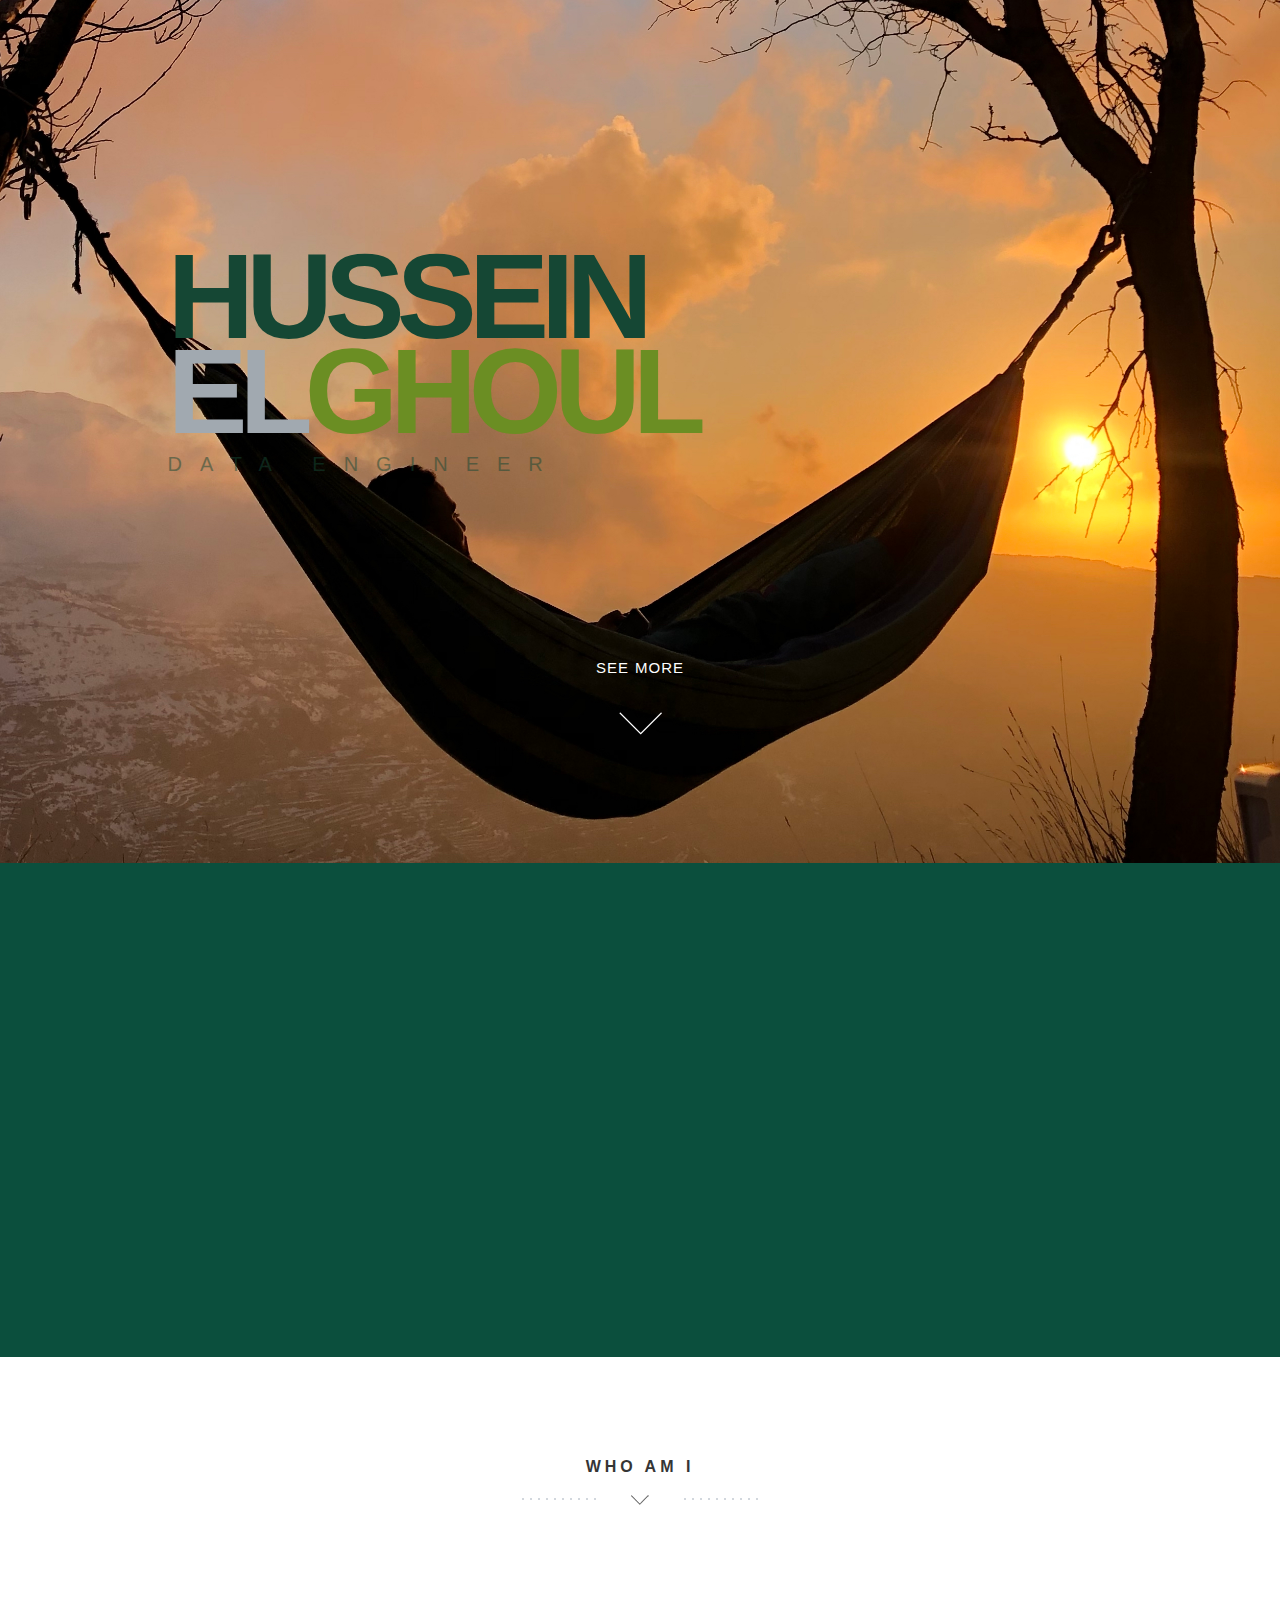
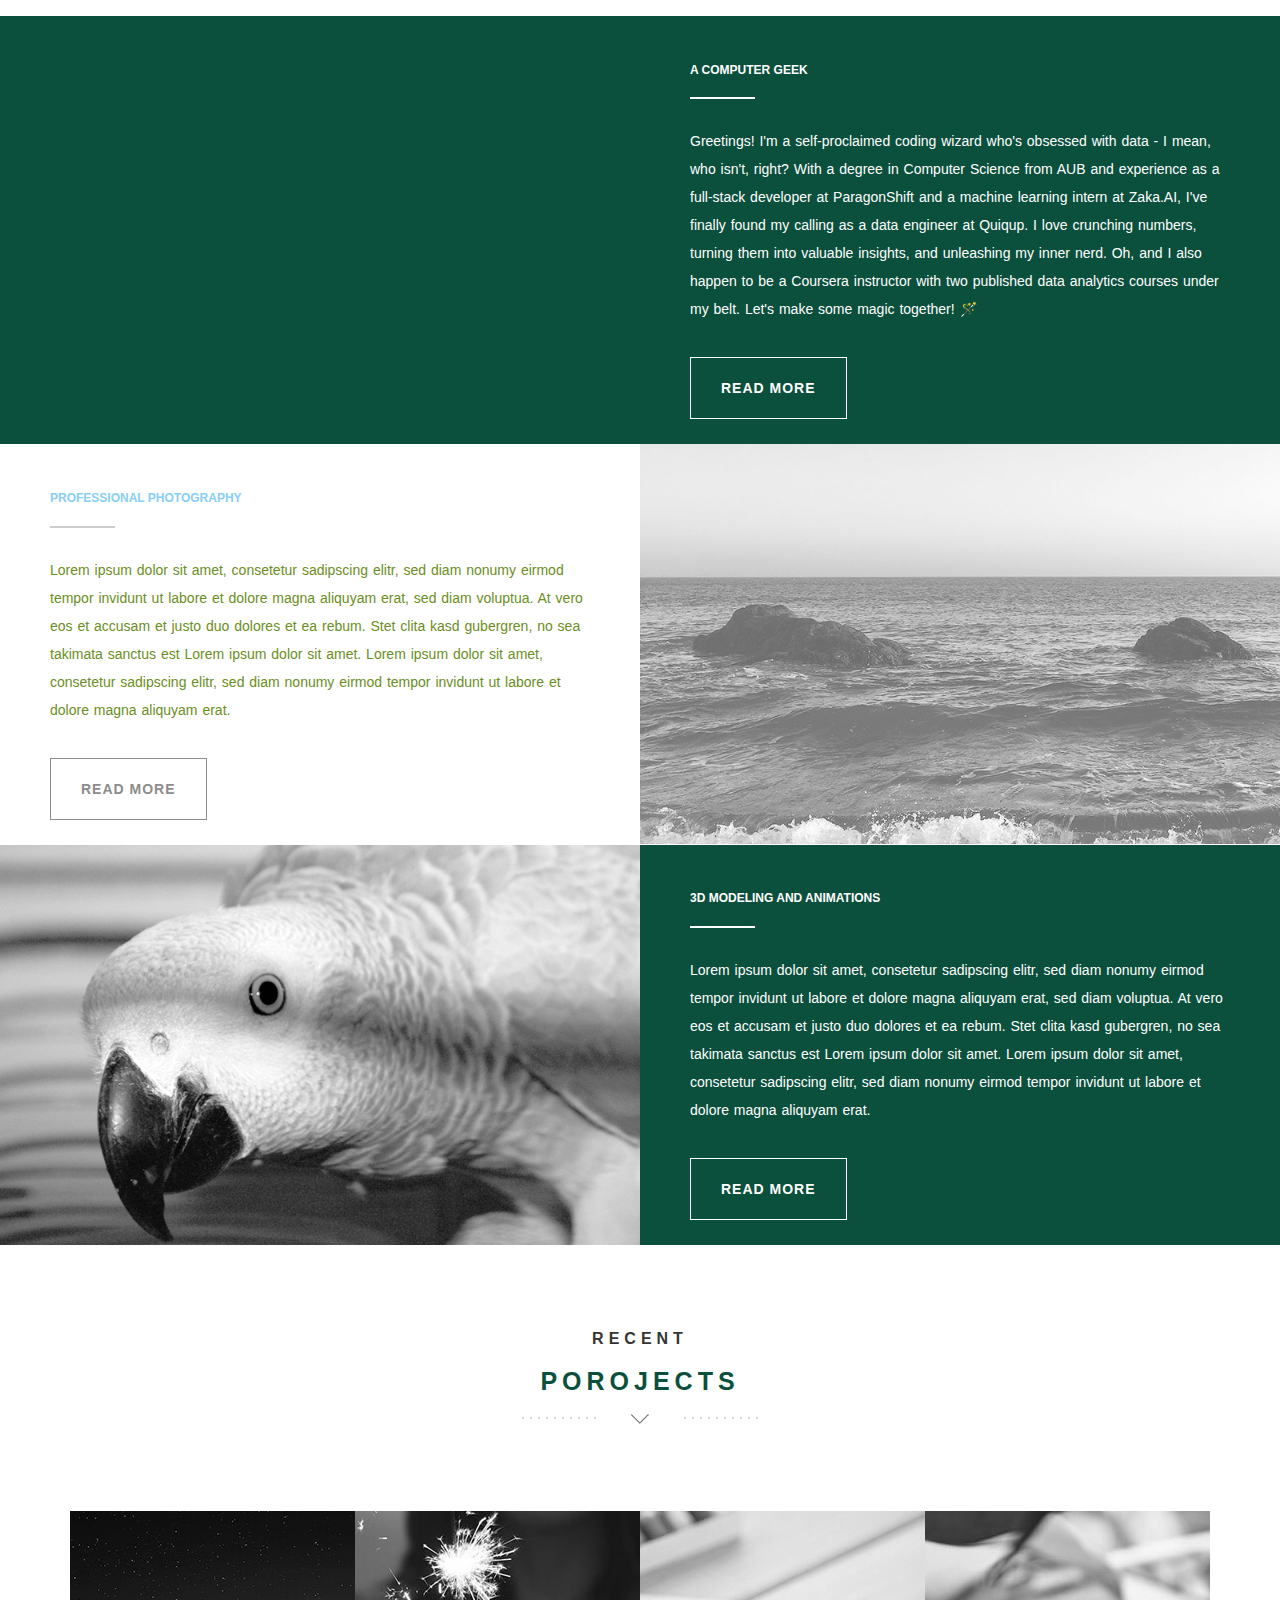
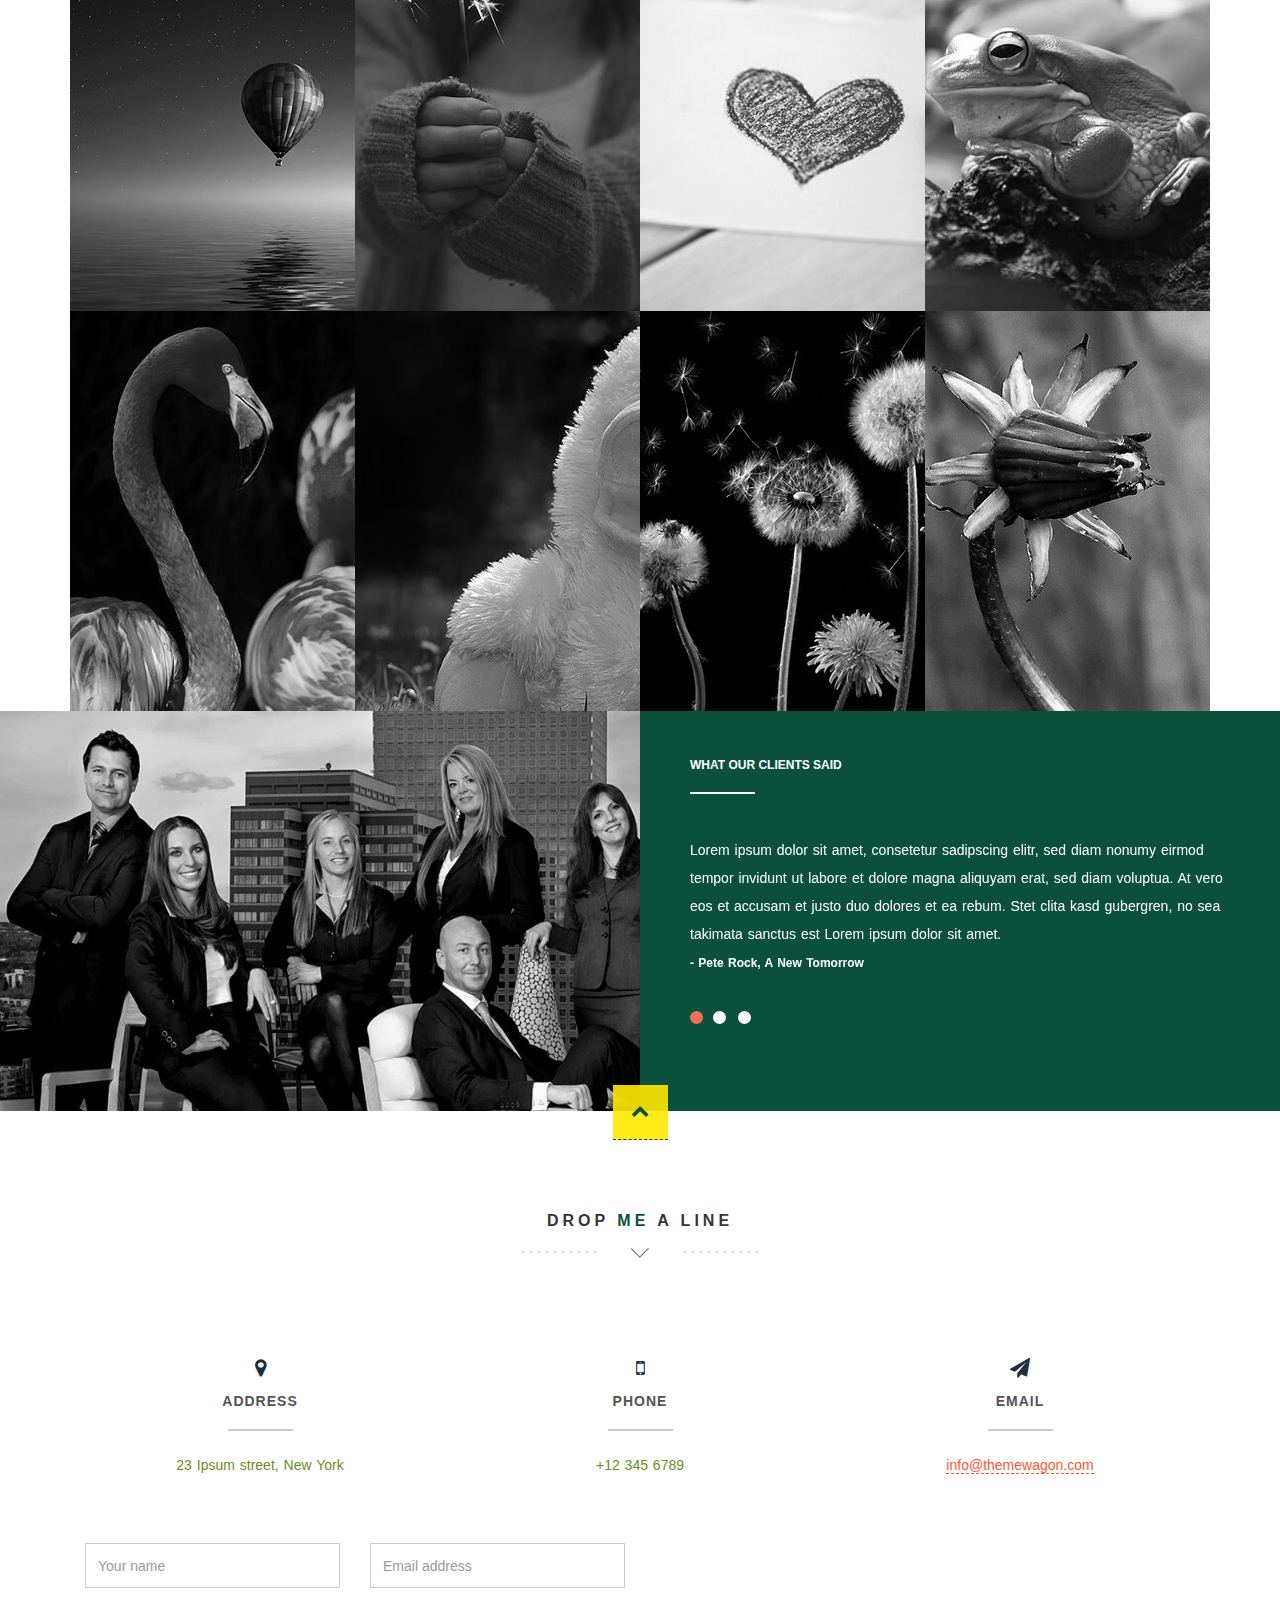
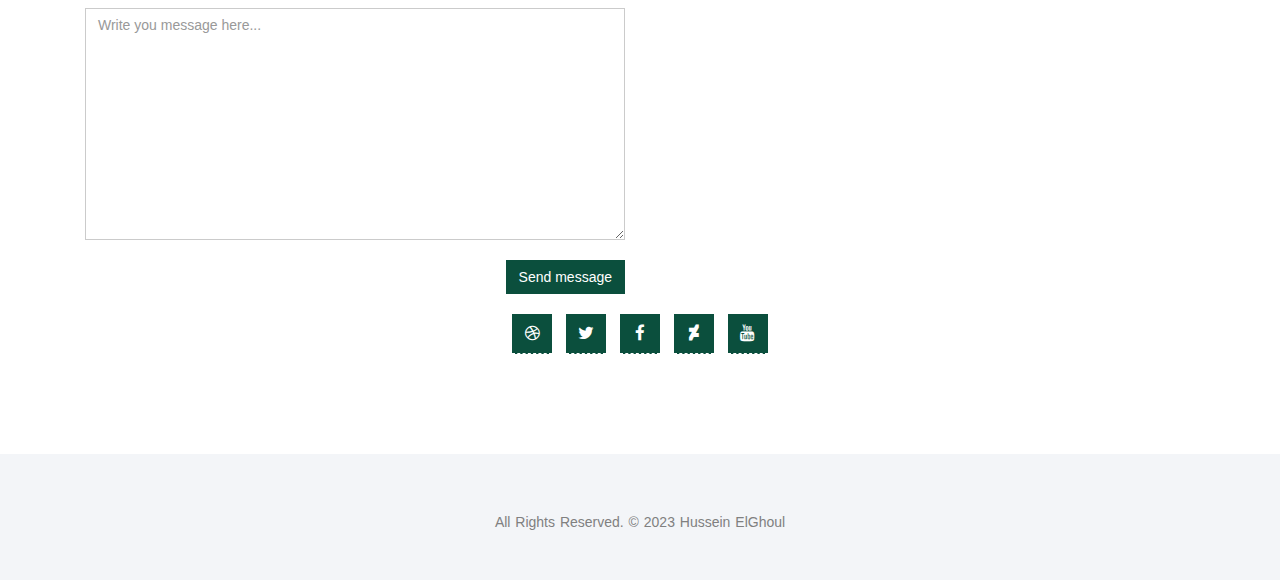
==== index.html @ 6ac0f08d "changes in maon content" ====
<!DOCTYPE html>
<html lang="en">
  <head>
    <meta charset="utf-8">
    <meta http-equiv="X-UA-Compatible" content="IE=edge">
    <meta name="viewport" content="width=device-width, initial-scale=1">
	<!-- Website Title -->
    <title>Hussein ElGhoul</title>
    <!-- Bootstrap -->
    <link href="assets/bootstrap/css/bootstrap.min.css" rel="stylesheet">
	<!-- Font-Awesome -->
    <link href="assets/font-awesome/css/font-awesome.min.css" rel="stylesheet">
	<!-- Lightbox -->
	<link href="assets/lightbox/css/lightbox.css" rel="stylesheet">
    <!-- Text Rotator-->
	<link href="assets/textrotator/simpletextrotator.css" rel="stylesheet">
	<!-- FlexSlider -->
    <link href="assets/flexslider/flexslider.css" rel="stylesheet">
	<!-- Theme Style -->
    <link href="css/style.css" rel="stylesheet">
	<!-- Animations -->
    <link href="css/animate.css" rel="stylesheet">
	<!-- Custom Favicon -->
	<link href="img/favicon.ico" rel="shortcut icon" type="image/x-icon" /> 
    <!-- HTML5 Shim and Respond.js IE8 support of HTML5 elements and media queries -->
    <!-- WARNING: Respond.js doesn't work if you view the page via file:// -->
    <!--[if lt IE 9]>
    <script src="assets/html5shiv/html5shiv.js"></script>
    <script src="assets/respond/respond.min.js"></script>
    <![endif]-->
  </head>
    <body id="top">
      <!-- ****************************** Preloader ************************** -->
      <div id="preloader"></div>
	  	<!-- ==========================
        HEADER SECTION 
        =========================== -->
        <header id="home">
		  <!-- Header Image -->
          <section class="hero" id="hero">
            <div class="container">
			  <!-- Slider Button (don't edit!)-->
              <div class="row">
                <div class="col-md-12 text-right navicon">
                  <a style="width:100%;" id="nav-toggle" class="nav_slide_button" href="index.html#"><span></span></a>
                </div>
              </div>
			  <!-- HEADER HEADLINE -->
              <div class="row">
                <div class="col-md-8 col-md-offset-1 inner">
                  <h1 class="animated fadeInDown">
                    <span style="color:#154734;">HUSSEIN<br/>
                    <span>EL<span style="color:#6B8E23">GHOUL
                  </h1><!-- Title -->
                  <h3 style="color:#154734" class="animated fadeInUp delay-05s"><span class="rotate">Data Engineer,Educator, Adventurer</span></h3><!-- Text Rotator -->
                </div>
              </div>
			  <!-- Learn More Button -->
              <div class="row">
                <div class="col-md-6 col-md-offset-3 text-center">
                  <a href="index.html#about" class="scrollto wow fadeInUp delay-5s ">
			            <p>SEE MORE</p>
			            <p class="scrollto--arrow"><img src="img/scroll-down.png" alt="scroll down arrow"></p>
			        </a>
                </div>
              </div>
            </div>
          </section>
		  <!-- Header Image End -->
        </header>
		<!-- ==========================
        HEADER SECTION END  
        =========================== -->
		
		
		
		
		<!-- ==========================
        ABOUT SECTION  
        =========================== -->
        <section class="intro text-center section-padding color-bg" id="about">
          <div class="container">
		    <!-- WELCOME TEXT -->
            <div class="row">
              <div class="col-md-8 col-md-offset-2 wp1">
                <h1 class="arrow">A little <span>about</span> me</h1><!-- Headline -->
				<!-- about / welcome text -->
                <p style="font-size: 20px;">Hey there! 👋 <br> My name is Hussein and I'm a data engineer who gets a real kick out of working with numbers. 📈 <br> When I'm not busy nerding out over data, you can find me being a social butterfly and flitting around town making new friends (or at least trying to). 😄 <br> I also have a wild side and love nothing more than getting out and discovering all the amazing nature our planet has to offer. 🌲</p>
              </div>
            </div>
          </div>
        </section>




<!-- ==========================
        SERVICE SECTION 
        =========================== -->
        <section class="features text-center section-padding" id="service">
          <div class="container">
        <!-- Headline -->
            <div class="row">
              <div class="col-md-12">
                <h1 class="arrow">Who am I</h1>
              </div>
            </div>
          </div>
        </section>





		<div class="container-fluid">
		    <!-- About 1 -->
			<div class="row color-bg">
				<div class="col-md-6 nopadding features-intro-img">
					<div class="about-image" style="background-image:url(img/about1.jpg)"></div><!-- about image 1 -->
				</div>
				<div class="col-md-6 about-text">
					<h6>A Computer Geek</h6><!-- headline-->
					<p>Greetings! I'm a self-proclaimed coding wizard who's obsessed with data - I mean, who isn't, right? With a degree in Computer Science from AUB and experience as a full-stack developer at ParagonShift and a machine learning intern at Zaka.AI, I've finally found my calling as a data engineer at Quiqup. I love crunching numbers, turning them into valuable insights, and unleashing my inner nerd. Oh, and I also happen to be a Coursera instructor with two published data analytics courses under my belt. Let's make some magic together! 🪄 </p><br><!-- About Text 1 -->
					<a href="index.html#team" class="weight-outline-btn">Read more</a><!-- read more button  -->			
				</div>
			</div>
			<!-- About 2 -->
			<div class="row">
				<div class="col-md-6 about-text">
					<h6>Professional Photography</h6><!-- Headline -->
					<p>Lorem ipsum dolor sit amet, consetetur sadipscing elitr, sed diam nonumy eirmod tempor invidunt ut labore et dolore magna aliquyam erat, sed diam voluptua. At vero eos et accusam et justo duo dolores et ea rebum. Stet clita kasd gubergren, no sea takimata sanctus est Lorem ipsum dolor sit amet. Lorem ipsum dolor sit amet, consetetur sadipscing elitr, sed diam nonumy eirmod tempor invidunt ut labore et dolore magna aliquyam erat.</p><br><!-- About Text 2 -->
					<a href="index.html#team" class="weight-outline-btn">Read more</a>	<!-- read more button  -->				
				</div>
				<div class="col-md-6 nopadding features-intro-img">
					<div class="about-image" style="background-image:url(img/about2.png)"></div><!-- about image 2 -->
				</div>
			</div>
			<!-- About 3 -->
			<div class="row color-bg">
				<div class="col-md-6 nopadding features-intro-img">
					<div class="about-image" style="background-image:url(img/about3.png)"></div><!-- about image 3 -->
				</div>
				<div class="col-md-6 about-text">
					<h6>3d modeling and animations</h6><!-- Headline-->
					<p>Lorem ipsum dolor sit amet, consetetur sadipscing elitr, sed diam nonumy eirmod tempor invidunt ut labore et dolore magna aliquyam erat, sed diam voluptua. At vero eos et accusam et justo duo dolores et ea rebum. Stet clita kasd gubergren, no sea takimata sanctus est Lorem ipsum dolor sit amet. Lorem ipsum dolor sit amet, consetetur sadipscing elitr, sed diam nonumy eirmod tempor invidunt ut labore et dolore magna aliquyam erat.</p><br><!-- About Text 3 -->
					<a href="index.html#team" class="weight-outline-btn">Read more</a><!-- read more button  -->					
				</div>
			</div>
		</div>
		<!-- ==========================
        ABOUT SECTION END
        =========================== -->	

		
		
		
		<!-- ==========================
        PORTFOLIO SECTION
    =========================== -->
        <section class="swag text-center" id="portfolio">
          <div class="container">
		    <!-- Headline -->
            <div class="row">
              <h1 class="arrow">
                Recent <span>Porojects</span>
              </h1>
            </div>
          </div>
        </section>

        <div class="container">
          <div class="row row-offset-0">
  				 
          <!-- PORTFOLIO ITEM 1 -->
          <div class="col-md-3 col-sm-6">
              <div class="overlay-effect effects clearfix">
                  <div class="img">
                      <a href="img/portfolio/portfolio-01-large.jpg" data-lightbox="roadtrip" title="Project One - Lorem Ipsum"><img class="grayscale" src="img/portfolio/portfolio-01-thumbnail.jpg" alt="Portfolio Item"></a>
                  </div>
              </div>
          </div>
  	    <!-- PORTFOLIO ITEM END -->
  	
  	    <!-- PORTFOLIO ITEM 2 -->
          <div class="col-md-3 col-sm-6">
              <div class="overlay-effect effects clearfix">
                  <div class="img">
                      <a href="img/portfolio/portfolio-02-large.jpg" data-lightbox="roadtrip" title="Project Two - Lorem Ipsum"><img class="grayscale" src="img/portfolio/portfolio-02-thumbnail.jpg" alt="Portfolio Item"></a>
                  </div>
              </div>
          </div>
  	    <!-- PORTFOLIO ITEM END -->
  					
  		<!-- PORTFOLIO ITEM 3 -->
          <div class="col-md-3 col-sm-6">
              <div class="overlay-effect effects clearfix">
                  <div class="img">
                      <a href="img/portfolio/portfolio-03-large.jpg" data-lightbox="roadtrip" title="Project Three - Lorem Ipsum"><img class="grayscale" src="img/portfolio/portfolio-03-thumbnail.jpg" alt="Portfolio Item"></a>
                  </div>
              </div>
          </div>
  	    <!-- PORTFOLIO ITEM END -->
  					
  		<!-- PORTFOLIO ITEM 4 -->
          <div class="col-md-3 col-sm-6 ">
              <div class="overlay-effect effects clearfix">
                  <div class="img">
                      <a href="img/portfolio/portfolio-04-large.jpg" data-lightbox="roadtrip" title="Project Four - Lorem Ipsum"><img class="grayscale" src="img/portfolio/portfolio-04-thumbnail.jpg" alt="Portfolio Item"></a>
                  </div>
              </div>
          </div>
  	    <!-- PORTFOLIO ITEM END -->
  	             
          <!-- PORTFOLIO ITEM 5 -->
          <div class="col-md-3 col-sm-6 ">
              <div class="overlay-effect effects clearfix">
                  <div class="img">
                      <a href="img/portfolio/portfolio-05-large.jpg" data-lightbox="roadtrip" title="Project Five - Lorem Ipsum"><img class="grayscale" src="img/portfolio/portfolio-05-thumbnail.jpg" alt="Portfolio Item"></a>
                  </div>
              </div>
          </div>
  	    <!-- PORTFOLIO ITEM END -->
  	
  	    <!-- PORTFOLIO ITEM 6 -->
          <div class="col-md-3 col-sm-6">
              <div class="overlay-effect effects clearfix">
                  <div class="img">
                      <a href="img/portfolio/portfolio-06-large.jpg" data-lightbox="roadtrip" title="Project Six - Lorem Ipsum"><img class="grayscale" src="img/portfolio/portfolio-06-thumbnail.jpg" alt="Portfolio Item"></a>
                  </div>
              </div>
          </div>
  	    <!-- PORTFOLIO ITEM END -->
  					
  		<!-- PORTFOLIO ITEM 7 -->
          <div class="col-md-3 col-sm-6">
              <div class="overlay-effect effects clearfix">
                  <div class="img">
                      <a href="img/portfolio/portfolio-07-large.jpg" data-lightbox="roadtrip" title="Project Seven - Lorem Ipsum"><img class="grayscale" src="img/portfolio/portfolio-07-thumbnail.jpg" alt="Portfolio Item"></a>
                  </div>
              </div>
          </div>
  	    <!-- PORTFOLIO ITEM END -->
  					
  		<!-- PORTFOLIO ITEM 8 -->
          <div class="col-md-3 col-sm-6">
              <div class="overlay-effect effects clearfix">
                  <div class="img">
                      <a href="img/portfolio/portfolio-08-large.jpg" data-lightbox="roadtrip" title="Project Eight - Lorem Ipsum"><img class="grayscale" src="img/portfolio/portfolio-08-thumbnail.jpg" alt="Portfolio Item"></a>
                  </div>
              </div>
          </div>
  	    <!-- PORTFOLIO ITEM END -->
        </div><!--/row-->
      </div><!--/.container-->
		<!-- ==========================
        PORTFOLIO SECTION END
        =========================== -->        
		
		<!-- ==========================
        CLIENT SECTION 
        =========================== -->
		<div class="container-fluid">
			<div class="row color-bg">
				<!-- Left Image -->
				<div class="col-md-6 nopadding features-intro-img wow fadeInLeft">
					<div class="about-image" style="background-image:url(img/clients.png)"></div>
				</div>
				<!-- Clients / Testimonials -->
				<div class="col-md-6 nopadding about-text">
				<h6>What our clients said</h6>
					<div id="clientSlider">
					   <ul class="slides">
					       <li><p>Lorem ipsum dolor sit amet, consetetur sadipscing elitr, sed diam nonumy eirmod tempor invidunt ut labore et dolore magna aliquyam erat, sed diam voluptua. At vero eos et accusam et justo duo dolores et ea rebum. Stet clita kasd gubergren, no sea takimata sanctus est Lorem ipsum dolor sit amet. <br>	<small>- Pete Rock, A New Tomorrow</small></p></li>
						   <li><p>Lorem ipsum dolor sit amet, consetetur sadipscing elitr, sed diam nonumy eirmod tempor invidunt ut labore et dolore magna aliquyam erat, sed diam voluptua. At vero eos et accusam et justo duo dolores et ea rebum. Stet clita kasd gubergren, no sea takimata sanctus est Lorem ipsum dolor sit amet. <br>	<small>- Michael Snowden, Creativeland CEO</small></p></li>
						  <li><p>Lorem ipsum dolor sit amet, consetetur sadipscing elitr, sed diam nonumy eirmod tempor invidunt ut labore et dolore magna aliquyam erat, sed diam voluptua. At vero eos et accusam et justo duo dolores et ea rebum. Stet clita kasd gubergren, no sea takimata sanctus est Lorem ipsum dolor sit amet. <br>	<small>- Tom Davis, GreenWonder</small></p>	</li>
					   </ul>
					</div>
				</div>
			</div>
		</div>
		<!-- ==========================
        CLIENTS SECTION END
        =========================== -->
			
		
		<!-- ==========================
        CONTACT SECTION
        =========================== -->
        <section class="text-center section-padding contact-wrap" id="contact">
		  <!-- To Top Button -->
          <a href="index.html#top" class="up-btn"><i class="fa fa-chevron-up"></i></a>
          <div class="container">
		    <!-- Headline -->
            <div class="row">
              <div class="col-md-12">
                <h1 class="arrow">Drop <span>me</span> a line</h1>
              </div>
            </div>
            <div class="row contact-details">
			  <!-- Adress Box -->
              <div class="col-md-4">
                <div class="dark-box box-hover">
                  <h2><i class="fa fa-map-marker"></i><span>Address</span></h2>
                  <p>23 Ipsum street, New York</p>
                </div>
              </div>
			  <!-- Phone Number Box -->
              <div class="col-md-4">
                <div class="dark-box box-hover">
                  <h2><i class="fa fa-mobile"></i><span>Phone</span></h2>
                  <p>+12 345 6789</p>
                </div>
              </div>
			  <!-- E-Mail Box -->
              <div class="col-md-4">
                <div class="dark-box box-hover">
                  <h2><i class="fa fa-paper-plane"></i><span>Email</span></h2>
                  <p><a href="index.html#">info@themewagon.com</a></p>
                </div>
              </div>
            </div>
			  <!-- Contact Form -->
			  <div class="col-md-6 contact">
			     <form role="form">
				            <!-- Name -->
                            <div class="row">
                                <div class="col-md-6">
								    <!-- E-Mail -->
                                    <div class="form-group">
                                        <input type="text" class="form-control" placeholder="Your name">
                                    </div>
                                </div>
                                <div class="col-md-6">
								    <!-- Phone Number -->
                                    <div class="form-group">
                                        <input type="email" class="form-control" placeholder="Email address">
                                    </div>
                                </div>
                            </div>
							<!-- Message Area -->
                            <div class="form-group">
                                <textarea class="form-control" placeholder="Write you message here..." style="height:232px;"></textarea>
                            </div>
							<!-- Subtmit Button -->
                            <button type="submit" class="btn btn-send">
                                Send message
                            </button>
                        </form>
			  </div>
			</div>
			<br>
			<!-- Social Buttons - use font-awesome, past in what you want -->
            <div class="row">
              <div class="col-md-12">
                <ul class="social-buttons">
                  <li><a href="index.html#" class="social-btn"><i class="fa fa-dribbble"></i></a></li><!-- dribble -->
                  <li><a href="index.html#" class="social-btn"><i class="fa fa-twitter"></i></a></li><!-- twitter -->
                  <li><a href="index.html#" class="social-btn"><i class="fa fa-facebook"></i></a></li><!-- facebook -->
				  <li><a href="index.html#" class="social-btn"><i class="fa fa-deviantart"></i></a></li><!-- deviantart -->
				  <li><a href="index.html#" class="social-btn"><i class="fa fa-youtube"></i></a></li><!-- youtube -->
                </ul>
              </div>
            </div>
          </div>
        </section>
		<!-- ==========================
        CONTACT SECTION END
        =========================== -->
		
		
		
		<!-- ==========================
        FOOTER SECTION
        =========================== -->
        <footer>
          <div class="container">
            <div class="row">
              <div class="col-md-12 text-center">
                <p>All Rights Reserved. &copy; 2023 Hussein ElGhoul</a>
              </div>
            </div>
          </div>
        </footer>
		<!-- ==========================
        FOOTER SECTION END
        =========================== -->		
		
		
    <!-- jQuery -->
    <script src="https://ajax.googleapis.com/ajax/libs/jquery/1.11.0/jquery.min.js"></script>
    <!-- SmoothScroll -->           
    <script type="text/javascript" src="assets/smoothscroll/smoothscroll.js"></script>
    <!-- Bootstrap -->
    <script src="assets/bootstrap/js/bootstrap.min.js"></script>
	<!-- Waypoints -->
	<script src="js/waypoints.min.js"></script>
    <!-- classie.js -->
	<script src="js/classie.js"></script>
    <!-- FlexSlider -->
    <script src="assets/flexslider/jquery.flexslider.js"></script>
	<!-- Modernizr -->
    <script src="js/modernizr.js"></script>
	<!-- Text Rotator -->
	<script src="assets/textrotator/jquery.simple-text-rotator.js"></script>
	<!-- Lightbox.js -->
    <script src="assets/lightbox/js/lightbox.min.js"></script>
    <!-- Google Maps --> 
    <script type="text/javascript" src="https://maps.googleapis.com/maps/api/js?key=AIzaSyDeKBBPJTG3v5w3cNPAgM6ZsJiPyL1mP_o&amp;sensor=false"></script>
	<!-- Theme JavaScript Core -->
	<script src="js/main.js"></script>
	<script src="js/script.js"></script>

	
	<!-- TEXT ROTATOR SETTINGS -->
    <script type="text/javascript">
    $(".rotate").textrotator({
      animation: "fade", // You can pick the way it animates when rotating through words. Options are dissolve (default), fade, flip, flipUp, flipCube, flipCubeUp and spin.
      separator: ",", // If you don't want commas to be the separator, you can define a new separator (|, &, * etc.) by yourself using this field.
      speed: 2000 // How many milliseconds until the next word show.
    });
    </script>
	
    </body>
</html>
---- assets/textrotator/simpletextrotator.css ----
.rotating {
  display: inline-block;
  -webkit-transform-style: preserve-3d;
  -moz-transform-style: preserve-3d;
  -ms-transform-style: preserve-3d;
  -o-transform-style: preserve-3d;
  transform-style: preserve-3d;
  -webkit-transform: rotateX(0) rotateY(0) rotateZ(0);
  -moz-transform: rotateX(0) rotateY(0) rotateZ(0);
  -ms-transform: rotateX(0) rotateY(0) rotateZ(0);
  -o-transform: rotateX(0) rotateY(0) rotateZ(0);
  transform: rotateX(0) rotateY(0) rotateZ(0);
  -webkit-transition: 0.5s;
  -moz-transition: 0.5s;
  -ms-transition: 0.5s;
  -o-transition: 0.5s;
  transition: 0.5s;
  -webkit-transform-origin-x: 50%;
}

.rotating.flip {
  position: relative;
}

.rotating .front, .rotating .back {
  left: 0;
  top: 0;
  -webkit-backface-visibility: hidden;
  -moz-backface-visibility: hidden;
  -ms-backface-visibility: hidden;
  -o-backface-visibility: hidden;
  backface-visibility: hidden;
}

.rotating .front {
  position: absolute;
  display: inline-block;
  -webkit-transform: translate3d(0,0,1px);
  -moz-transform: translate3d(0,0,1px);
  -ms-transform: translate3d(0,0,1px);
  -o-transform: translate3d(0,0,1px);
  transform: translate3d(0,0,1px);
}

.rotating.flip .front {
  z-index: 1;
}

.rotating .back {
  display: block;
  opacity: 0;
}

.rotating.spin {
  -webkit-transform: rotate(360deg) scale(0);
  -moz-transform: rotate(360deg) scale(0);
  -ms-transform: rotate(360deg) scale(0);
  -o-transform: rotate(360deg) scale(0);
  transform: rotate(360deg) scale(0);
}



.rotating.flip .back {
  z-index: 2;
  display: block;
  opacity: 1;
  
  -webkit-transform: rotateY(180deg) translate3d(0,0,0);
  -moz-transform: rotateY(180deg) translate3d(0,0,0);
  -ms-transform: rotateY(180deg) translate3d(0,0,0);
  -o-transform: rotateY(180deg) translate3d(0,0,0);
  transform: rotateY(180deg) translate3d(0,0,0);
}

.rotating.flip.up .back {
  -webkit-transform: rotateX(180deg) translate3d(0,0,0);
  -moz-transform: rotateX(180deg) translate3d(0,0,0);
  -ms-transform: rotateX(180deg) translate3d(0,0,0);
  -o-transform: rotateX(180deg) translate3d(0,0,0);
  transform: rotateX(180deg) translate3d(0,0,0);
}

.rotating.flip.cube .front {
  -webkit-transform: translate3d(0,0,100px) scale(0.9,0.9);
  -moz-transform: translate3d(0,0,100px) scale(0.85,0.85);
  -ms-transform: translate3d(0,0,100px) scale(0.85,0.85);
  -o-transform: translate3d(0,0,100px) scale(0.85,0.85);
  transform: translate3d(0,0,100px) scale(0.85,0.85);
}

.rotating.flip.cube .back {
  -webkit-transform: rotateY(180deg) translate3d(0,0,100px) scale(0.9,0.9);
  -moz-transform: rotateY(180deg) translate3d(0,0,100px) scale(0.85,0.85);
  -ms-transform: rotateY(180deg) translate3d(0,0,100px) scale(0.85,0.85);
  -o-transform: rotateY(180deg) translate3d(0,0,100px) scale(0.85,0.85);
  transform: rotateY(180deg) translate3d(0,0,100px) scale(0.85,0.85);
}

.rotating.flip.cube.up .back {
  -webkit-transform: rotateX(180deg) translate3d(0,0,100px) scale(0.9,0.9);
  -moz-transform: rotateX(180deg) translate3d(0,0,100px) scale(0.85,0.85);
  -ms-transform: rotateX(180deg) translate3d(0,0,100px) scale(0.85,0.85);
  -o-transform: rotateX(180deg) translate3d(0,0,100px) scale(0.85,0.85);
  transform: rotateX(180deg) translate3d(0,0,100px) scale(0.85,0.85);
}
---- css/style.css ----
/*========================================================================*/



/* ///////////////////////////////////////////////////////////////////// 
// 03 - Preloader
/////////////////////////////////////////////////////////////////////*/

#preloader {
    position:fixed;
    left:0;
    top:0;
    z-index:99999999999;
    width:100%;
    height:100%;
    overflow:visible;
    background: #fff url('../img/preloader.gif') no-repeat center center;
}





/* ==========================================================================
	Global Styles
========================================================================== */
a {
	color: #FF5733; /* changed from #0B4F3D */
	transition: all 0.5s;
	border-bottom: 1px dashed;
	outline: none!important;
	}
	
	a:hover, a:focus, a:active {
	color: #0D0D0D;
	text-decoration: none;
	outline: none!important;
	}
	
	p {
	color: #6B8E23; /* changed from #8c9398 */
	word-spacing: 1px;
	line-height: 25px;
	font-size: 14px;
	}
	
	h2 {
	font-size: 15px;
	color: #1E2E3B!important; /* changed from #353535 */
	text-transform: uppercase;
	font-weight: bold;
	}
	
	h2::after {
	content: " ";
	border: solid 1px #CCCCCC;
	display: block;
	width: 65px;
	margin: 20px auto;
	}
	
	h6 {
	font-size: 15px;
	color: #87CEFA; /* changed from #8c8c8c */
	text-transform: uppercase;
	font-weight: bold;
	}
	
	h6::after {
	content: " ";
	border: solid 1px #CCCCCC;
	display: block;
	width: 65px;
	margin-top: 20px;
	}
/* ==========================================================================HTML5 display definitions========================================================================== */
article,aside,details,figcaption,figure,footer,header,hgroup,nav,section,summary {
	display:block;
}
audio,canvas,video {
	display:inline-block;
	*display:inline;
	*zoom: 1;
}
* Remove excess height in iOS 5 devices. */
audio:not([controls]) {
	display:none;
	height:0;
}
[hidden] {
	display: none;
}
/* ==========================================================================Base========================================================================== */
html {
	font-size:100%;
	-webkit-text-size-adjust:100%;
	-ms-text-size-adjust:100%;
}
html,html a {
	-webkit-font-smoothing:antialiased;
	text-shadow:1px 1px 1px rgba(0,0,0,0.004);
}
html,button,input,select,textarea {
	font-family:'Varela Round',sans-serif;
}
body {
	margin:0;
	font-family: 'Open Sans',sans-serif;
}
/* ==========================================================================Links========================================================================== */
a:focus {
	outline:thin dotted;
}
a:active,a:hover {
	outline: 0;
}
/* ==========================================================================Typography========================================================================== */
@import url(http://fonts.googleapis.com/css?family=Open+Sans:300,400);
h1 {
	font-size:2em;
	margin:0.67em 0;
	color:#353535;
}
h2 {
	font-size:1.5em;
	margin:0.83em 0;
}
h3 {
	font-size:1.17em;
	margin:1em 0;
}
h4 {
	font-size:1em;
	margin:1.33em 0;
}
h5 {
	font-size:0.83em;
	margin:1.67em 0;
}
h6 {
	font-size: 12px;
	margin:2.33em 0;
}
abbr[title] {
	border-bottom:1px dotted;
}
b,strong {
	font-weight:bold;
}
blockquote {
	margin:0em 55px;
	border-left:4px solid #CCCCCC;
}
dfn {
	font-style:italic;
}
mark {
	background:#ff0;
	color:#000;
}
p,pre {
	margin:1em 0;
}
code,kbd,pre,samp {
	font-family:monospace,serif;
	_font-family:'courier new',monospace;
	font-size:1em;
}
pre {
	white-space:pre;
	white-space:pre-wrap;
	word-wrap:break-word;
}
q {
	quotes:none;
}
q:before,q:after {
	content:'';
	content:none;
}
small {
	font-size:75%;
}
sub,sup {
	font-size:75%;
	line-height:0;
	position:relative;
	vertical-align:baseline;
}
sup {
	top:-0.5em;
}
sub {
	bottom:-0.25em;
}
p {
	font-size: 14px;
	font-weight:100;
	line-height: 28px!important;
}
/* ==========================================================================Lists========================================================================== */
dl,menu,ol,ul {
	margin:1em 0;
}
dd {
	margin:0 0 0 40px;
}
menu,ol,ul {
	padding:0 0 0 40px;
}
nav ul,nav ol {
	list-style:none;
	list-style-image: none;
}
/* ==========================================================================Embedded content========================================================================== */
img {
	border:0;
	-ms-interpolation-mode:bicubic;
}
svg:not(:root) {
	overflow: hidden;
}
/* ==========================================================================Figures========================================================================== */
figure {
	margin: 0;
}
/* ==========================================================================Forms========================================================================== */
form {
	margin:0;
}
fieldset {
	border:1px solid #c0c0c0;
	margin:0 2px;
	padding:0.35em 0.625em 0.75em;
}
legend {
	border:0;
	padding:0;
	white-space:normal;
	*margin-left:-7px;
}
button,input,select,textarea {
	font-size:100%;
	/margin:0;
	vertical-align:baseline;
	*vertical-align:middle;
}
button,input {
	line-height:normal;
}
button,html input[type="button"],input[type="reset"],input[type="submit"] {
	-webkit-appearance:button;
	cursor:pointer;
	*overflow:visible;
}
button[disabled],input[disabled] {
	cursor:default;
}
input[type="checkbox"],input[type="radio"] {
	box-sizing:border-box;
	padding:0;
	*height:13px;
	*width:13px;
}
input[type="search"] {
	-webkit-appearance:textfield;
	-moz-box-sizing:content-box;
	-webkit-box-sizing:content-box;
	box-sizing:content-box;
}
input[type="search"]::-webkit-search-cancel-button,input[type="search"]::-webkit-search-decoration {
	-webkit-appearance:none;
}
button::-moz-focus-inner,input::-moz-focus-inner {
	border:0;
	padding:0;
}
textarea {
	overflow:auto;
	vertical-align: top;
}
/* ==========================================================================Tables========================================================================== */
table {
	border-collapse:collapse;
	border-spacing: 0;
}
/* ==========================================================================Section Styles========================================================================== */
.section-padding {
	padding:90px 0 100px
}
.dark-bg {
	background:#f3f5f8;
}
.light-bg {
	background-color:#fff;
}
dark-box {
	background: #87CEFA; /* changed from #F3F5F8 and avoided yellow /
	box-shadow: 0px 3px 0px 0px #154734; / changed from #0B4F3D to a dark green */
	padding: 20px 0;
	}
.dark-box:hover,.dark-box:focus {
	-webkit-box-shadow: 0px 3px 0px 0px #FFE801;
	-moz-box-shadow: 0px 3px 0px 0px #FFE801;
	box-shadow: 0px 3px 0px 0px #FFE801;
}
.box-hover {
	transition:all 500ms ease-in-out;
	-webkit-transition:all 500ms ease-in-out;
	-moz-transition:all 500ms ease-in-out;
	-o-transition:all 500ms ease-in-out;
}
.box-hover:hover,.box-hover:focus {
	transform:translate(0,-15px);
	-webkit-transform:translate(0,-15px);
	-ms-transform:translate(0,-15px);
}
.wrapper {
	height:650px;
}
.nopadding {
	padding:0;
}
.inner {
	padding-top: 138px;
}
/* ==========================================================================Navigation========================================================================== */
.menu-wrap a {
	color:#555d7c;
	outline:none!important;
}
.menu-wrap a:hover,.menu-wrap a:focus {
	color: #0B4F3D;
}
.content-wrap {
	overflow-y:scroll;
	-webkit-overflow-scrolling:touch;
	-webkit-transition:-webkit-transform 0.4s;
	transition:transform 0.4s;
	-webkit-transition-timing-function:cubic-bezier(0.7,0,0.3,1);
	transition-timing-function:cubic-bezier(0.7,0,0.3,1);
}
.content {
	position:relative;
	background:#b4bad2;
	padding-bottom: 12em;
}
/* Common styles for menu button and menu-wrap */
.menu-button,.menu-wrap {
	position:fixed;
	width:2.5em;
	height:2.25em;
	font-size:1.5em;
	-webkit-transform:translate3d(1.5em,1.5em,0);
	transform: translate3d(1.5em,1.5em,0);
}
/* Menu Button */
.menu-button {
	z-index:1000;
	margin:0;
	padding:0;
	border:none;
	text-indent:2.5em;
	color:transparent;
	background:transparent;
}
.menu-button::before {
	position:absolute;
	top:0.5em;
	right:0.5em;
	bottom:0.5em;
	left:0.5em;
	background: linear-gradient(#0B4F3D 20%,rgba(0, 0, 0, 0) 20%,rgba(0, 0, 0, 0) 40%,#0B4F3D 40%,#0B4F3D 60%,rgba(0, 0, 0, 0) 60%,rgba(0, 0, 0, 0) 80%,#0B4F3D 80%);
	content:'';
}
.menu-button:hover {
	opacity: 0.6;
}
/* Menu */
.menu-wrap {
	z-index:999;
	background: rgba(255, 255, 255, 1);
	-webkit-transition:width 0.4s,height 0.4s,-webkit-transform 0.4s;
	transition:width 0.4s,height 0.4s,transform 0.4s;
	-webkit-transition-timing-function:cubic-bezier(0.7,0,0.3,1);
	transition-timing-function:cubic-bezier(0.7,0,0.3,1);
}
.menu {
	height:100%;
	overflow:hidden;
	font-size:0.75em;
}
.icon-list {
	float:right;
	padding:2.5em 2em 0 6em;
}
.icon-list a {
	opacity:0;
	display:inline-block;
	padding:0 0.2em;
	margin:0 15px;
	text-align:center;
	font-size:1.2em;
	color: #353535;
}
.icon-list a span {
	display:block;
	text-transform:uppercase;
	letter-spacing:1px;
	font-size:0.5em;
	font-weight:700;
	padding-top: 0.5em;
}
/* Shown menu */
.show-menu .content-wrap {
	-webkit-transition-delay:0s;
	transition-delay:0s;
	-webkit-transform:translate3d(0,125px,0);
	transform:translate3d(0,125px,0);
}
.show-menu .menu-wrap {
	width:100%;
	height:125px;
	-webkit-transform:translate3d(0,0,0);
	transform:translate3d(0,0,0);
	-webkit-transition-delay:0s;
	transition-delay:0s;
	border-bottom: 1px solid #0B4F3D;
}
.show-menu .icon-list a {
	opacity:1;
	-webkit-transition:opacity 0.4s 0.4s;
	transition:opacity 0.4s 0.4s;
}
.show-menu .icon-list a:nth-child(2) {
	-webkit-transition-delay:0.42s;
	transition-delay:0.42s;
}
.show-menu .icon-list a:nth-child(3) {
	-webkit-transition-delay:0.44s;
	transition-delay:0.44s;
}
.show-menu .icon-list a:nth-child(4) {
	-webkit-transition-delay:0.46s;
	transition-delay:0.46s;
}
.show-menu .icon-list a:nth-child(5) {
	-webkit-transition-delay:0.48s;
	transition-delay:0.48s;
}
.show-menu .icon-list a:nth-child(6) {
	-webkit-transition-delay:0.5s;
	transition-delay: 0.5s;
}
/* ==========================================================================Hero========================================================================== */
.hero {
	background: url('../img/header-bg.jpg') right bottom no-repeat;
	background-size: cover;
	padding:110px 0 100px 0;
	height:auto;
	background-color: #FBFBFB;
}
.hero h1 {
	font-size: 120px;
	letter-spacing: -8px;
	margin: 0;
	font-weight: 600;
	line-height: 95px;
	text-transform: uppercase;
}
.hero h1 span {
	color:#a1a9b0;
	/* display:inline-block; */
}
.hero h3 {
	font-size: 20px;
	margin:0;
	padding:0;
	opacity:0.5;
	color: #0B4F3D;
	letter-spacing: 18px;
	line-height: 50px;
	text-transform: uppercase;
}
.hero p {
	letter-spacing:1px;
	color:#fff;
	font-size: 15px;
}
/* Boucing Arrow Animation */
@keyframes arrowbounce {
	from {
		-webkit-transform:translateY(0);
		-moz-transform:translateY(0);
		transform:translateY(0);
	}
	to {
		-webkit-transform:translateY(-20px);
		-moz-transform:translateY(-20px);
		transform:translateY(-20px);
	}
}
@-moz-keyframes arrowbounce {
	/* Firefox */ from {
		-webkit-transform:translateY(0);
		-moz-transform:translateY(0);
		transform:translateY(0);
	}
	to {
		-webkit-transform:translateY(-20px);
		-moz-transform:translateY(-20px);
		transform:translateY(-20px);
	}
}
@-webkit-keyframes arrowbounce {
	/* Safari and Chrome */ from {
		-webkit-transform:translateY(0);
		-moz-transform:translateY(0);
		transform:translateY(0);
	}
	to {
		-webkit-transform:translateY(-20px);
		-moz-transform:translateY(-20px);
		transform:translateY(-20px);
	}
}
@-o-keyframes arrowbounce {
	/* Opera */ from {
		-webkit-transform:translateY(0);
		-moz-transform:translateY(0);
		transform:translateY(0);
	}
	to {
		-webkit-transform:translateY(-20px);
		-moz-transform:translateY(-20px);
		transform:translateY(-20px);
	}
}
.scrollto {
	padding: 150px 0px 0px 0px;
	display:block;
	color:#FFF;
	text-decoration:none;
	width:200px;
	margin:0 auto;
	border-bottom: none;
}
.scrollto--arrow {
	padding:10px;
}
.scrollto--arrow img {
	animation:arrowbounce 1s alternate infinite;
	-moz-animation:arrowbounce 1s alternate infinite;
	/* Firefox */-webkit-animation:arrowbounce 1s alternate infinite;
	/* Safari and Chrome */-o-animation: arrowbounce 1s alternate infinite;
	/* Opera */
}
/* ==========================================================================Intro========================================================================== */
.intro p {
	margin:50px 0 0;
}
h1.arrow {
	font-size: 16px;
	text-transform:uppercase;
	color:#353535;
	letter-spacing: 4px;
	background:url('../img/h1-bg.png') no-repeat center bottom;
	padding-bottom:30px;
	font-weight: bold;
}
h1.arrow span {
    color: #0B4F3D;
}
/* ==========================================================================About========================================================================== */
.about-image {
	height:400px;
	-webkit-background-size:cover;
	-moz-background-size:cover;
	-o-background-size:cover;
	background-size:cover;
}
.color-bg {
	background: #0B4F3D;
}

.color-bg a {
    color: #F07057;
}
.color-bg h6, .color-bg p {
    color: white;
}
.color-bg h6::after{
	border-color: #fff;
}
.color-bg .weight-outline-btn {
    color: white;
    border-color: white;
}
.color-bg .weight-outline-btn:hover {
  background: #FFF;
  color: #0B4F3D;
  border-color: rgba(0, 0, 0, 0);
}
.about-text {
	padding:20px 50px 25px 50px;
}
.about-text h1 {
	text-transform:uppercase;
	font-size:24px;
	color: #8C8C8C;
}
.color-bg h1.arrow span {
    color: #F07057;
}
.color-bg h1.arrow {
    color: #FFF;
}
/* ==========================================================================Services========================================================================== */
.services {
	margin-top:80px;
	margin-bottom:40px;
}
.services .icon {
	position:relative;
	width:175px;
	height:175px;
	margin:0 auto;
	text-align:center;
	line-height:180px;
	font-size:56px;
	color:#fff;
	border-radius:50%;
	box-shadow:0 0 0 0 rgba(0,0,0,0.0);
	margin-bottom:40px;
	-webkit-transition:all .3s ease-out;
	transition:all .3s ease-out;
	border: 1px solid #0B4F3D;
	color: #0B4F3D;
}
.services .item:hover .icon {
	background: #0B4F3D;
	border: 1px solid #0B4F3D;
}
.services .item [class*=fa] {
	-webkit-transition:all .3s ease-out;
	transition:all .3s ease-out;
}
.services .item:hover [class*=fa] {
	-webkit-transform:scale(1.2);
	transform:scale(1.2);
	-webkit-transition:all .3s ease-out;
	transition:all .3s ease-out;
	color:#fff;
}
.features-wrapper {
	margin:70px 0 0;
}
i.respons {
	position:relative;
	width:35px;
	height:35px;
	margin:0 auto;
	line-height:35px;
	text-align:center;
	font-size:15px;
	color:#fff;
	border-radius:50%;
	-webkit-transition:all .3s ease-out;
	transition:all .3s ease-out;
	border:1px solid #CCCCCC;
	color: #CCCCCC;
}
/* ==========================================================================iPhone Section========================================================================== */
.iphone {
	width:50%;
	background:#f3f5f8;
	float:left;
	height:100%;
	box-shadow:inset -15px -11px 40px -6px rgba(0,0,0,0.1);
	-moz-box-shadow:inset -15px -11px 40px -6px rgba(0,0,0,0.1);
	-webkit-box-shadow:inset -15px -11px 40px -6px rgba(0,0,0,0.1);
	z-index:1;
}
.fluid-white {
	width:50%;
	background:#fff;
	float:right;
	height:100%;
	z-index:2;
}
.responsive-services {
	position: relative;
}
/* ==========================================================================Portfolio========================================================================== */
.swag {
	padding:75px 0;
}
.swag h1 {
	text-transform:uppercase;
	letter-spacing:5px;
}
.swag h1 span {
	display:block;
	font-size:25px;
	margin-top:20px;
}
.down-arrow-btn {
	width:auto;
	height:40px;
	background:rgba(0,0,0,0.6);
	display:inline-block;
	margin:15px 5px 15px 5px;
	color:#fff;
	font-size:16px;
	line-height:40px;
	padding:0px 10px;
	text-align:center;
}
.down-arrow-btn:hover,.down-arrow-btn:focus {
	color:#fff;
	background:rgba(0,0,0,1);
}
.portfolio img {
	height:300px;
	width:100%;
}
img.grayscale {
	filter:url("data:image/svg+xml;utf8,<svg xmlns=\'http://www.w3.org/2000/svg\'><filter id=\'grayscale\'><feColorMatrix type=\'matrix\' values=\'0.3333 0.3333 0.3333 0 0 0.3333 0.3333 0.3333 0 0 0.3333 0.3333 0.3333 0 0 0 0 0 1 0\'/></filter></svg>#grayscale");
	/* Firefox 3.5+,IE10 */ filter:gray;
	/* IE6-9 */ -webkit-filter:grayscale(100%);
	/* Chrome 19+& Safari 6+*/ -webkit-transition:all .6s ease;
	/* Fade to color for Chrome and Safari */ -webkit-backface-visibility:hidden;
	/* Fix for transition flickering */
}
img.grayscale:hover {
	filter:none;
	-webkit-filter:grayscale(0%);
}
.row-offset-0 {
	margin-left:0;
	margin-right:0;
}
.row-offset-0>* {
	padding-left:0;
	padding-right:0;
}
.effects {
	padding-left:15px;
}
.effects .img {
	position:relative;
	position:relative;
	z-index:1;
	overflow:hidden;
}
.effects .img:nth-child(n) {
	margin-right:5px;
}
.effects .img:first-child {
	margin-left:-15px;
}
.effects .img:last-child {
	margin-right:0;
}
.effects .img img {
	display:block;
	margin:0;
	padding:0;
	height:auto;
}
.overlay {
	display:block;
	position:absolute;
	z-index:20;
	filter:none!important;
	-webkit-filter:grayscale(0%);
	overflow:hidden;
	transition:all 0.5s;
	-webkit-transition:all 0.5s;
	-moz-transition:all 0.5s;
	-o-transition:all 0.5s;
}
.overlay-effect .img i {
	font-size:30px;
}
.overlay-effect .overlay {
	bottom:0;
	left:0;
	right:0;
	width:100%;
	height:100%;
	opacity:0;
}
.overlay-effect .overlay a.expand {
	left:0;
	right:0;
	bottom:47%;
	margin:0 auto -30px auto;
}
.overlay-effect .img.hover .overlay {
	height:100%;
	opacity:1;
}
.img img {
	width:-webkit-calc(100%+40px) !important;
	width:calc(100%+40px) !important;
	-webkit-transition:opacity 0.35s,-webkit-transform 0.35s;
	transition:opacity 0.35s,transform 0.35s;
	-moz-transition:opacity 0.35s,-moz-transform 0.35s;
	-o-transition:opacity 0.35s,-o-transform 0.35s;
	-webkit-transform:translate3d(-40px,0,0);
	transform:translate3d(-40px,0,0);
	-ms-transform:translate3d(-40px,0,0);
}
.img:hover img {
	-webkit-transform:translate3d(0,0,0);
	transform:translate3d(0,0,0);
	-ms-transform:translate3d(-40px,0,0);
}
.hype {
	position:absolute;
	left:0;
	right:0;
	margin-left:auto;
	margin-right:auto;
	top: 50px;
}
/* ==========================================================================Subscribe========================================================================== */
.subscribe {
	padding-top:75px;
}
.subscribe h1 {
	color: #FFFFFF;
	margin-bottom:40px;
}
.subscribe h1 span {
	display:block;
	font-size:15px;
	text-transform:uppercase;
	font-weight:bold;
	margin-top:20px;
	letter-spacing:1px;
}
.subscribe input[type=text] {
	background-color:rgba(255,255,255,0.1);
	border: solid 1px #F07057;
	padding:20px;
	width:30%;
	color:#808080;
}

.subscribe input[type=text]:focus {
    outline: none;
}
.subscribe input[type=submit] {
	background: #F07057;
	border: solid 1px #F07057;
	padding:20px;
	color: #0B4F3D;
	text-transform:uppercase;
	letter-spacing:1px;
	transition:all 0.5s ease;
	-moz-transition:all 0.5s ease;
	-webkit-transition:all 0.5s ease;
	-o-transition:all 0.5s ease;
}
.subscribe input[type=submit]:hover {
	background: rgba(255, 232, 0, 0.9);
	border: solid 1px #F07057;
	color: #0B4F3D;
}
/* ==========================================================================CTA========================================================================== */
.spacer-cta {
	background-color: #0B4F3D;
	padding:70px 0;
}
.outline-btn {
	display:inline-block;
	padding:25px 40px;
	color: #FFE801;
	border: solid 1px #FFE801;
	text-transform:uppercase;
	font-weight:bold;
	letter-spacing:1px;
}
.outline-btn:hover,.outline-btn:focus {
	color: #0B4F3D;
	border: solid 1px #0B4F3D;
	background: #FFE801;
}
.weight-outline-btn {
	display:inline-block;
	padding:20px 30px;
	color:#8C8C8C;
	border:solid 1px #8C8C8C;
	text-transform:uppercase;
	font-weight:bold;
	letter-spacing:1px;
}
.weight-outline-btn:hover,.outline-btn:focus {
	color:#424242;
	border: solid 1px #424242;
}
/* ==========================================================================Team========================================================================== */
.team img {
	margin-bottom:20px;
}
ul.social-buttons {
	list-style:none;
	margin:0;
	padding:0;
}
ul.social-buttons li {
	display:inline-block;
	margin-right:10px;
}
ul.social-buttons li:last-child {
	margin-right:0;
}
.social-btn {
	width:40px;
	height:40px;
	background: #0B4F3D;
	display:inline-block;
	color:#fff;
	font-size:17px;
	line-height:40px;
	text-align:center;
}
.social-btn:hover,.social-btn:focus {
	background: rgba(255, 232, 0, 1);
	color: #0B4F3D;
}
.social {
	margin-top: 25px
}
/* ==========================================================================Contact========================================================================== */
.up-btn {
	width:55px;
	height:55px;
	background: rgba(255, 232, 1, 0.9);
	display:block;
	margin:0 auto;
	color: #0B4F3D;
	font-size:18px;
	line-height:52px;
	text-align:center;
	position:absolute;
	top:-26px;
	left:0;
	right:0;
	margin-left:auto;
	margin-right:auto;
}
.up-btn:hover,up-btn:focus {
	color: black;
	background: #F07057;
}
.contact-details {
	margin:70px 0;
}
.contact-details h2 {
	font-size:20px;
}
.contact-details h2 span {
	display:block;
	color:#545454;
	text-transform:uppercase;
	letter-spacing:1px;
	font-size:14px;
	margin-top:15px;
}
.contact-wrap {
	position:relative;
}
#googlemaps {
	width:100%;
	height:300px;
	left:15px;
	bottom:25px;
}
.contact {
	margin-top:-20px!important;
}
.contact label {
	float:left;
}
.contact .form-control {
	margin-bottom:20px;
	border:1px solid #cbcbcb;
	height:45px;
}
.contact textarea.form-control {
	height: 310px;
}

/* Inputs styles */
.contact .form-control {
	border-radius:0!important;
	;
	-webkit-box-shadow:none;
	box-shadow:none;
}
.contact .form-control:focus {
	-webkit-box-shadow:none;
	box-shadow:none;
	border:1px solid #B0B0B0;
}

.btn-send{
	background:#0B4F3D;
	color: white;
	transition: all 0.4s;
	border-radius: 0;
	float: right;
}

.btn-send:hover{
	background: #F07057;
	color: #0B4F3D
}

button,button:focus,button:hover,button:active {
	outline: none!important;
}
/* ==========================================================================Footer========================================================================== */
footer a {
	color:#a1a9b0;
}
footer {
	background-color:#f3f5f8;
	padding:40px 0 30px;
}
footer p {
	color: #808080;
}
/* ==========================================================================FlexSlider Custom CSS========================================================================== */
#servicesSlider {
	margin-top:70px;
}
ul.slides li {
	margin-bottom:20px;
}
.features-slider {
	position:relative;
	padding:11% 100px 10% 100px;
	height:400px;
	background-color:#3F6184;
}
.features-slider ul {
	margin:0;
	padding:0;
	list-style:none;
}
.features-slider ul li {
	width:100%;
}
.features-slider li h1 {
	margin-bottom:15px;
	color:#fff;
	font-weight:400;
	font-size:22px;
}
.features-slider li p {
	color:#fff;
	font-size:14px;
}
#clientSlider .flex-control-nav {
	text-align:left;
}
#clientSlider .flex-control-nav li:first-child {
	margin:0px 4px 0px 0px;
}
#clientSlider small {
	font-size: 12px;
	font-weight: bold;
}
.flex-control-paging li a.flex-active {
    background: #0B4F3D;
    border-color: #0B4F3D;
}

.color-bg .flex-control-paging li a{
    background: white;
    border-color: white;
}

.color-bg .flex-control-paging li a.flex-active {
    background: #F07057;
    border-color: #F07057;
}
/* ==========================================================================Waypoints========================================================================== */
.wp1,.wp2,.wp3,.wp4,.wp5,.wp6 {
	visibility:hidden;
}
.bounceInLeft,.bounceInRight,.fadeInUp,.fadeInUpDelay,.fadeInDown,.fadeInUpD,.fadeInLeft,.fadeInRight {
	visibility:visible;
}
.delay-05s {
	animation-delay:0.5s;
	-webkit-animation-delay:0.5s;
}
.delay-1s {
	animation-delay:1s;
	-webkit-animation-delay:1s;
}
.wp3 {
	background:url('../img/iphone-bg.png') no-repeat center center;
	background-position:200px 10px;
	height: 100%;
}
/* ==========================================================================Responsive========================================================================== */
/* 320px (iPhone) */
@media screen and (max-width:414px) {
	.scrollto {
		padding: 95px 0px 0px 0px;
	}

	.hero h1 {
		font-size: 100px;
		line-height: 80px;
		margin-top: 65px;
}
}
/* 480px (WVGA - Low End Windows Phone) */
@media screen and (max-width:480px) {
	.wrapper {
		background:#f3f5f8;
		height:640px;
	}
	.iphone {
		display:none;
	}
	.fluid-white {
		display:none;
	}
	.wp2,.wp4,.wp5,.light-box {
		margin-bottom: 30px;
	}
}
/* xGA iPad */
@media screen and (max-width:1024px) {
	.wp3 {
		background-position:50px 0;
	}
	.swag {
		background-attachment:scroll;
	}
	.subscribe {
		background-attachment: scroll;
	}
}
/* 1200px (Small Desktop,Netbook) */
@media screen and (max-width:1280px) {
	.wp3 {
		background-position: 50px 0;
	}
}
/* Bootstrap 990px Breakpoint to 480px */
@media screen and (min-width:480px) and (max-width:991px) {
	.iphone {
		display:none;
	}
	.fluid-white {
		display:none;
	}
	.wrapper {
		background:#f3f5f8;
		height:540px;
	}
	.wp2,.wp4,.wp5,.light-box {
		margin-bottom:30px;
	}
}
@media screen and (max-width:50em) {
	.icon-list a {
		padding:0.5em 0em;
		margin:0 5px;
		font-size:1em;
	}
}







/** Responsive fixes **/
@media screen and (max-width:767px) {
	.inner {
    padding-top: 10px;
    text-align: center;
	}

	.hero h3 {
	    letter-spacing: 10px;
	}


	.hero {
	    padding-bottom: 0;
	}

	.subscribe input[type=text] {
	    width: 50%;
	    margin-bottom: 30px;
	}

	.btn-send {
	    float: none;
	
	    margin-bottom: 80px;
	}
	.effects .img {
    	margin-bottom: 15px;
	}
	.show-menu .icon-list a {
		display: block;
		width: 100%;
		float: left;
		margin-bottom: 10px;
	}

	.show-menu .menu-wrap {
		height: 100%;
	}
}


@media screen and (max-width:991px) {
	.hero {
    	padding: 0px;
	}

	.subscribe {
	    padding-bottom: 40px;
	}
}
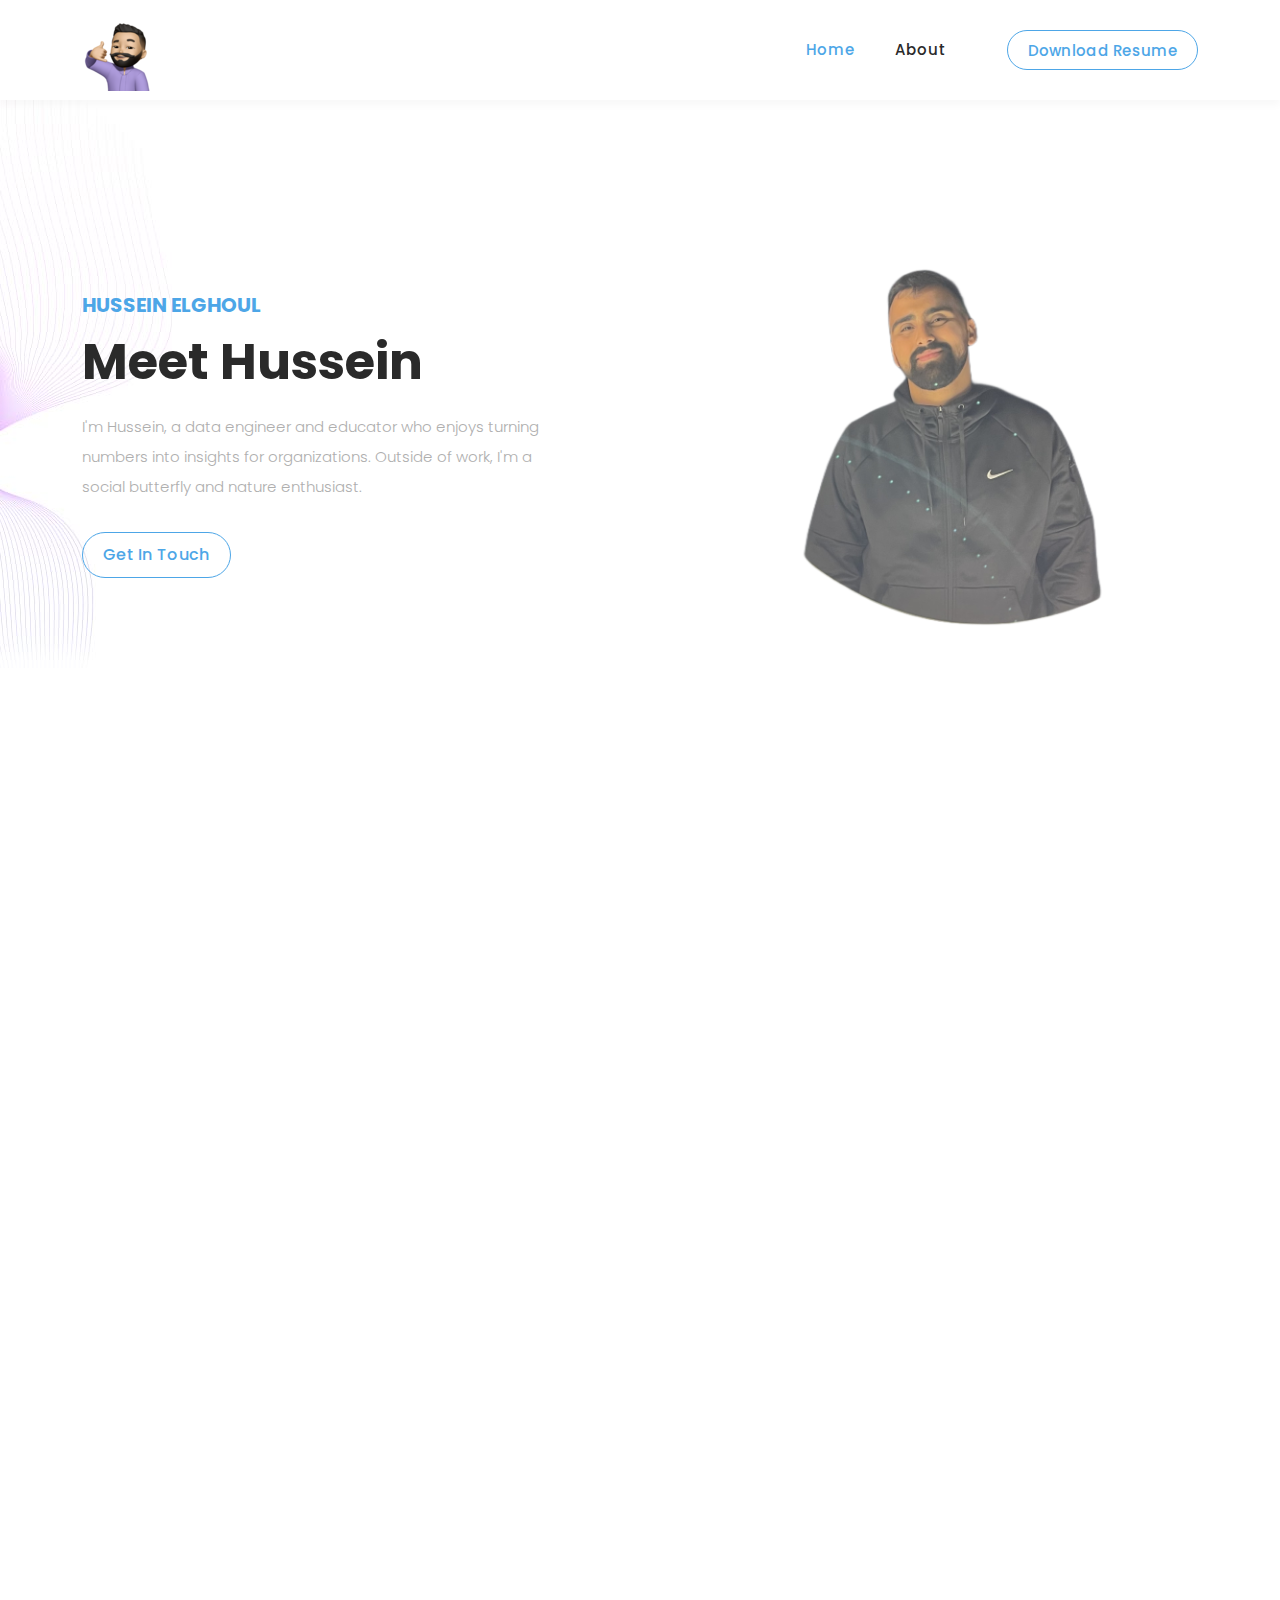
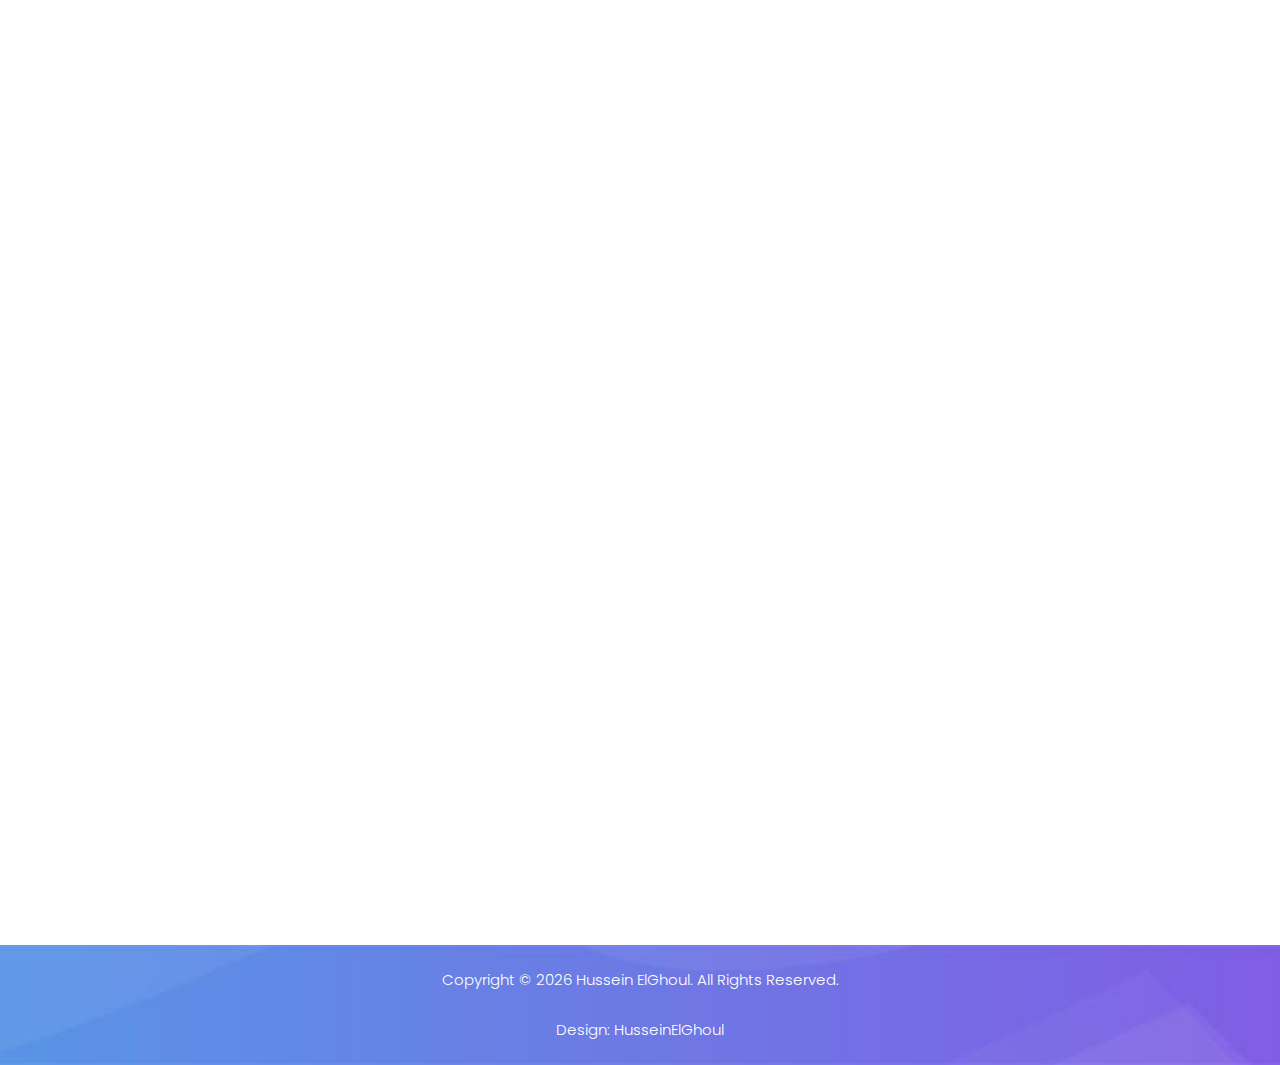
==== commit 4201b444: "added icon, resume and fixed some bugs" ====
--- a/index.html
+++ b/index.html
@@ -1,424 +1,737 @@
-<!DOCTYPE html>
-<html lang="en">
-  <head>
-    <meta charset="utf-8">
-    <meta http-equiv="X-UA-Compatible" content="IE=edge">
-    <meta name="viewport" content="width=device-width, initial-scale=1">
-	<!-- Website Title -->
-    <title>Hussein ElGhoul</title>
-    <!-- Bootstrap -->
-    <link href="assets/bootstrap/css/bootstrap.min.css" rel="stylesheet">
-	<!-- Font-Awesome -->
-    <link href="assets/font-awesome/css/font-awesome.min.css" rel="stylesheet">
-	<!-- Lightbox -->
-	<link href="assets/lightbox/css/lightbox.css" rel="stylesheet">
-    <!-- Text Rotator-->
-	<link href="assets/textrotator/simpletextrotator.css" rel="stylesheet">
-	<!-- FlexSlider -->
-    <link href="assets/flexslider/flexslider.css" rel="stylesheet">
-	<!-- Theme Style -->
-    <link href="css/style.css" rel="stylesheet">
-	<!-- Animations -->
-    <link href="css/animate.css" rel="stylesheet">
-	<!-- Custom Favicon -->
-	<link href="img/favicon.ico" rel="shortcut icon" type="image/x-icon" /> 
-    <!-- HTML5 Shim and Respond.js IE8 support of HTML5 elements and media queries -->
-    <!-- WARNING: Respond.js doesn't work if you view the page via file:// -->
-    <!--[if lt IE 9]>
-    <script src="assets/html5shiv/html5shiv.js"></script>
-    <script src="assets/respond/respond.min.js"></script>
-    <![endif]-->
-  </head>
-    <body id="top">
-      <!-- ****************************** Preloader ************************** -->
-      <div id="preloader"></div>
-	  	<!-- ==========================
-        HEADER SECTION 
-        =========================== -->
-        <header id="home">
-		  <!-- Header Image -->
-          <section class="hero" id="hero">
-            <div class="container">
-			  <!-- Slider Button (don't edit!)-->
-              <div class="row">
-                <div class="col-md-12 text-right navicon">
-                  <a style="width:100%;" id="nav-toggle" class="nav_slide_button" href="index.html#"><span></span></a>
-                </div>
-              </div>
-			  <!-- HEADER HEADLINE -->
-              <div class="row">
-                <div class="col-md-8 col-md-offset-1 inner">
-                  <h1 class="animated fadeInDown">
-                    <span style="color:#154734;">HUSSEIN<br/>
-                    <span>EL<span style="color:#6B8E23">GHOUL
-                  </h1><!-- Title -->
-                  <h3 style="color:#154734" class="animated fadeInUp delay-05s"><span class="rotate">Data Engineer,Educator, Adventurer</span></h3><!-- Text Rotator -->
-                </div>
-              </div>
-			  <!-- Learn More Button -->
-              <div class="row">
-                <div class="col-md-6 col-md-offset-3 text-center">
-                  <a href="index.html#about" class="scrollto wow fadeInUp delay-5s ">
-			            <p>SEE MORE</p>
-			            <p class="scrollto--arrow"><img src="img/scroll-down.png" alt="scroll down arrow"></p>
-			        </a>
-                </div>
-              </div>
-            </div>
-          </section>
-		  <!-- Header Image End -->
-        </header>
-		<!-- ==========================
-        HEADER SECTION END  
-        =========================== -->
-		
-		
-		
-		
-		<!-- ==========================
-        ABOUT SECTION  
-        =========================== -->
-        <section class="intro text-center section-padding color-bg" id="about">
-          <div class="container">
-		    <!-- WELCOME TEXT -->
-            <div class="row">
-              <div class="col-md-8 col-md-offset-2 wp1">
-                <h1 class="arrow">A little <span>about</span> me</h1><!-- Headline -->
-				<!-- about / welcome text -->
-                <p style="font-size: 20px;">Hey there! 👋 <br> My name is Hussein and I'm a data engineer who gets a real kick out of working with numbers. 📈 <br> When I'm not busy nerding out over data, you can find me being a social butterfly and flitting around town making new friends (or at least trying to). 😄 <br> I also have a wild side and love nothing more than getting out and discovering all the amazing nature our planet has to offer. 🌲</p>
-              </div>
-            </div>
-          </div>
-        </section>
-
-
-
-
-<!-- ==========================
-        SERVICE SECTION 
-        =========================== -->
-        <section class="features text-center section-padding" id="service">
-          <div class="container">
-        <!-- Headline -->
-            <div class="row">
-              <div class="col-md-12">
-                <h1 class="arrow">Who am I</h1>
-              </div>
-            </div>
-          </div>
-        </section>
-
-
-
-
-
-		<div class="container-fluid">
-		    <!-- About 1 -->
-			<div class="row color-bg">
-				<div class="col-md-6 nopadding features-intro-img">
-					<div class="about-image" style="background-image:url(img/about1.jpg)"></div><!-- about image 1 -->
-				</div>
-				<div class="col-md-6 about-text">
-					<h6>A Computer Geek</h6><!-- headline-->
-					<p>Greetings! I'm a self-proclaimed coding wizard who's obsessed with data - I mean, who isn't, right? With a degree in Computer Science from AUB and experience as a full-stack developer at ParagonShift and a machine learning intern at Zaka.AI, I've finally found my calling as a data engineer at Quiqup. I love crunching numbers, turning them into valuable insights, and unleashing my inner nerd. Oh, and I also happen to be a Coursera instructor with two published data analytics courses under my belt. Let's make some magic together! 🪄 </p><br><!-- About Text 1 -->
-					<a href="index.html#team" class="weight-outline-btn">Read more</a><!-- read more button  -->			
-				</div>
-			</div>
-			<!-- About 2 -->
-			<div class="row">
-				<div class="col-md-6 about-text">
-					<h6>Professional Photography</h6><!-- Headline -->
-					<p>Lorem ipsum dolor sit amet, consetetur sadipscing elitr, sed diam nonumy eirmod tempor invidunt ut labore et dolore magna aliquyam erat, sed diam voluptua. At vero eos et accusam et justo duo dolores et ea rebum. Stet clita kasd gubergren, no sea takimata sanctus est Lorem ipsum dolor sit amet. Lorem ipsum dolor sit amet, consetetur sadipscing elitr, sed diam nonumy eirmod tempor invidunt ut labore et dolore magna aliquyam erat.</p><br><!-- About Text 2 -->
-					<a href="index.html#team" class="weight-outline-btn">Read more</a>	<!-- read more button  -->				
-				</div>
-				<div class="col-md-6 nopadding features-intro-img">
-					<div class="about-image" style="background-image:url(img/about2.png)"></div><!-- about image 2 -->
-				</div>
-			</div>
-			<!-- About 3 -->
-			<div class="row color-bg">
-				<div class="col-md-6 nopadding features-intro-img">
-					<div class="about-image" style="background-image:url(img/about3.png)"></div><!-- about image 3 -->
-				</div>
-				<div class="col-md-6 about-text">
-					<h6>3d modeling and animations</h6><!-- Headline-->
-					<p>Lorem ipsum dolor sit amet, consetetur sadipscing elitr, sed diam nonumy eirmod tempor invidunt ut labore et dolore magna aliquyam erat, sed diam voluptua. At vero eos et accusam et justo duo dolores et ea rebum. Stet clita kasd gubergren, no sea takimata sanctus est Lorem ipsum dolor sit amet. Lorem ipsum dolor sit amet, consetetur sadipscing elitr, sed diam nonumy eirmod tempor invidunt ut labore et dolore magna aliquyam erat.</p><br><!-- About Text 3 -->
-					<a href="index.html#team" class="weight-outline-btn">Read more</a><!-- read more button  -->					
-				</div>
-			</div>
-		</div>
-		<!-- ==========================
-        ABOUT SECTION END
-        =========================== -->	
-
-		
-		
-		
-		<!-- ==========================
-        PORTFOLIO SECTION
-    =========================== -->
-        <section class="swag text-center" id="portfolio">
-          <div class="container">
-		    <!-- Headline -->
-            <div class="row">
-              <h1 class="arrow">
-                Recent <span>Porojects</span>
-              </h1>
-            </div>
-          </div>
-        </section>
-
-        <div class="container">
-          <div class="row row-offset-0">
-  				 
-          <!-- PORTFOLIO ITEM 1 -->
-          <div class="col-md-3 col-sm-6">
-              <div class="overlay-effect effects clearfix">
-                  <div class="img">
-                      <a href="img/portfolio/portfolio-01-large.jpg" data-lightbox="roadtrip" title="Project One - Lorem Ipsum"><img class="grayscale" src="img/portfolio/portfolio-01-thumbnail.jpg" alt="Portfolio Item"></a>
-                  </div>
-              </div>
-          </div>
-  	    <!-- PORTFOLIO ITEM END -->
-  	
-  	    <!-- PORTFOLIO ITEM 2 -->
-          <div class="col-md-3 col-sm-6">
-              <div class="overlay-effect effects clearfix">
-                  <div class="img">
-                      <a href="img/portfolio/portfolio-02-large.jpg" data-lightbox="roadtrip" title="Project Two - Lorem Ipsum"><img class="grayscale" src="img/portfolio/portfolio-02-thumbnail.jpg" alt="Portfolio Item"></a>
-                  </div>
-              </div>
-          </div>
-  	    <!-- PORTFOLIO ITEM END -->
-  					
-  		<!-- PORTFOLIO ITEM 3 -->
-          <div class="col-md-3 col-sm-6">
-              <div class="overlay-effect effects clearfix">
-                  <div class="img">
-                      <a href="img/portfolio/portfolio-03-large.jpg" data-lightbox="roadtrip" title="Project Three - Lorem Ipsum"><img class="grayscale" src="img/portfolio/portfolio-03-thumbnail.jpg" alt="Portfolio Item"></a>
-                  </div>
-              </div>
-          </div>
-  	    <!-- PORTFOLIO ITEM END -->
-  					
-  		<!-- PORTFOLIO ITEM 4 -->
-          <div class="col-md-3 col-sm-6 ">
-              <div class="overlay-effect effects clearfix">
-                  <div class="img">
-                      <a href="img/portfolio/portfolio-04-large.jpg" data-lightbox="roadtrip" title="Project Four - Lorem Ipsum"><img class="grayscale" src="img/portfolio/portfolio-04-thumbnail.jpg" alt="Portfolio Item"></a>
-                  </div>
-              </div>
-          </div>
-  	    <!-- PORTFOLIO ITEM END -->
-  	             
-          <!-- PORTFOLIO ITEM 5 -->
-          <div class="col-md-3 col-sm-6 ">
-              <div class="overlay-effect effects clearfix">
-                  <div class="img">
-                      <a href="img/portfolio/portfolio-05-large.jpg" data-lightbox="roadtrip" title="Project Five - Lorem Ipsum"><img class="grayscale" src="img/portfolio/portfolio-05-thumbnail.jpg" alt="Portfolio Item"></a>
-                  </div>
-              </div>
-          </div>
-  	    <!-- PORTFOLIO ITEM END -->
-  	
-  	    <!-- PORTFOLIO ITEM 6 -->
-          <div class="col-md-3 col-sm-6">
-              <div class="overlay-effect effects clearfix">
-                  <div class="img">
-                      <a href="img/portfolio/portfolio-06-large.jpg" data-lightbox="roadtrip" title="Project Six - Lorem Ipsum"><img class="grayscale" src="img/portfolio/portfolio-06-thumbnail.jpg" alt="Portfolio Item"></a>
-                  </div>
-              </div>
-          </div>
-  	    <!-- PORTFOLIO ITEM END -->
-  					
-  		<!-- PORTFOLIO ITEM 7 -->
-          <div class="col-md-3 col-sm-6">
-              <div class="overlay-effect effects clearfix">
-                  <div class="img">
-                      <a href="img/portfolio/portfolio-07-large.jpg" data-lightbox="roadtrip" title="Project Seven - Lorem Ipsum"><img class="grayscale" src="img/portfolio/portfolio-07-thumbnail.jpg" alt="Portfolio Item"></a>
-                  </div>
-              </div>
-          </div>
-  	    <!-- PORTFOLIO ITEM END -->
-  					
-  		<!-- PORTFOLIO ITEM 8 -->
-          <div class="col-md-3 col-sm-6">
-              <div class="overlay-effect effects clearfix">
-                  <div class="img">
-                      <a href="img/portfolio/portfolio-08-large.jpg" data-lightbox="roadtrip" title="Project Eight - Lorem Ipsum"><img class="grayscale" src="img/portfolio/portfolio-08-thumbnail.jpg" alt="Portfolio Item"></a>
-                  </div>
-              </div>
-          </div>
-  	    <!-- PORTFOLIO ITEM END -->
-        </div><!--/row-->
-      </div><!--/.container-->
-		<!-- ==========================
-        PORTFOLIO SECTION END
-        =========================== -->        
-		
-		<!-- ==========================
-        CLIENT SECTION 
-        =========================== -->
-		<div class="container-fluid">
-			<div class="row color-bg">
-				<!-- Left Image -->
-				<div class="col-md-6 nopadding features-intro-img wow fadeInLeft">
-					<div class="about-image" style="background-image:url(img/clients.png)"></div>
-				</div>
-				<!-- Clients / Testimonials -->
-				<div class="col-md-6 nopadding about-text">
-				<h6>What our clients said</h6>
-					<div id="clientSlider">
-					   <ul class="slides">
-					       <li><p>Lorem ipsum dolor sit amet, consetetur sadipscing elitr, sed diam nonumy eirmod tempor invidunt ut labore et dolore magna aliquyam erat, sed diam voluptua. At vero eos et accusam et justo duo dolores et ea rebum. Stet clita kasd gubergren, no sea takimata sanctus est Lorem ipsum dolor sit amet. <br>	<small>- Pete Rock, A New Tomorrow</small></p></li>
-						   <li><p>Lorem ipsum dolor sit amet, consetetur sadipscing elitr, sed diam nonumy eirmod tempor invidunt ut labore et dolore magna aliquyam erat, sed diam voluptua. At vero eos et accusam et justo duo dolores et ea rebum. Stet clita kasd gubergren, no sea takimata sanctus est Lorem ipsum dolor sit amet. <br>	<small>- Michael Snowden, Creativeland CEO</small></p></li>
-						  <li><p>Lorem ipsum dolor sit amet, consetetur sadipscing elitr, sed diam nonumy eirmod tempor invidunt ut labore et dolore magna aliquyam erat, sed diam voluptua. At vero eos et accusam et justo duo dolores et ea rebum. Stet clita kasd gubergren, no sea takimata sanctus est Lorem ipsum dolor sit amet. <br>	<small>- Tom Davis, GreenWonder</small></p>	</li>
-					   </ul>
-					</div>
-				</div>
-			</div>
-		</div>
-		<!-- ==========================
-        CLIENTS SECTION END
-        =========================== -->
-			
-		
-		<!-- ==========================
-        CONTACT SECTION
-        =========================== -->
-        <section class="text-center section-padding contact-wrap" id="contact">
-		  <!-- To Top Button -->
-          <a href="index.html#top" class="up-btn"><i class="fa fa-chevron-up"></i></a>
-          <div class="container">
-		    <!-- Headline -->
-            <div class="row">
-              <div class="col-md-12">
-                <h1 class="arrow">Drop <span>me</span> a line</h1>
-              </div>
-            </div>
-            <div class="row contact-details">
-			  <!-- Adress Box -->
-              <div class="col-md-4">
-                <div class="dark-box box-hover">
-                  <h2><i class="fa fa-map-marker"></i><span>Address</span></h2>
-                  <p>23 Ipsum street, New York</p>
-                </div>
-              </div>
-			  <!-- Phone Number Box -->
-              <div class="col-md-4">
-                <div class="dark-box box-hover">
-                  <h2><i class="fa fa-mobile"></i><span>Phone</span></h2>
-                  <p>+12 345 6789</p>
-                </div>
-              </div>
-			  <!-- E-Mail Box -->
-              <div class="col-md-4">
-                <div class="dark-box box-hover">
-                  <h2><i class="fa fa-paper-plane"></i><span>Email</span></h2>
-                  <p><a href="index.html#">info@themewagon.com</a></p>
-                </div>
-              </div>
-            </div>
-			  <!-- Contact Form -->
-			  <div class="col-md-6 contact">
-			     <form role="form">
-				            <!-- Name -->
-                            <div class="row">
-                                <div class="col-md-6">
-								    <!-- E-Mail -->
-                                    <div class="form-group">
-                                        <input type="text" class="form-control" placeholder="Your name">
-                                    </div>
-                                </div>
-                                <div class="col-md-6">
-								    <!-- Phone Number -->
-                                    <div class="form-group">
-                                        <input type="email" class="form-control" placeholder="Email address">
-                                    </div>
-                                </div>
-                            </div>
-							<!-- Message Area -->
-                            <div class="form-group">
-                                <textarea class="form-control" placeholder="Write you message here..." style="height:232px;"></textarea>
-                            </div>
-							<!-- Subtmit Button -->
-                            <button type="submit" class="btn btn-send">
-                                Send message
-                            </button>
-                        </form>
-			  </div>
-			</div>
-			<br>
-			<!-- Social Buttons - use font-awesome, past in what you want -->
-            <div class="row">
-              <div class="col-md-12">
-                <ul class="social-buttons">
-                  <li><a href="index.html#" class="social-btn"><i class="fa fa-dribbble"></i></a></li><!-- dribble -->
-                  <li><a href="index.html#" class="social-btn"><i class="fa fa-twitter"></i></a></li><!-- twitter -->
-                  <li><a href="index.html#" class="social-btn"><i class="fa fa-facebook"></i></a></li><!-- facebook -->
-				  <li><a href="index.html#" class="social-btn"><i class="fa fa-deviantart"></i></a></li><!-- deviantart -->
-				  <li><a href="index.html#" class="social-btn"><i class="fa fa-youtube"></i></a></li><!-- youtube -->
-                </ul>
-              </div>
-            </div>
-          </div>
-        </section>
-		<!-- ==========================
-        CONTACT SECTION END
-        =========================== -->
-		
-		
-		
-		<!-- ==========================
-        FOOTER SECTION
-        =========================== -->
-        <footer>
-          <div class="container">
-            <div class="row">
-              <div class="col-md-12 text-center">
-                <p>All Rights Reserved. &copy; 2023 Hussein ElGhoul</a>
-              </div>
-            </div>
-          </div>
-        </footer>
-		<!-- ==========================
-        FOOTER SECTION END
-        =========================== -->		
-		
-		
-    <!-- jQuery -->
-    <script src="https://ajax.googleapis.com/ajax/libs/jquery/1.11.0/jquery.min.js"></script>
-    <!-- SmoothScroll -->           
-    <script type="text/javascript" src="assets/smoothscroll/smoothscroll.js"></script>
-    <!-- Bootstrap -->
-    <script src="assets/bootstrap/js/bootstrap.min.js"></script>
-	<!-- Waypoints -->
-	<script src="js/waypoints.min.js"></script>
-    <!-- classie.js -->
-	<script src="js/classie.js"></script>
-    <!-- FlexSlider -->
-    <script src="assets/flexslider/jquery.flexslider.js"></script>
-	<!-- Modernizr -->
-    <script src="js/modernizr.js"></script>
-	<!-- Text Rotator -->
-	<script src="assets/textrotator/jquery.simple-text-rotator.js"></script>
-	<!-- Lightbox.js -->
-    <script src="assets/lightbox/js/lightbox.min.js"></script>
-    <!-- Google Maps --> 
-    <script type="text/javascript" src="https://maps.googleapis.com/maps/api/js?key=AIzaSyDeKBBPJTG3v5w3cNPAgM6ZsJiPyL1mP_o&amp;sensor=false"></script>
-	<!-- Theme JavaScript Core -->
-	<script src="js/main.js"></script>
-	<script src="js/script.js"></script>
-
-	
-	<!-- TEXT ROTATOR SETTINGS -->
-    <script type="text/javascript">
-    $(".rotate").textrotator({
-      animation: "fade", // You can pick the way it animates when rotating through words. Options are dissolve (default), fade, flip, flipUp, flipCube, flipCubeUp and spin.
-      separator: ",", // If you don't want commas to be the separator, you can define a new separator (|, &, * etc.) by yourself using this field.
-      speed: 2000 // How many milliseconds until the next word show.
-    });
-    </script>
-	
-    </body>
+<!DOCTYPE html>
+<html lang="en">
+
+<head>
+
+  <meta charset="UTF-8">
+  <meta name="viewport" content="width=device-width, initial-scale=1, shrink-to-fit=no">
+  <meta name="description" content="">
+  <meta name="author" content="">
+  <link rel="preconnect" href="https://fonts.googleapis.com">
+  <link rel="preconnect" href="https://fonts.gstatic.com" crossorigin>
+  <link href="https://fonts.googleapis.com/css2?family=Poppins:wght@100;200;300;400;500;600;700;800;900&display=swap"
+    rel="stylesheet">
+    <link rel="icon" href="assets/images/memoji.png">
+
+
+  <title>Hussein ElGhoul</title>
+
+  <!-- Bootstrap core CSS -->
+  <link href="vendor/bootstrap/css/bootstrap.min.css" rel="stylesheet">
+
+
+  <!-- Additional CSS Files -->
+  <link rel="stylesheet" href="assets/css/fontawesome.css">
+  <link rel="stylesheet" href="assets/css/templatemo-digimedia-v3.css">
+  <link rel="stylesheet" href="assets/css/animated.css">
+  <link rel="stylesheet" href="assets/css/owl.css">
+  <!--
+
+TemplateMo 568 DigiMedia
+
+https://templatemo.com/tm-568-digimedia
+
+-->
+</head>
+
+<body>
+
+  <!-- ***** Preloader Start ***** -->
+  <div id="js-preloader" class="js-preloader">
+    <div class="preloader-inner">
+      <span class="dot"></span>
+      <div class="dots">
+        <span></span>
+        <span></span>
+        <span></span>
+      </div>
+    </div>
+  </div>
+  <!-- ***** Preloader End ***** -->
+
+
+  <!-- ***** Header Area Start ***** -->
+  <header class="header-area header-sticky wow slideInDown" data-wow-duration="0.75s" data-wow-delay="0s">
+    <div class="container">
+      <div class="row">
+        <div class="col-12">
+          <nav class="main-nav">
+            <!-- ***** Logo Start ***** -->
+            <a href="index.html" class="logo">
+              <img src="assets/images/memoji.png" alt="memoji">
+            </a>
+            <!-- ***** Logo End ***** -->
+            <!-- ***** Menu Start ***** -->
+            <ul class="nav">
+              <li class="scroll-to-section"><a href="#top" class="active">Home</a></li>
+              <li class="scroll-to-section"><a href="#about">About</a></li>
+              <!-- <li class="scroll-to-section"><a href="#services">Services</a></li>
+              <li class="scroll-to-section"><a href="#portfolio">Projects</a></li>
+              <li class="scroll-to-section"><a href="#blog">Blog</a></li> -->
+              <li class="scroll-to-section">
+                <div class="border-first-button"><a href="assets/hussein_elghoul_resume.pdf" download>Download Resume</a></div>
+              </li>
+            </ul>
+            <a class='menu-trigger'>
+              <span>Menu</span>
+            </a>
+            <!-- ***** Menu End ***** -->
+          </nav>
+        </div>
+      </div>
+    </div>
+  </header>
+  <!-- ***** Header Area End ***** -->
+  <!-- ***** Main banner Area Start ***** -->
+  <div class="main-banner wow fadeIn" id="top" data-wow-duration="1s" data-wow-delay="0.5s">
+    <div class="container">
+      <div class="row">
+        <div class="col-lg-12">
+          <div class="row">
+            <div class="col-lg-6 align-self-center">
+              <div class="left-content show-up header-text wow fadeInLeft" data-wow-duration="1s" data-wow-delay="1s">
+                <div class="row">
+                  <div class="col-lg-12">
+                    <h6>Hussein ElGhoul</h6>
+                    <h2>Meet Hussein</h2>
+                    <p>I'm Hussein, a data engineer and educator who enjoys turning numbers into insights for
+                      organizations. Outside of work, I'm a social butterfly and nature enthusiast.</p>
+                  </div>
+                  <div class="col-lg-12">
+                    <div class="border-first-button scroll-to-section">
+                      <a href="#contact">Get In Touch</a>
+                    </div>
+                  </div>
+                </div>
+              </div>
+            </div>
+            <div class="col-lg-6">
+              <div class="right-image wow fadeInRight" data-wow-duration="1s" data-wow-delay="0.5s">
+                <img src="assets/images/myface.png" alt="">
+              </div>
+            </div>
+          </div>
+        </div>
+      </div>
+    </div>
+  </div>
+  <!-- ***** Main banner Area End ***** -->
+  <!-- ***** About Area Start ***** -->
+  <div id="about" class="about section">
+    <div class="container">
+      <div class="row">
+        <div class="col-lg-12">
+          <div class="row">
+            <div class="col-lg-6">
+              <div class="about-left-image  wow fadeInLeft" data-wow-duration="1s" data-wow-delay="0.5s">
+                <img src="assets/images/about-dec-v3.png" alt="">
+              </div>
+            </div>
+            <div class="col-lg-6 align-self-center  wow fadeInRight" data-wow-duration="1s" data-wow-delay="0.5s">
+              <div class="about-right-content">
+                <div class="section-heading">
+                  <h6>About Us</h6>
+                  <h4>What <em>Do</em> I Do<em>?</em></h4>
+                  <div class="line-dec"></div>
+                </div>
+                <p>
+                  If you're looking to improve your online presence, I'm happy to help you with your <em>Google Ads</em> and website creation. And if you need assistance with <em>data engineering or machine learning</em>, I'm your guy! I'm also available to work on coding projects or provide <em>tutoring services</em> to help you improve your coding skills.
+                  <br>Let's connect and see how we can work together to make the world a better place!</p>
+                <div class="row">
+                  <div class="col-lg-4 col-sm-4">
+                    <div class="skill-item first-skill-item wow fadeIn" data-wow-duration="1s" data-wow-delay="0s">
+                      <div class="progress" data-percentage="40">
+                        <span class="progress-left">
+                          <span class="progress-bar"></span>
+                        </span>
+                        <span class="progress-right">
+                          <span class="progress-bar"></span>
+                        </span>
+                        <div class="progress-value">
+                          <div>
+                            50%<br>
+                            <span> Data Wizard </span>
+                          </div>
+                        </div>
+                      </div>
+                    </div>
+                  </div>
+                  <div class="col-lg-4 col-sm-4">
+                    <div class="skill-item second-skill-item wow fadeIn" data-wow-duration="1s" data-wow-delay="0s">
+                      <div class="progress" data-percentage="30">
+                        <span class="progress-left">
+                          <span class="progress-bar"></span>
+                        </span>
+                        <span class="progress-right">
+                          <span class="progress-bar"></span>
+                        </span>
+                        <div class="progress-value">
+                          <div>
+                            30%<br>
+                            <span>Educator</span>
+                          </div>
+                        </div>
+                      </div>
+                    </div>
+                  </div>
+                  <div class="col-lg-4 col-sm-4">
+                    <div class="skill-item third-skill-item wow fadeIn" data-wow-duration="1s" data-wow-delay="0s">
+                      <div class="progress" data-percentage="20">
+                        <span class="progress-left">
+                          <span class="progress-bar"></span>
+                        </span>
+                        <span class="progress-right">
+                          <span class="progress-bar"></span>
+                        </span>
+                        <div class="progress-value">
+                          <div>
+                            20%<br>
+                            <span>Social <br>and Nature Butterfly</span>
+                          </div>
+                        </div>
+                      </div>
+                    </div>
+                  </div>
+                </div>
+              </div>
+            </div>
+          </div>
+        </div>
+      </div>
+    </div>
+  </div>
+  <!-- ***** About Area End ***** -->
+  <!-- ***** Services Area Start ***** -->
+  <!-- <div id="services" class="services section">
+    <div class="container">
+      <div class="row">
+        <div class="col-lg-12">
+          <div class="section-heading  wow fadeInDown" data-wow-duration="1s" data-wow-delay="0.5s">
+            <h6>Our Services</h6>
+            <h4>What Our Agency <em>Provides</em></h4>
+            <div class="line-dec"></div>
+          </div>
+        </div>
+        <div class="col-lg-12">
+          <div class="naccs">
+            <div class="grid">
+              <div class="row">
+                <div class="col-lg-12">
+                  <div class="menu">
+                    <div class="first-thumb active">
+                      <div class="thumb">
+                        <span class="icon"><img src="assets/images/service-icon-01.png" alt=""></span>
+                        Apartments
+                      </div>
+                    </div>
+                    <div>
+                      <div class="thumb">
+                        <span class="icon"><img src="assets/images/service-icon-02.png" alt=""></span>
+                        Food &amp; Life
+                      </div>
+                    </div>
+                    <div>
+                      <div class="thumb">
+                        <span class="icon"><img src="assets/images/service-icon-03.png" alt=""></span>
+                        Cars
+                      </div>
+                    </div>
+                    <div>
+                      <div class="thumb">
+                        <span class="icon"><img src="assets/images/service-icon-04.png" alt=""></span>
+                        Shopping
+                      </div>
+                    </div>
+                    <div class="last-thumb">
+                      <div class="thumb">
+                        <span class="icon"><img src="assets/images/service-icon-01.png" alt=""></span>
+                        Traveling
+                      </div>
+                    </div>
+                  </div>
+                </div>
+                <div class="col-lg-12">
+                  <ul class="nacc">
+                    <li class="active">
+                      <div>
+                        <div class="thumb">
+                          <div class="row">
+                            <div class="col-lg-6 align-self-center">
+                              <div class="left-text">
+                                <h4>SEO Analysis &amp; Daily Reports</h4>
+                                <p>Lorem ipsum dolor sit amet, consectetur adipiscing elit, sedr do eiusmod deis tempor
+                                  incididunt ut labore et dolore kengan darwin doerski token.
+                                  dover lipsum lorem and the others.</p>
+                                <div class="ticks-list"><span><i class="fa fa-check"></i> Optimized Template</span>
+                                  <span><i class="fa fa-check"></i> Data Info</span> <span><i class="fa fa-check"></i>
+                                    SEO Analysis</span>
+                                  <span><i class="fa fa-check"></i> Data Info</span> <span><i class="fa fa-check"></i>
+                                    SEO Analysis</span> <span><i class="fa fa-check"></i> Optimized Template</span>
+                                </div>
+                                <p>Lorem ipsum dolor sit amet, consectetur adipiscing elit, sedr do eiusmod deis tempor
+                                  incididunt.</p>
+                              </div>
+                            </div>
+                            <div class="col-lg-6 align-self-center">
+                              <div class="right-image">
+                                <img src="assets/images/services-image.jpg" alt="">
+                              </div>
+                            </div>
+                          </div>
+                        </div>
+                      </div>
+                    </li>
+                    <li>
+                      <div>
+                        <div class="thumb">
+                          <div class="row">
+                            <div class="col-lg-6 align-self-center">
+                              <div class="left-text">
+                                <h4>Healthy Food &amp; Life</h4>
+                                <p>Lorem ipsum dolor sit amet, consectetur adipiscing elit, sedr do eiusmod deis tempor
+                                  incididunt ut labore et dolore kengan darwin doerski token.
+                                  dover lipsum lorem and the others.</p>
+                                <div class="ticks-list"><span><i class="fa fa-check"></i> Optimized Template</span>
+                                  <span><i class="fa fa-check"></i> Data Info</span> <span><i class="fa fa-check"></i>
+                                    SEO Analysis</span>
+                                  <span><i class="fa fa-check"></i> Data Info</span> <span><i class="fa fa-check"></i>
+                                    SEO Analysis</span> <span><i class="fa fa-check"></i> Optimized Template</span>
+                                </div>
+                                <p>Lorem ipsum dolor sit amet, consectetur adipiscing elit, sedr do eiusmod deis tempor
+                                  incididunt.</p>
+                              </div>
+                            </div>
+                            <div class="col-lg-6 align-self-center">
+                              <div class="right-image">
+                                <img src="assets/images/services-image-02.jpg" alt="">
+                              </div>
+                            </div>
+                          </div>
+                        </div>
+                      </div>
+                    </li>
+                    <li>
+                      <div>
+                        <div class="thumb">
+                          <div class="row">
+                            <div class="col-lg-6 align-self-center">
+                              <div class="left-text">
+                                <h4>Car Re-search &amp; Transport</h4>
+                                <p>Lorem ipsum dolor sit amet, consectetur adipiscing elit, sedr do eiusmod deis tempor
+                                  incididunt ut labore et dolore kengan darwin doerski token.
+                                  dover lipsum lorem and the others.</p>
+                                <div class="ticks-list"><span><i class="fa fa-check"></i> Optimized Template</span>
+                                  <span><i class="fa fa-check"></i> Data Info</span> <span><i class="fa fa-check"></i>
+                                    SEO Analysis</span>
+                                  <span><i class="fa fa-check"></i> Data Info</span> <span><i class="fa fa-check"></i>
+                                    SEO Analysis</span> <span><i class="fa fa-check"></i> Optimized Template</span>
+                                </div>
+                                <p>Lorem ipsum dolor sit amet, consectetur adipiscing elit, sedr do eiusmod deis tempor
+                                  incididunt.</p>
+                              </div>
+                            </div>
+                            <div class="col-lg-6 align-self-center">
+                              <div class="right-image">
+                                <img src="assets/images/services-image-03.jpg" alt="">
+                              </div>
+                            </div>
+                          </div>
+                        </div>
+                      </div>
+                    </li>
+                    <li>
+                      <div>
+                        <div class="thumb">
+                          <div class="row">
+                            <div class="col-lg-6 align-self-center">
+                              <div class="left-text">
+                                <h4>Online Shopping &amp; Tracking ID</h4>
+                                <p>Lorem ipsum dolor sit amet, consectetur adipiscing elit, sedr do eiusmod deis tempor
+                                  incididunt ut labore et dolore kengan darwin doerski token.
+                                  dover lipsum lorem and the others.</p>
+                                <div class="ticks-list"><span><i class="fa fa-check"></i> Optimized Template</span>
+                                  <span><i class="fa fa-check"></i> Data Info</span> <span><i class="fa fa-check"></i>
+                                    SEO Analysis</span>
+                                  <span><i class="fa fa-check"></i> Data Info</span> <span><i class="fa fa-check"></i>
+                                    SEO Analysis</span> <span><i class="fa fa-check"></i> Optimized Template</span>
+                                </div>
+                                <p>Lorem ipsum dolor sit amet, consectetur adipiscing elit, sedr do eiusmod deis tempor
+                                  incididunt.</p>
+                              </div>
+                            </div>
+                            <div class="col-lg-6 align-self-center">
+                              <div class="right-image">
+                                <img src="assets/images/services-image-04.jpg" alt="">
+                              </div>
+                            </div>
+                          </div>
+                        </div>
+                      </div>
+                    </li>
+                    <li>
+                      <div>
+                        <div class="thumb">
+                          <div class="row">
+                            <div class="col-lg-6 align-self-center">
+                              <div class="left-text">
+                                <h4>Enjoy &amp; Travel</h4>
+                                <p>Lorem ipsum dolor sit amet, consectetur adipiscing elit, sedr do eiusmod deis tempor
+                                  incididunt ut labore et dolore kengan darwin doerski token.
+                                  dover lipsum lorem and the others.</p>
+                                <div class="ticks-list"><span><i class="fa fa-check"></i> Optimized Template</span>
+                                  <span><i class="fa fa-check"></i> Data Info</span> <span><i class="fa fa-check"></i>
+                                    SEO Analysis</span>
+                                  <span><i class="fa fa-check"></i> Data Info</span> <span><i class="fa fa-check"></i>
+                                    SEO Analysis</span> <span><i class="fa fa-check"></i> Optimized Template</span>
+                                </div>
+                                <p>Lorem ipsum dolor sit amet, consectetur adipiscing elit, sedr do eiusmod deis tempor
+                                  incididunt.</p>
+                              </div>
+                            </div>
+                            <div class="col-lg-6 align-self-center">
+                              <div class="right-image">
+                                <img src="assets/images/services-image.jpg" alt="">
+                              </div>
+                            </div>
+                          </div>
+                        </div>
+                      </div>
+                    </li>
+                  </ul>
+                </div>
+              </div>
+            </div>
+          </div>
+        </div>
+      </div>
+    </div>
+  </div> -->
+<!-- ***** Services Area End ***** -->
+<!-- ***** Free quote Area Start ***** -->
+  <!-- <div id="free-quote" class="free-quote">
+    <div class="container">
+      <div class="row">
+        <div class="col-lg-4 offset-lg-4">
+          <div class="section-heading  wow fadeIn" data-wow-duration="1s" data-wow-delay="0.3s">
+            <h6>Get Your Free Quote</h6>
+            <h4>Grow With Us Now</h4>
+            <div class="line-dec"></div>
+          </div>
+        </div>
+        <div class="col-lg-8 offset-lg-2  wow fadeIn" data-wow-duration="1s" data-wow-delay="0.8s">
+          <form id="search" action="#" method="GET">
+            <div class="row">
+              <div class="col-lg-4 col-sm-4">
+                <fieldset>
+                  <input type="web" name="web" class="website" placeholder="Your website URL..." autocomplete="on"
+                    required>
+                </fieldset>
+              </div>
+              <div class="col-lg-4 col-sm-4">
+                <fieldset>
+                  <input type="address" name="address" class="email" placeholder="Email Address..." autocomplete="on"
+                    required>
+                </fieldset>
+              </div>
+              <div class="col-lg-4 col-sm-4">
+                <fieldset>
+                  <button type="submit" class="main-button">Get Quote Now</button>
+                </fieldset>
+              </div>
+            </div>
+          </form>
+        </div>
+      </div>
+    </div>
+  </div> -->
+<!-- ***** Free quote Area End ***** -->
+<!-- ***** Portfolio Area Start ***** -->
+  <!-- <div id="portfolio" class="our-portfolio section">
+    <div class="container">
+      <div class="row">
+        <div class="col-lg-5">
+          <div class="section-heading wow fadeInLeft" data-wow-duration="1s" data-wow-delay="0.3s">
+            <h6>Our Portofolio</h6>
+            <h4>See Our Recent <em>Projects</em></h4>
+            <div class="line-dec"></div>
+          </div>
+        </div>
+      </div>
+    </div>
+    <div class="container-fluid wow fadeIn" data-wow-duration="1s" data-wow-delay="0.7s">
+      <div class="row">
+        <div class="col-lg-12">
+          <div class="loop owl-carousel">
+            <div class="item">
+              <a href="#">
+                <div class="portfolio-item">
+                  <div class="thumb">
+                    <img src="assets/images/portfolio-01.jpg" alt="">
+                  </div>
+                  <div class="down-content">
+                    <h4>Website Builder</h4>
+                    <span>Marketing</span>
+                  </div>
+                </div>
+              </a>
+            </div>
+            <div class="item">
+              <a href="#">
+                <div class="portfolio-item">
+                  <div class="thumb">
+                    <img src="assets/images/portfolio-01.jpg" alt="">
+                  </div>
+                  <div class="down-content">
+                    <h4>Website Builder</h4>
+                    <span>Marketing</span>
+                  </div>
+                </div>
+              </a>
+            </div>
+            <div class="item">
+              <a href="#">
+                <div class="portfolio-item">
+                  <div class="thumb">
+                    <img src="assets/images/portfolio-02.jpg" alt="">
+                  </div>
+                  <div class="down-content">
+                    <h4>Website Builder</h4>
+                    <span>Marketing</span>
+                  </div>
+                </div>
+              </a>
+            </div>
+            <div class="item">
+              <a href="#">
+                <div class="portfolio-item">
+                  <div class="thumb">
+                    <img src="assets/images/portfolio-03.jpg" alt="">
+                  </div>
+                  <div class="down-content">
+                    <h4>Website Builder</h4>
+                    <span>Marketing</span>
+                  </div>
+                </div>
+              </a>
+            </div>
+            <div class="item">
+              <a href="#">
+                <div class="portfolio-item">
+                  <div class="thumb">
+                    <img src="assets/images/portfolio-04.jpg" alt="">
+                  </div>
+                  <div class="down-content">
+                    <h4>Website Builder</h4>
+                    <span>Marketing</span>
+                  </div>
+                </div>
+              </a>
+            </div>
+          </div>
+        </div>
+      </div>
+    </div>
+  </div> -->
+<!-- ***** Portfolio quote Area End ***** -->
+<!-- ***** Blog Area Start ***** -->
+  <!-- <div id="blog" class="blog">
+    <div class="container">
+      <div class="row">
+        <div class="col-lg-4 offset-lg-4  wow fadeInDown" data-wow-duration="1s" data-wow-delay="0.3s">
+          <div class="section-heading">
+            <h6>Recent News</h6>
+            <h4>Check Our Blog <em>Posts</em></h4>
+            <div class="line-dec"></div>
+          </div>
+        </div>
+        <div class="col-lg-6 show-up wow fadeInUp" data-wow-duration="1s" data-wow-delay="0.3s">
+          <div class="blog-post">
+            <div class="thumb">
+              <a href="#"><img src="assets/images/blog-post-01.jpg" alt=""></a>
+            </div>
+            <div class="down-content">
+              <span class="category">SEO Analysis</span>
+              <span class="date">03 August 2021</span>
+              <a href="#">
+                <h4>Lorem Ipsum Dolor Sit Amet, Consectetur Adelore
+                  Eiusmod Tempor Incididunt</h4>
+              </a>
+              <p>Lorem ipsum dolor sit amet, consectetur adipiscing elit, sed doers itii eiumod deis tempor incididunt
+                ut labore.</p>
+              <span class="author"><img src="assets/images/author-post.jpg" alt="">By: Andrea Mentuzi</span>
+              <div class="border-first-button"><a href="#">Discover More</a></div>
+            </div>
+          </div>
+        </div>
+        <div class="col-lg-6 wow fadeInUp" data-wow-duration="1s" data-wow-delay="0.3s">
+          <div class="blog-posts">
+            <div class="row">
+              <div class="col-lg-12">
+                <div class="post-item">
+                  <div class="thumb">
+                    <a href="#"><img src="assets/images/blog-post-02.jpg" alt=""></a>
+                  </div>
+                  <div class="right-content">
+                    <span class="category">SEO Analysis</span>
+                    <span class="date">24 September 2021</span>
+                    <a href="#">
+                      <h4>Lorem Ipsum Dolor Sit Amei Eiusmod Tempor</h4>
+                    </a>
+                    <p>Lorem ipsum dolor sit amet, cocteturi adipiscing eliterski.</p>
+                  </div>
+                </div>
+              </div>
+              <div class="col-lg-12">
+                <div class="post-item">
+                  <div class="thumb">
+                    <a href="#"><img src="assets/images/blog-post-03.jpg" alt=""></a>
+                  </div>
+                  <div class="right-content">
+                    <span class="category">SEO Analysis</span>
+                    <span class="date">24 September 2021</span>
+                    <a href="#">
+                      <h4>Lorem Ipsum Dolor Sit Amei Eiusmod Tempor</h4>
+                    </a>
+                    <p>Lorem ipsum dolor sit amet, cocteturi adipiscing eliterski.</p>
+                  </div>
+                </div>
+              </div>
+              <div class="col-lg-12">
+                <div class="post-item last-post-item">
+                  <div class="thumb">
+                    <a href="#"><img src="assets/images/blog-post-04.jpg" alt=""></a>
+                  </div>
+                  <div class="right-content">
+                    <span class="category">SEO Analysis</span>
+                    <span class="date">24 September 2021</span>
+                    <a href="#">
+                      <h4>Lorem Ipsum Dolor Sit Amei Eiusmod Tempor</h4>
+                    </a>
+                    <p>Lorem ipsum dolor sit amet, cocteturi adipiscing eliterski.</p>
+                  </div>
+                </div>
+              </div>
+            </div>
+          </div>
+        </div>
+      </div>
+    </div>
+  </div> -->
+<!-- ***** Blog Area End ***** -->
+<!-- ***** Contact Area Start ***** -->
+  <div id="contact" class="contact-us section">
+    <div class="container">
+      <div class="row">
+        <div class="col-lg-6 offset-lg-3">
+          <div class="section-heading wow fadeIn" data-wow-duration="1s" data-wow-delay="0.5s">
+            <h6>Contact Us</h6>
+            <h4>Start a <em>Conversation</em></h4>
+            <div class="line-dec"></div>
+          </div>
+        </div>
+        <div class="col-lg-12 wow fadeInUp" data-wow-duration="0.5s" data-wow-delay="0.25s">
+          <form id="contact" action="https://public.herotofu.com/v1/ab745c30-e03d-11ed-8300-fd92f9e8911a" method="post" accept-charset="UTF-8">
+            <div class="row">
+              <div class="col-lg-12">
+                <div class="contact-dec">
+                  <img src="assets/images/contact-dec-v3.png" alt="">
+                </div>
+              </div>
+              <div class="col-lg-5">
+                <div id="map">
+
+                </div><iframe
+                  src="https://www.google.com/maps/embed?pb=!1m18!1m12!1m3!1d26496.06942937439!2d35.48252403310132!3d33.88943032716365!2m3!1f0!2f0!3f0!3m2!1i1024!2i768!4f13.1!3m3!1m2!1s0x151f17215880a78f%3A0x729182bae99836b4!2sBeirut!5e0!3m2!1sen!2slb!4v1681742531240!5m2!1sen!2slb"
+                  width="100%" height="636px" frameborder="0" style="border:0" allowfullscreen></iframe>
+              </div>
+              <div class="col-lg-7">
+                <div class="fill-form">
+                  <div class="row">
+                    <div class="col-lg-4">
+                      <div class="info-post">
+                        <div class="icon">
+                          <img src="assets/images/phone-icon.png" alt="">
+                          <a href="Tel: +961 76 024 494">Call Me</a>
+                        </div>
+                      </div>
+                    </div>
+                    <div class="col-lg-4">
+                      <div class="info-post">
+                        <div class="icon">
+                          <img src="assets/images/email-icon.png" alt="">
+                          <a style="font-size: smaller;" href="mailto:husseinelghoul8@gmail.com">Email Me</a>
+                        </div>
+                      </div>
+                    </div>
+                    <div class="col-lg-4">
+                      <div class="info-post">
+                        <div class="icon">
+                          <img src="assets/images/whatsapp-icon.png" alt="">
+                          <a href="https://wa.me/+96176024494">Let's Chat</a>
+                        </div>
+                      </div>
+                    </div>
+                    <form action="https://formspree.io/f/xoqzpgkw" method="POST" id="contact-form">
+                      <div class="col-lg-6">
+                        <fieldset>
+                          <input type="text" name="name" id="name" placeholder="Name" autocomplete="on" required>
+                        </fieldset>
+                        <fieldset>
+                          <input type="email" name="email" id="email" placeholder="Your Email" required>
+                        </fieldset>
+                        <fieldset>
+                          <input type="text" name="subject" id="subject" placeholder="Subject" autocomplete="on">
+                        </fieldset>
+                      </div>
+                      <div class="col-lg-6">
+                        <fieldset>
+                          <textarea name="message" type="text" class="form-control" id="message" placeholder="Message"
+                            required=""></textarea>
+                        </fieldset>
+                      </div>
+                      <div class="col-lg-12">
+                        <fieldset>
+                          <button type="submit" id="form-submit" class="border-first-button">Send Message Now</button>
+                        </fieldset>
+                      </div>
+                    </form>
+                  </div>
+                </div>
+              </div>
+            </div>
+          </form>
+        </div>
+      </div>
+    </div>
+  </div>
+<!-- ***** Contact Area End ***** -->
+  <footer>
+    <div class="container">
+      <div class="row">
+        <div class="col-lg-12">
+            <p>
+              Copyright © <span id="year"></span> Hussein ElGhoul. All Rights Reserved.
+            </p>
+            <p>
+              Design: <a href="https://elghoul.me" target="_parent" title="Weboages Designs">HusseinElGhoul</a>
+            </p>
+        </div>
+      </div>
+    </div>
+  </footer>
+
+
+  <!-- Scripts -->
+  <script src="vendor/jquery/jquery.min.js"></script>
+  <script src="vendor/bootstrap/js/bootstrap.bundle.min.js"></script>
+  <script src="assets/js/owl-carousel.js"></script>
+  <script src="assets/js/animation.js"></script>
+  <script src="assets/js/imagesloaded.js"></script>
+  <script src="assets/js/custom.js"></script>
+  <script>
+    const year = new Date().getFullYear();
+    document.getElementById("year").textContent = year;
+  </script>
+</body>
+
 </html>--- a/assets/css/templatemo-digimedia-v3.css
+++ b/assets/css/templatemo-digimedia-v3.css
@@ -0,0 +1,2103 @@
+/*
+
+TemplateMo 568 DigiMedia
+
+https://templatemo.com/tm-568-digimedia
+
+*/
+
+/* ---------------------------------------------
+Table of contents
+------------------------------------------------
+01. font & reset css
+02. reset
+03. global styles
+04. header
+05. banner
+06. features
+07. testimonials
+08. contact
+09. footer
+10. preloader
+11. search
+12. portfolio
+
+--------------------------------------------- */
+/* 
+---------------------------------------------
+font & reset css
+--------------------------------------------- 
+*/
+/* 
+---------------------------------------------
+reset
+--------------------------------------------- 
+*/
+html, body, div, span, applet, object, iframe, h1, h2, h3, h4, h5, h6, p, blockquote, div
+pre, a, abbr, acronym, address, big, cite, code, del, dfn, em, font, img, ins, kbd, q,
+s, samp, small, strike, strong, sub, sup, tt, var, b, u, i, center, dl, dt, dd, ol, ul, li,
+figure, header, nav, section, article, aside, footer, figcaption {
+  margin: 0;
+  padding: 0;
+  border: 0;
+  outline: 0;
+}
+
+/* clear fix */
+.grid:after {
+  content: '';
+  display: block;
+  clear: both;
+}
+
+/* ---- .grid-item ---- */
+
+.grid-sizer,
+.grid-item {
+  width: 50%;
+}
+
+.grid-item {
+  float: left;
+}
+
+.grid-item img {
+  display: block;
+  max-width: 100%;
+}
+
+.clearfix:after {
+  content: ".";
+  display: block;
+  clear: both;
+  visibility: hidden;
+  line-height: 0;
+  height: 0;
+}
+
+.clearfix {
+  display: inline-block;
+}
+
+html[xmlns] .clearfix {
+  display: block;
+}
+
+* html .clearfix {
+  height: 1%;
+}
+
+ul, li {
+  padding: 0;
+  margin: 0;
+  list-style: none;
+}
+
+header, nav, section, article, aside, footer, hgroup {
+  display: block;
+}
+
+* {
+  box-sizing: border-box;
+}
+
+html, body {
+  font-family: 'Poppins', sans-serif;
+  font-weight: 400;
+  background-color: #fff;
+  -ms-text-size-adjust: 100%;
+  -webkit-font-smoothing: antialiased;
+  -moz-osx-font-smoothing: grayscale;
+}
+
+a {
+  text-decoration: none !important;
+}
+
+h1, h2, h3, h4, h5, h6 {
+  margin-top: 0px;
+  margin-bottom: 0px;
+}
+
+ul {
+  margin-bottom: 0px;
+}
+
+p {
+  font-size: 15px;
+  line-height: 30px;
+  font-weight: 300;
+  color: #afafaf;
+}
+
+img {
+  width: 100%;
+  overflow: hidden;
+}
+
+/* 
+---------------------------------------------
+global styles
+--------------------------------------------- 
+*/
+html,
+body {
+  background: #fff;
+  font-family: 'Poppins', sans-serif;
+}
+
+::selection {
+  background: #4da6e7;
+  color: #fff !important;
+}
+
+::-moz-selection {
+  background: #4da6e7;
+  color: #fff !important;
+}
+
+@media (max-width: 991px) {
+  html, body {
+    overflow-x: hidden;
+  }
+  .mobile-top-fix {
+    margin-top: 30px;
+    margin-bottom: 0px;
+  }
+  .mobile-bottom-fix {
+    margin-bottom: 30px;
+  }
+  .mobile-bottom-fix-big {
+    margin-bottom: 60px;
+  }
+}
+
+.page-section {
+  margin-top: 120px;
+}
+
+.section-heading {
+  position: relative;
+  z-index: 2;
+}
+
+.section-heading h6 {
+  font-size: 15px;
+  font-weight: 700;
+  color: #4da6e7;
+  text-transform: uppercase;
+  margin-bottom: 15px;
+}
+
+.section-heading h4 {
+  color: #2a2a2a;
+  font-size: 35px;
+  font-weight: 700;
+  text-transform: capitalize;
+  margin-bottom: 25px;
+}
+
+.section-heading h4 em {
+  font-style: normal;
+  color: #4da6e7;
+}
+
+.section-heading .line-dec {
+  width: 50px;
+  height: 2px;
+  background-color: #4da6e7;
+}
+
+.border-first-button a {
+  display: inline-block !important;
+  padding: 10px 20px !important;
+  color: #4da6e7 !important;
+  border: 1px solid #4da6e7 !important;
+  border-radius: 23px;
+  font-weight: 500 !important;
+  letter-spacing: 0.3px !important;
+  transition: all .5s;
+}
+
+.border-first-button a:hover {
+  background-color: #4da6e7;
+  color: #fff !important;
+}
+
+
+
+/* 
+---------------------------------------------
+header
+--------------------------------------------- 
+*/
+
+.pre-header {
+  background-color: #efefef;
+  height: 60px;
+  padding: 15px 0px;
+}
+
+.pre-header ul li {
+  display: inline-block;
+}
+
+.pre-header ul.info li {
+  margin-right: 45px;
+}
+
+.pre-header ul.info li a {
+  color: #afafaf;
+  font-size: 14px;
+  transition: all .3s;
+}
+
+.pre-header ul.info li a:hover {
+  color: #4da6e7;
+}
+
+.pre-header ul.info li a i {
+  font-size: 18px;
+  margin-right: 8px;
+}
+
+.pre-header ul.social-media {
+  text-align: right;
+}
+
+.pre-header ul.social-media li {
+  margin-left: 5px;
+}
+
+.pre-header ul.social-media li a {
+  background-color: #afafaf;
+  color: #fff;
+  display: inline-block;
+  width: 30px;
+  height: 30px;
+  line-height: 30px;
+  text-align: center;
+  border-radius: 50%;
+  font-size: 14px;
+  transition: all .3s;
+}
+
+.pre-header ul.social-media li a:hover {
+  background-color: #4da6e7;
+}
+
+.background-header {
+  background-color: #fff!important;
+  height: 80px!important;
+  position: fixed!important;
+  top: 0px;
+  left: 0px;
+  right: 0px;
+  box-shadow: 0px 5px 8px rgba(0,0,0,0.03);
+}
+
+.background-header .logo,
+.background-header .main-nav .nav li a {
+  color: #fff;
+}
+
+.background-header .main-nav .nav li:hover a {
+  color: #4da6e7;
+}
+
+.background-header .nav li a.active {
+  position: relative;
+  color: #fff;
+}
+
+.background-header .nav li a.active:after {
+  position: absolute;
+  width: 100%;
+  height: 1px;
+  background-color: #4da6e7;
+  content: '';
+  left: 50%;
+  bottom: -20px;
+  transform: translateX(-50%);
+}
+
+.background-header .nav li:last-child a.active:after {
+  background-color: transparent;
+}
+
+.header-area {
+  background-color: #fff;
+  box-shadow: 0px 5px 8px rgba(0,0,0,0.03);
+  position: absolute;
+  left: 0px;
+  right: 0px;
+  z-index: 100;
+  height: 100px;
+  -webkit-transition: all .5s ease 0s;
+  -moz-transition: all .5s ease 0s;
+  -o-transition: all .5s ease 0s;
+  transition: all .5s ease 0s;
+}
+
+.header-area .main-nav {
+  min-height: 80px;
+  background: transparent;
+}
+
+.header-area .main-nav .logo {
+  float: left;
+  -webkit-transition: all 0.3s ease 0s;
+  -moz-transition: all 0.3s ease 0s;
+  -o-transition: all 0.3s ease 0s;
+  transition: all 0.3s ease 0s;
+}
+
+.header-area .main-nav .logo {
+    line-height: 100px;
+    float: left;
+    -webkit-transition: all 0.3s ease 0s;
+    -moz-transition: all 0.3s ease 0s;
+    -o-transition: all 0.3s ease 0s;
+    transition: all 0.3s ease 0s;
+}
+
+.background-header .main-nav .logo {
+  line-height: 80px;
+}
+
+.background-header .main-nav .nav {
+  margin-top: 20px !important;
+}
+
+.header-area .main-nav .nav {
+  float: right;
+  margin-top: 30px;
+  margin-right: 0px;
+  background-color: transparent;
+  -webkit-transition: all 0.3s ease 0s;
+  -moz-transition: all 0.3s ease 0s;
+  -o-transition: all 0.3s ease 0s;
+  transition: all 0.3s ease 0s;
+  position: relative;
+  z-index: 999;
+}
+
+.header-area .main-nav .nav li {
+  padding-left: 20px;
+  padding-right: 20px;
+}
+
+.header-area .main-nav .nav li:last-child {
+  padding-right: 0px;
+  padding-left: 40px;
+}
+
+.header-area .main-nav .nav li:last-child a ,
+.background-header .main-nav .nav li:last-child a {
+  padding: 0px 20px !important;
+  font-weight: 400;
+}
+
+.header-area .main-nav .nav li:last-child a:hover ,
+.background-header .main-nav .nav li:last-child a:hover {
+  color: #fff !important;
+}
+
+.header-area .main-nav .nav li a {
+  display: block;
+  font-weight: 500;
+  font-size: 15px;
+  color: #2a2a2a;
+  text-transform: capitalize;
+  -webkit-transition: all 0.3s ease 0s;
+  -moz-transition: all 0.3s ease 0s;
+  -o-transition: all 0.3s ease 0s;
+  transition: all 0.3s ease 0s;
+  height: 40px;
+  line-height: 40px;
+  border: transparent;
+  letter-spacing: 1px;
+}
+
+.header-area .main-nav .nav li:hover a,
+.header-area .main-nav .nav li a.active {
+  color: #4da6e7!important;
+}
+
+.background-header .main-nav .nav li:hover a,
+.background-header .main-nav .nav li a.active {
+  color: #4da6e7!important;
+  opacity: 1;
+}
+
+.header-area .main-nav .nav li.submenu {
+  position: relative;
+  padding-right: 30px;
+}
+
+.header-area .main-nav .nav li.submenu:after {
+  font-family: FontAwesome;
+  content: "\f107";
+  font-size: 12px;
+  color: #2a2a2a;
+  position: absolute;
+  right: 18px;
+  top: 12px;
+}
+
+.background-header .main-nav .nav li.submenu:after {
+  color: #2a2a2a;
+}
+
+.header-area .main-nav .nav li.submenu ul {
+  position: absolute;
+  width: 200px;
+  box-shadow: 0 2px 28px 0 rgba(0, 0, 0, 0.06);
+  overflow: hidden;
+  top: 50px;
+  opacity: 0;
+  transform: translateY(+2em);
+  visibility: hidden;
+  z-index: -1;
+  transition: all 0.3s ease-in-out 0s, visibility 0s linear 0.3s, z-index 0s linear 0.01s;
+}
+
+.header-area .main-nav .nav li.submenu ul li {
+  margin-left: 0px;
+  padding-left: 0px;
+  padding-right: 0px;
+}
+
+.header-area .main-nav .nav li.submenu ul li a {
+  opacity: 1;
+  display: block;
+  background: #f7f7f7;
+  color: #2a2a2a!important;
+  padding-left: 20px;
+  height: 40px;
+  line-height: 40px;
+  -webkit-transition: all 0.3s ease 0s;
+  -moz-transition: all 0.3s ease 0s;
+  -o-transition: all 0.3s ease 0s;
+  transition: all 0.3s ease 0s;
+  position: relative;
+  font-size: 13px;
+  font-weight: 400;
+  border-bottom: 1px solid #eee;
+}
+
+.header-area .main-nav .nav li.submenu ul li a:hover {
+  background: #fff;
+  color: #4da6e7!important;
+  padding-left: 25px;
+}
+
+.header-area .main-nav .nav li.submenu ul li a:hover:before {
+  width: 3px;
+}
+
+.header-area .main-nav .nav li.submenu:hover ul {
+  visibility: visible;
+  opacity: 1;
+  z-index: 1;
+  transform: translateY(0%);
+  transition-delay: 0s, 0s, 0.3s;
+}
+
+.header-area .main-nav .menu-trigger {
+  cursor: pointer;
+  display: block;
+  position: absolute;
+  top: 33px;
+  width: 32px;
+  height: 40px;
+  text-indent: -9999em;
+  z-index: 99;
+  right: 40px;
+  display: none;
+}
+
+.background-header .main-nav .menu-trigger {
+  top: 23px;
+}
+
+.header-area .main-nav .menu-trigger span,
+.header-area .main-nav .menu-trigger span:before,
+.header-area .main-nav .menu-trigger span:after {
+  -moz-transition: all 0.4s;
+  -o-transition: all 0.4s;
+  -webkit-transition: all 0.4s;
+  transition: all 0.4s;
+  background-color: #2a2a2a;
+  display: block;
+  position: absolute;
+  width: 30px;
+  height: 2px;
+  left: 0;
+}
+
+.background-header .main-nav .menu-trigger span,
+.background-header .main-nav .menu-trigger span:before,
+.background-header .main-nav .menu-trigger span:after {
+  background-color: #2a2a2a;
+}
+
+.header-area .main-nav .menu-trigger span:before,
+.header-area .main-nav .menu-trigger span:after {
+  -moz-transition: all 0.4s;
+  -o-transition: all 0.4s;
+  -webkit-transition: all 0.4s;
+  transition: all 0.4s;
+  background-color: #2a2a2a;
+  display: block;
+  position: absolute;
+  width: 30px;
+  height: 2px;
+  left: 0;
+  width: 75%;
+}
+
+.background-header .main-nav .menu-trigger span:before,
+.background-header .main-nav .menu-trigger span:after {
+  background-color: #2a2a2a;
+}
+
+.header-area .main-nav .menu-trigger span:before,
+.header-area .main-nav .menu-trigger span:after {
+  content: "";
+}
+
+.header-area .main-nav .menu-trigger span {
+  top: 16px;
+}
+
+.header-area .main-nav .menu-trigger span:before {
+  -moz-transform-origin: 33% 100%;
+  -ms-transform-origin: 33% 100%;
+  -webkit-transform-origin: 33% 100%;
+  transform-origin: 33% 100%;
+  top: -10px;
+  z-index: 10;
+}
+
+.header-area .main-nav .menu-trigger span:after {
+  -moz-transform-origin: 33% 0;
+  -ms-transform-origin: 33% 0;
+  -webkit-transform-origin: 33% 0;
+  transform-origin: 33% 0;
+  top: 10px;
+}
+
+.header-area .main-nav .menu-trigger.active span,
+.header-area .main-nav .menu-trigger.active span:before,
+.header-area .main-nav .menu-trigger.active span:after {
+  background-color: transparent;
+  width: 100%;
+}
+
+.header-area .main-nav .menu-trigger.active span:before {
+  -moz-transform: translateY(6px) translateX(1px) rotate(45deg);
+  -ms-transform: translateY(6px) translateX(1px) rotate(45deg);
+  -webkit-transform: translateY(6px) translateX(1px) rotate(45deg);
+  transform: translateY(6px) translateX(1px) rotate(45deg);
+  background-color: #2a2a2a;
+}
+
+.background-header .main-nav .menu-trigger.active span:before {
+  background-color: #2a2a2a;
+}
+
+.header-area .main-nav .menu-trigger.active span:after {
+  -moz-transform: translateY(-6px) translateX(1px) rotate(-45deg);
+  -ms-transform: translateY(-6px) translateX(1px) rotate(-45deg);
+  -webkit-transform: translateY(-6px) translateX(1px) rotate(-45deg);
+  transform: translateY(-6px) translateX(1px) rotate(-45deg);
+  background-color: #2a2a2a;
+}
+
+.background-header .main-nav .menu-trigger.active span:after {
+  background-color: #2a2a2a;
+}
+
+.header-area.header-sticky {
+  min-height: 80px;
+}
+
+.header-area .nav {
+  margin-top: 30px;
+}
+
+.header-area.header-sticky .nav li a.active {
+  color: #4da6e7;
+}
+
+@media (max-width: 1200px) {
+  .header-area .main-nav .nav li {
+    padding-left: 12px;
+    padding-right: 12px;
+  }
+  .header-area .main-nav:before {
+    display: none;
+  }
+}
+
+@media (max-width: 992px) {
+  .header-area .main-nav .nav li:last-child  ,
+  .background-header .main-nav .nav li:last-child {
+    display: none;
+  }
+  .header-area .main-nav .nav li:nth-child(6),
+  .background-header .main-nav .nav li:nth-child(6) {
+    padding-right: 0px;
+  }
+  .background-header .nav li a.active:after {
+    display: none;
+  }
+}
+
+@media (max-width: 767px) {
+  .pre-header ul.info li:last-child {
+    display: none;
+  }
+  .background-header .main-nav .nav {
+    margin-top: 80px !important;
+  }
+  .header-area .main-nav .logo {
+    color: #1e1e1e;
+  }
+  .header-area.header-sticky .nav li a:hover,
+  .header-area.header-sticky .nav li a.active {
+    color: #4da6e7!important;
+    opacity: 1;
+  }
+  .header-area.header-sticky .nav li.search-icon a {
+    width: 100%;
+  }
+  .header-area {
+    background-color: #fff;
+    padding: 0px 15px;
+    height: 100px;
+    box-shadow: none;
+    text-align: center;
+    box-shadow: 0px 5px 8px rgba(0,0,0,0.03);
+  }
+  .header-area .container {
+    padding: 0px;
+  }
+  .header-area .logo {
+    margin-left: 30px;
+  }
+  .header-area .menu-trigger {
+    display: block !important;
+  }
+  .header-area .main-nav {
+    overflow: hidden;
+  }
+  .header-area .main-nav .nav {
+    float: none;
+    width: 100%;
+    display: none;
+    -webkit-transition: all 0s ease 0s;
+    -moz-transition: all 0s ease 0s;
+    -o-transition: all 0s ease 0s;
+    transition: all 0s ease 0s;
+    margin-left: 0px;
+  }
+  .background-header .nav {
+    margin-top: 80px;
+  }
+  .header-area .main-nav .nav li:first-child {
+    border-top: 1px solid #eee;
+  }
+  .header-area.header-sticky .nav {
+    margin-top: 100px;
+  }
+  .header-area .main-nav .nav li {
+    width: 100%;
+    background: #fff;
+    border-bottom: 1px solid #e7e7e7;
+    padding-left: 0px !important;
+    padding-right: 0px !important;
+  }
+  .header-area .main-nav .nav li a {
+    height: 50px !important;
+    line-height: 50px !important;
+    padding: 0px !important;
+    border: none !important;
+    background: #f7f7f7 !important;
+    color: #191a20 !important;
+  }
+  .header-area .main-nav .nav li a:hover {
+    background: #eee !important;
+    color: #4da6e7!important;
+  }
+  .header-area .main-nav .nav li.submenu ul {
+    position: relative;
+    visibility: inherit;
+    opacity: 1;
+    z-index: 1;
+    transform: translateY(0%);
+    transition-delay: 0s, 0s, 0.3s;
+    top: 0px;
+    width: 100%;
+    box-shadow: none;
+    height: 0px;
+  }
+  .header-area .main-nav .nav li.submenu ul li a {
+    font-size: 12px;
+    font-weight: 400;
+  }
+  .header-area .main-nav .nav li.submenu ul li a:hover:before {
+    width: 0px;
+  }
+  .header-area .main-nav .nav li.submenu ul.active {
+    height: auto !important;
+  }
+  .header-area .main-nav .nav li.submenu:after {
+    color: #3B566E;
+    right: 25px;
+    font-size: 14px;
+    top: 15px;
+  }
+  .header-area .main-nav .nav li.submenu:hover ul, .header-area .main-nav .nav li.submenu:focus ul {
+    height: 0px;
+  }
+}
+
+@media (min-width: 767px) {
+  .header-area .main-nav .nav {
+    display: flex !important;
+  }
+}
+
+/* 
+---------------------------------------------
+preloader
+--------------------------------------------- 
+*/
+
+.js-preloader {
+    position: fixed;
+    top: 0;
+    left: 0;
+    right: 0;
+    bottom: 0;
+    background-color: #fff;
+    display: -webkit-box;
+    display: flex;
+    -webkit-box-align: center;
+    align-items: center;
+    -webkit-box-pack: center;
+    justify-content: center;
+    opacity: 1;
+    visibility: visible;
+    z-index: 9999;
+    -webkit-transition: opacity 0.25s ease;
+    transition: opacity 0.25s ease;
+}
+
+.js-preloader.loaded {
+    opacity: 0;
+    visibility: hidden;
+    pointer-events: none;
+}
+
+@-webkit-keyframes dot {
+    50% {
+        -webkit-transform: translateX(96px);
+        transform: translateX(96px);
+    }
+}
+
+@keyframes dot {
+    50% {
+        -webkit-transform: translateX(96px);
+        transform: translateX(96px);
+    }
+}
+
+@-webkit-keyframes dots {
+    50% {
+        -webkit-transform: translateX(-31px);
+        transform: translateX(-31px);
+    }
+}
+
+@keyframes dots {
+    50% {
+        -webkit-transform: translateX(-31px);
+        transform: translateX(-31px);
+    }
+}
+
+.preloader-inner {
+    position: relative;
+    width: 142px;
+    height: 40px;
+    background: #fff;
+}
+
+.preloader-inner .dot {
+    position: absolute;
+    width: 16px;
+    height: 16px;
+    top: 12px;
+    left: 15px;
+    background: #4da6e7;
+    border-radius: 50%;
+    -webkit-transform: translateX(0);
+    transform: translateX(0);
+    -webkit-animation: dot 2.8s infinite;
+    animation: dot 2.8s infinite;
+}
+
+.preloader-inner .dots {
+    -webkit-transform: translateX(0);
+    transform: translateX(0);
+    margin-top: 12px;
+    margin-left: 31px;
+    -webkit-animation: dots 2.8s infinite;
+    animation: dots 2.8s infinite;
+}
+
+.preloader-inner .dots span {
+    display: block;
+    float: left;
+    width: 16px;
+    height: 16px;
+    margin-left: 16px;
+    background: #4da6e7;
+    border-radius: 50%;
+}
+
+
+
+/* 
+---------------------------------------------
+Banner Style
+--------------------------------------------- 
+*/
+
+.main-banner {
+  background-repeat: no-repeat;
+  background-position: center center;
+  background-size: cover;
+  padding: 226px 0px 120px 0px;
+  position: relative;
+  overflow: hidden;
+}
+
+.main-banner:after {
+  content: '';
+  background-image: url(../images/slider-left-dec.jpg);
+  background-repeat: no-repeat;
+  position: absolute;
+  left: 0;
+  top: 60px;
+  width: 262px;
+  height: 625px;
+  z-index: 1;
+}
+
+.main-banner:before {
+  content: '';
+  background-image: url(../images/slider-right-dec.jpg);
+  background-repeat: no-repeat;
+  position: absolute;
+  right: 0;
+  top: 60px;
+  width: 1159px;
+  height: 797px;
+  z-index: -1;
+}
+
+.main-banner .left-content {
+  margin-right: 15px;
+}
+
+.main-banner .left-content h6 {
+  text-transform: capitalize;
+  font-size: 20px;
+  font-weight: 700;
+  color: #4da6e7;
+  margin-bottom: 15px;
+  text-transform: uppercase;
+}
+
+.main-banner .left-content h2 {
+  z-index: 2;
+  position: relative;
+  font-weight: 700;
+  font-size: 50px;
+  color: #2a2a2a;
+  margin-bottom: 20px;
+}
+
+.main-banner .left-content p {
+  margin-bottom: 30px;
+  margin-right: 45px;
+}
+
+.main-banner .right-image {
+  text-align: right;
+  position: relative;
+  z-index: 20;
+}
+
+.main-banner .right-image img {
+  max-width: 593px;
+}
+
+
+
+/* 
+---------------------------------------------
+About Style
+--------------------------------------------- 
+*/
+
+#about {
+  padding-top: 130px;
+}
+
+.about-left-image img {
+  margin-right: 45px;
+}
+
+.about-right-content p {
+  margin-top: 30px;
+  margin-bottom: 45px;
+}
+
+.skills-content {
+  position: relative;
+  z-index: 1;
+  margin-top: -50px;
+  background-color: #f5f5f5;
+  border-bottom-right-radius: 50px;
+  border-bottom-left-radius: 50px;
+  padding: 110px 0px 50px 0px;
+}
+
+.skill-item {
+  text-align: center;
+}
+
+.progress {
+  width: 150px;
+  height: 150px;
+  line-height: 150px;
+  background: none;
+  margin: 0 auto;
+  box-shadow: none;
+  position: relative;
+}
+.progress:after {
+  content: "";
+  width: 100%;
+  height: 100%;
+  border-radius: 50%;
+  border: 5px solid #fff;
+  position: absolute;
+  top: 0;
+  left: 0;
+}
+.progress > span {
+  width: 50%;
+  height: 100%;
+  overflow: hidden;
+  position: absolute;
+  top: 0;
+  z-index: 1;
+}
+.progress .progress-left {
+  left: 0;
+}
+.progress .progress-bar {
+  width: 100%;
+  height: 100%;
+  background: none;
+  border-width: 5px;
+  border-style: solid;
+  position: absolute;
+  top: 0;
+  border-color: #fd6a54;
+}
+
+.first-skill-item .progress .progress-bar {
+  border-color: #4da6e7;
+}
+
+.second-skill-item .progress .progress-bar {
+  border-color: #726ae3;
+}
+
+.third-skill-item .progress .progress-bar {
+  border-color: #f58b56;
+}
+
+.progress .progress-left .progress-bar {
+  left: 100%;
+  border-top-right-radius: 75px;
+  border-bottom-right-radius: 75px;
+  border-left: 0;
+  -webkit-transform-origin: center left;
+  transform-origin: center left;
+}
+.progress .progress-right {
+  right: 0;
+}
+.progress .progress-right .progress-bar {
+  left: -100%;
+  border-top-left-radius: 75px;
+  border-bottom-left-radius: 75px;
+  border-right: 0;
+  -webkit-transform-origin: center right;
+  transform-origin: center right;
+}
+.progress .progress-value {
+  text-align: center;
+  color: #2a2a2a;
+  display: flex;
+  width: 100%;
+  border-radius: 50%;
+  font-size: 35px;
+  text-align: center;
+  line-height: 25px;
+  align-items: center;
+  justify-content: center;
+  height: 100%;
+  font-weight: 700;
+}
+.progress .progress-value div {
+  margin-top: 10px;
+}
+.progress .progress-value span {
+  font-size: 18px;
+  text-transform: none;
+  color: #afafaf;
+  font-weight: 300;
+}
+
+/* This for loop creates the  necessary css animation names 
+Due to the split circle of progress-left and progress right, we must use the animations on each side. 
+*/
+.progress[data-percentage="10"] .progress-right .progress-bar {
+  animation: loading-1 1.5s linear forwards;
+}
+.progress[data-percentage="10"] .progress-left .progress-bar {
+  animation: 0;
+}
+
+.progress[data-percentage="20"] .progress-right .progress-bar {
+  animation: loading-2 1.5s linear forwards;
+}
+.progress[data-percentage="20"] .progress-left .progress-bar {
+  animation: 0;
+}
+
+.progress[data-percentage="30"] .progress-right .progress-bar {
+  animation: loading-3 1.5s linear forwards;
+}
+.progress[data-percentage="30"] .progress-left .progress-bar {
+  animation: 0;
+}
+
+.progress[data-percentage="40"] .progress-right .progress-bar {
+  animation: loading-4 1.5s linear forwards;
+}
+.progress[data-percentage="40"] .progress-left .progress-bar {
+  animation: 0;
+}
+
+.progress[data-percentage="50"] .progress-right .progress-bar {
+  animation: loading-5 1.5s linear forwards;
+}
+.progress[data-percentage="50"] .progress-left .progress-bar {
+  animation: 0;
+}
+
+.progress[data-percentage="60"] .progress-right .progress-bar {
+  animation: loading-5 1.5s linear forwards;
+}
+.progress[data-percentage="60"] .progress-left .progress-bar {
+  animation: loading-1 1.5s linear forwards 1.5s;
+}
+
+.progress[data-percentage="70"] .progress-right .progress-bar {
+  animation: loading-5 1.5s linear forwards;
+}
+.progress[data-percentage="70"] .progress-left .progress-bar {
+  animation: loading-2 1.5s linear forwards 1.5s;
+}
+
+.progress[data-percentage="80"] .progress-right .progress-bar {
+  animation: loading-5 1.5s linear forwards;
+}
+.progress[data-percentage="80"] .progress-left .progress-bar {
+  animation: loading-3 1.5s linear forwards 1.5s;
+}
+
+.progress[data-percentage="90"] .progress-right .progress-bar {
+  animation: loading-5 1.5s linear forwards;
+}
+.progress[data-percentage="90"] .progress-left .progress-bar {
+  animation: loading-4 1.5s linear forwards 1.5s;
+}
+
+.progress[data-percentage="100"] .progress-right .progress-bar {
+  animation: loading-5 1.5s linear forwards;
+}
+.progress[data-percentage="100"] .progress-left .progress-bar {
+  animation: loading-5 1.5s linear forwards 1.5s;
+}
+
+@keyframes loading-1 {
+  0% {
+    -webkit-transform: rotate(0deg);
+    transform: rotate(0deg);
+  }
+  100% {
+    -webkit-transform: rotate(36);
+    transform: rotate(36deg);
+  }
+}
+@keyframes loading-2 {
+  0% {
+    -webkit-transform: rotate(0deg);
+    transform: rotate(0deg);
+  }
+  100% {
+    -webkit-transform: rotate(72);
+    transform: rotate(72deg);
+  }
+}
+@keyframes loading-3 {
+  0% {
+    -webkit-transform: rotate(0deg);
+    transform: rotate(0deg);
+  }
+  100% {
+    -webkit-transform: rotate(108);
+    transform: rotate(108deg);
+  }
+}
+@keyframes loading-4 {
+  0% {
+    -webkit-transform: rotate(0deg);
+    transform: rotate(0deg);
+  }
+  100% {
+    -webkit-transform: rotate(144);
+    transform: rotate(144deg);
+  }
+}
+@keyframes loading-5 {
+  0% {
+    -webkit-transform: rotate(0deg);
+    transform: rotate(0deg);
+  }
+  100% {
+    -webkit-transform: rotate(180);
+    transform: rotate(180deg);
+  }
+}
+.progress {
+  margin-bottom: 1em;
+}
+
+/* 
+---------------------------------------------
+Services Style
+--------------------------------------------- 
+*/
+
+.services {
+  padding-top: 130px;
+  position: relative;
+}
+
+.services:after {
+  content: '';
+  background-image: url(../images/services-left-dec.jpg);
+  background-repeat: no-repeat;
+  position: absolute;
+  left: 0;
+  top: 0px;
+  width: 786px;
+  height: 1217px;
+  z-index: 0;
+}
+
+.services:before {
+  content: '';
+  background-image: url(../images/services-right-dec.jpg);
+  background-repeat: no-repeat;
+  position: absolute;
+  right: 0;
+  top: 400px;
+  width: 161px;
+  height: 413px;
+  z-index: 0;
+}
+
+.services .section-heading {
+  text-align: center;
+  margin-bottom: 80px;
+}
+
+.services .section-heading .line-dec {
+  margin: 0 auto;
+}
+
+.services .naccs {
+  position: relative;
+  z-index: 1;
+}
+
+.services .icon {
+  display: block;
+  text-align: center;
+  margin: 0 auto;
+}
+
+.services .naccs .menu div h4 {
+  color: #fff;
+  font-size: 15px;
+  font-weight: 400;
+  width: 100%;
+}
+
+.services .icon img {
+  margin-bottom: 10px;
+  max-width: 60px;
+  min-width: 60px;
+}
+
+.services .naccs .menu {
+  text-align: center;
+  margin-bottom: 30px;
+}
+
+.services .naccs .menu div {
+  color: #2a2a2a;
+  margin: 0px;
+  width: 15%;
+  font-size: 20px;
+  font-weight: 700;
+  display: inline-block;
+  text-align: center;
+  cursor: pointer;
+  position: relative;
+  border-radius: 15px;
+  transition: 1s all cubic-bezier(0.075, 0.82, 0.165, 1);
+}
+
+.services .naccs .menu div .thumb {
+  display: inline-block;
+  width: 100%;
+  padding: 30px 0px;
+  background-color: #fff;
+}
+
+.services .naccs .menu div.active {
+  box-shadow: 0px 0px 15px rgba(0,0,0,0.1);
+}
+
+.services ul.nacc {
+  height: 100% !important;
+  position: relative;
+  min-height: 100%;
+  list-style: none;
+  margin: 0;
+  padding: 0;
+  transition: 0.5s all cubic-bezier(0.075, 0.82, 0.165, 1);
+}
+
+.services ul.nacc li {
+  opacity: 0;
+  transform: translateX(-50px);
+  position: absolute;
+  list-style: none;
+  transition: 1s all cubic-bezier(0.075, 0.82, 0.165, 1);
+}
+
+.services ul.nacc li.active {
+  transition-delay: 0.3s;
+  position: relative;
+  z-index: 2;
+  opacity: 1;
+  transform: translateX(0px);
+  box-shadow: 0px 0px 15px rgba(0,0,0,0.1);
+  background-color: #fff;
+  border-radius: 15px;
+  padding: 80px 120px 50px 120px;
+}
+
+.services ul.nacc li {
+  width: 100%;
+}
+
+.services ul.nacc li .right-image img {
+  max-width: 420px;
+  float: right;
+}
+
+.services .nacc .thumb h4 {
+  color: #2a2a2a;
+  font-size: 20px;
+  font-weight: 700;
+  line-height: 35px;
+  margin-bottom: 25px;
+}
+
+.services .nacc .thumb .main-white-button {
+  text-align: right;
+  margin-top: 40px;
+}
+
+.services .nacc .thumb .main-white-button a {
+  background-color: #8d99af;
+  color: #fff;
+}
+
+.services .nacc .thumb .main-white-button a i {
+  background-color: #fff;
+  color: #8d99af;
+}
+
+.services .left-text h4 {
+  font-size: 20px;
+  font-weight: 700;
+  color: #4da6e7 !important;
+}
+
+.services .left-text p {
+  margin-bottom: 30px;
+}
+
+.nacc .ticks-list span {
+  display: inline-block;
+  opacity: 1;
+  margin-right: 45px;
+  margin-bottom: 20px;
+  font-size: 15px;
+  font-weight: 400;
+}
+
+
+
+/* 
+---------------------------------------------
+Free Quote
+--------------------------------------------- 
+*/
+
+.free-quote {
+  background-image: url(../images/quote-bg-v3.jpg);
+  background-repeat: no-repeat;
+  background-position: center center;
+  background-size: cover;
+  padding: 120px 0px;
+  text-align: center;
+  position: relative;
+  z-index: 2;
+  margin-top: 130px;
+}
+
+.free-quote .section-heading {
+  margin-bottom: 60px;
+}
+
+.free-quote .section-heading h6,
+.free-quote .section-heading h4 {
+  color: #fff;
+}
+
+.free-quote .section-heading .line-dec {
+  margin: 0 auto;
+  background-color: #fff;
+}
+
+.free-quote form {
+  background-color: #fff;
+  display: inline-block;
+  width: 100%;
+  min-height: 80px;
+  border-radius: 40px;
+  position: relative;
+  z-index: 1;
+}
+
+.free-quote form input {
+  width: 100%;
+  margin-top: 20px;
+  margin-left: 30px;
+  color: #afafaf;
+  font-weight: 400;
+  font-size: 15px;
+  height: 40px;
+  background-color: transparent;
+  border-bottom: 1px solid #eee;
+  border-top: none;
+  border-left: none;
+  border-right: none;
+  position: relative;
+  z-index: 2;
+  outline: none;
+}
+
+.free-quote form button {
+  width: 100%;
+  height: 80px;
+  border-top-right-radius: 40px;
+  border-bottom-right-radius: 40px;
+  outline: none;
+  border: none;
+  margin-left: 30px;
+  background-color: #4da6e7;
+  font-size: 15px;
+  color: #fff;
+}
+
+
+/* 
+---------------------------------------------
+Portfolio
+--------------------------------------------- 
+*/
+
+.our-portfolio {
+  padding-top: 130px;
+  overflow: hidden;
+  position: relative;
+}
+
+.our-portfolio:before {
+  content: '';
+  background-image: url(../images/portfolio-right-dec.jpg);
+  background-repeat: no-repeat;
+  position: absolute;
+  right: 0;
+  top: 0px;
+  width: 414px;
+  height: 861px;
+  z-index: 1;
+}
+
+.our-portfolio:after {
+  content: '';
+  background-image: url(../images/portfolio-left-dec.jpg);
+  background-repeat: no-repeat;
+  position: absolute;
+  left: 0;
+  top: 0px;
+  width: 677px;
+  height: 759px;
+  z-index: 1;
+}
+
+.our-portfolio .section-heading {
+  margin-bottom: 80px;
+}
+
+.our-portfolio .container-fluid {
+  padding-right: 15px;
+  padding-left: 15px;
+  position: relative;
+  z-index: 2;
+}
+
+.our-portfolio .item {
+  position: relative;
+  z-index: 222;
+}
+
+.portfolio-item {
+  border-radius: 25px;
+  box-shadow: 0px 0px 15px rgba(0,0,0,0.1);
+  margin: 15px;
+}
+
+.portfolio-item .thumb {
+  position: relative;
+  border-radius: 50px;
+}
+
+.portfolio-item:hover .down-content h4,
+.portfolio-item:hover .down-content span {
+  color: #4da6e7;
+}
+
+.portfolio-item .thumb img {
+  border-top-right-radius: 23px;
+  border-top-left-radius: 23px;
+  overflow: hidden;
+}
+
+.portfolio-item .down-content {
+  background-color: #fff;
+  text-align: center;
+  padding: 18px 0px;
+  border-bottom-right-radius: 23px;
+  border-bottom-left-radius: 23px;
+}
+
+.portfolio-item .down-content h4 {
+  font-size: 20px;
+  font-weight: 700;
+  color: #2a2a2a;
+  margin-bottom: 8px;
+  transition: all .3s;
+}
+
+.portfolio-item .down-content span {
+  font-size: 15px;
+  color: #afafaf;
+  transition: all .3s;
+}
+
+.our-portfolio .owl-nav {
+  display: inline-block!important;
+  position: absolute;
+  top: -125px;
+  right: 15%;
+  max-width: 1320px;
+}
+
+.our-portfolio .owl-nav .owl-next {
+  margin-left: 10px;
+}
+
+.our-portfolio .owl-nav span {
+  width: 46px;
+  height: 46px;
+  display: inline-block;
+  text-align: center;
+  line-height: 46px;
+  font-size: 30px;
+  background-color: #eee;
+  border-radius: 50%;
+  color: #fff;
+  transition: all 0.5s;
+}
+
+.our-portfolio .owl-nav span:hover {
+  color: #fff;
+  background-color: #4da6e7;
+}
+
+
+/* 
+---------------------------------------------
+Blog
+--------------------------------------------- 
+*/
+
+.blog:before {
+  content: '';
+  background-image: url(../images/blog-left-dec.jpg);
+  background-repeat: no-repeat;
+  position: absolute;
+  left: 0;
+  top: 0px;
+  width: 961px;
+  height: 1020px;
+  z-index: 0;
+}
+
+.blog {
+  position: relative;
+  padding-top: 130px;
+}
+
+.blog .section-heading {
+  text-align: center;
+  margin-bottom: 80px;
+}
+
+.blog .section-heading .line-dec {
+  margin: 0 auto;
+}
+
+.blog-post {
+  box-shadow: 0px 0px 15px rgba(0,0,0,0.1);
+  border-radius: 25px;
+  position: relative;
+  z-index: 2;
+}
+
+.show-up {
+  position: relative;
+  z-index: 222;
+}
+
+.blog-post .thumb img {
+  border-top-right-radius: 23px;
+  border-top-left-radius: 23px;
+}
+
+.blog-post .down-content {
+  border-bottom-right-radius: 23px;
+  border-bottom-left-radius: 23px;
+  background-color: #fff;
+  padding: 30px;
+}
+
+.blog-post .down-content span.category {
+  font-size: 15px;
+  color: #fff;
+  padding: 8px 12px;
+  background-color: #4da6e7;
+  border-radius: 18px;
+  display: inline-block;
+}
+
+.blog-post .down-content span.date {
+  font-size: 15px;
+  color: #afafaf;
+  text-align: right;
+  float: right;
+  margin-top: 4px;
+}
+
+.blog-post .down-content h4 {
+  font-size: 20px;
+  font-weight: 700;
+  color: #2a2a2a;
+  margin-top: 20px;
+  margin-bottom: 20px;
+  line-height: 30px;
+}
+
+.blog-post .down-content p {
+  margin-bottom: 30px;
+}
+
+.blog-post .down-content span.author {
+  font-size: 15px;
+  color: #2a2a2a;
+}
+
+.blog-post .down-content span.author img {
+  max-width: 56px;
+  border-radius: 50%;
+  margin-right: 15px;
+}
+
+.blog-post .down-content .border-first-button {
+  display: inline-block;
+  float: right;
+}
+
+.blog-posts {
+  margin-left: 30px;
+}
+
+.post-item {
+  margin-bottom: 62px;
+}
+
+.last-post-item {
+  margin-bottom: 0px;
+}
+
+.post-item .thumb {
+  display: inline-block;
+  float: left;
+  margin-right: 30px;
+}
+
+.post-item .thumb img {
+  border-radius: 23px;
+  display: inline-block;
+}
+
+.post-item .right-content {
+  padding-top: 20px;
+}
+
+.post-item .right-content span.category {
+  font-size: 15px;
+  color: #fff;
+  padding: 8px 12px;
+  background-color: #4da6e7;
+  border-radius: 18px;
+  display: inline-block;
+}
+
+.post-item .right-content span.date {
+  font-size: 15px;
+  color: #afafaf;
+  text-align: right;
+  float: right;
+  margin-top: 4px;
+}
+
+.post-item .right-content h4 {
+  font-size: 20px;
+  font-weight: 700;
+  color: #2a2a2a;
+  margin-top: 20px;
+  margin-bottom: 20px;
+  line-height: 30px;
+}
+
+
+/* 
+---------------------------------------------
+contact
+--------------------------------------------- 
+*/
+
+.contact-us {
+  padding-top: 130px;
+}
+
+.contact-us .section-heading .line-dec {
+  margin: 0 auto;
+}
+
+.contact-us .section-heading {
+  text-align: center;
+  margin-bottom: 80px;
+}
+
+
+form#contact:before {
+  background-image: url(../images/contact-top-right-v3.png);
+  position: absolute;
+  right: 0;
+  top: 0;
+  width: 726px;
+  height: 78px;
+  background-repeat: no-repeat;
+  content: '';
+  z-index: 1;
+}
+
+.contact-dec img {
+  max-width: 224px;
+  position: absolute;
+  right: 25px;
+  top: -242px;
+}
+
+form#contact:after {
+  background-image: url(../images/contact-bottom-right-v3.png);
+  position: absolute;
+  right: 0;
+  bottom: 0;
+  width: 532px;
+  height: 106px;
+  background-repeat: no-repeat;
+  content: '';
+  z-index: 1;
+}
+
+form#contact {
+  box-shadow: 0px 0px 15px rgba(0,0,0,0.1);
+  position: relative;
+  background-color: #fff;
+  border-radius: 23px;
+  text-align: center;
+}
+
+form#contact #map iframe {
+  border-top-left-radius: 23px;
+  border-bottom-left-radius: 23px;
+  margin-bottom: -7px;
+  position: relative;
+  z-index: 2;
+}
+
+.fill-form {
+  padding: 80px 60px 80px 30px;
+}
+
+.fill-form .info-post {
+  margin-bottom: 20px;
+}
+
+.fill-form .icon {
+  text-align: center;
+  box-shadow: 0px 0px 15px rgba(0,0,0,0.1);
+  border-radius: 23px;
+  padding: 25px 15px;
+}
+
+.fill-form .icon img {
+  max-width: 60px;
+  display: block;
+  margin: 0 auto;
+}
+
+.fill-form .icon a {
+  margin-top: 15px;
+  display: inline-block;
+  font-size: 15px;
+  font-weight: 500;
+  color: #2a2a2a;
+  transition: all .3s;
+}
+
+.fill-form .icon:hover a {
+  color: #4da6e7;
+}
+
+form#contact input {
+  width: 100%;
+  height: 46px;
+  background-color: transparent;
+  border: 1px solid #eee;
+  outline: none;
+  font-size: 15px;
+  font-weight: 300;
+  color: #2a2a2a;
+  padding: 0px 20px;
+  border-radius: 23px;
+  margin-top: 30px;
+}
+
+form#contact input::placeholder {
+  color: #aaa;
+}
+
+form#contact textarea {
+  width: 100%;
+  min-width: 100%;
+  max-width: 100%;
+  max-height: 200px;
+  min-height: 200px;
+  height: 200px;
+  border-radius: 23px;
+  background-color: transparent;
+  border: 1px solid #eee;
+  outline: none;
+  font-size: 15px;
+  font-weight: 300;
+  color: #2a2a2a;
+  padding: 15px 20px;
+  margin-top: 30px;
+}
+
+form#contact textarea::placeholder {
+  color: #aaa;
+}
+
+form#contact button {
+  display: inline-block;
+  background-color: #fff;
+  font-size: 15px;
+  font-weight: 400;
+  color: #4da6e7;
+  margin-top: 30px;
+  width: 100%;
+  text-transform: capitalize;
+  padding: 12px 25px;
+  border-radius: 23px;
+  letter-spacing: 0.25px;
+  border: 1px solid #4da6e7;
+  transition: all .3s;
+  outline: none;
+}
+
+form#contact button:hover {
+  background-color: #4da6e7!important;
+  color: #fff!important;
+}
+
+/* 
+---------------------------------------------
+Footer Style
+--------------------------------------------- 
+*/
+
+footer {
+  background-image: url(../images/footer-bg-v3.jpg);
+  background-position: center center;
+  background-repeat: no-repeat;
+  background-size: cover;
+  margin-top: 130px;
+}
+
+footer p {
+  text-align: center;
+  margin: 20px 0px;
+  color: #fff;
+}
+
+footer p a {
+  color: #fff;
+  transition: all .5s;
+}
+
+/* 
+---------------------------------------------
+responsive
+--------------------------------------------- 
+*/
+
+@media (max-width: 1200px) {
+  .header-area .main-nav .logo h4 {
+    font-size: 24px;
+  }
+  .header-area .main-nav .logo h4 img {
+    max-width: 25px;
+    margin-left: 0px;
+  }
+  .header-area .main-nav .nav li:last-child {
+    padding-left: 20px;
+  }
+}
+
+@media (max-width: 992px) {
+  form#contact {
+    overflow: hidden;
+  }
+  .header-area .main-nav .logo h4 {
+    font-size: 20px;
+  }
+  .main-banner .left-content {
+    margin-right: 0px;
+  }
+  .main-banner {
+    text-align: center;
+    padding: 226px 0px 30px 0px;
+  }
+  .main-banner:before {
+    display: none;
+  }
+  .main-banner .right-image {
+    margin: 30px auto 0px auto;
+    text-align: center;
+  }
+  .features-item {
+    margin-bottom: 45px;
+  }
+  .last-features-item,
+  .last-skill-item {
+    margin-bottom: 0px !important;
+  }
+  .skill-item {
+    margin-bottom: 30px;
+  }
+  .about-left-image img {
+    margin-right: 0px;
+    margin-bottom: 45px;;
+  }
+  .services .naccs .menu div {
+    font-size: 15px;
+    font-weight: 500;
+  }
+  .service-item {
+    text-align: center;
+  }
+  .service-item .icon {
+    margin-top: 0px;
+    margin-bottom: 30px;
+  }
+  .about-us .left-image {
+    margin-right: 30px;
+    margin-left: 30px;
+    margin-bottom: 45px;
+  }
+  .blog-posts {
+    margin-left: 0px;
+    margin-top: 30px;
+  }
+  .post-item {
+    margin-bottom: 70px;
+  }
+  .our-portfolio .owl-nav {
+    display: none !important;
+  }
+  .contact-info {
+    margin-top: 60px;
+  }
+  form#contact {
+    padding: 45px;
+  }
+}
+
+@media (max-width: 767px) {
+  .header-area .main-nav .logo h4 {
+    font-size: 30px;
+  }
+  .header-area .main-nav .logo h4 img {
+    max-width: 30px;
+    margin-left: 5px;
+  }
+  .main-banner .info-stat {
+    margin-bottom: 15px;
+  }
+  .service-item {
+    text-align: center;
+    padding: 30px;
+  }
+  .service-item .icon {
+    float: none;
+    margin-right: 0px;
+    margin-bottom: 15px;
+  }
+  .service-item .right-content {
+    display: inline-block;
+  }
+  .services .naccs .menu div .thumb {
+    padding: 5px;
+  }
+  .services .icon img {
+    margin: 0px;
+  }
+  .services ul.nacc li.active {
+    padding: 45px;
+  }
+  .services .naccs .menu div  {
+    font-size: 0px;
+  }
+  .services ul.nacc li .right-image img {
+    float: none;
+  }
+  .our-portfolio .section-heading,
+  .about-us .section-heading,
+  .about-us .about-item,
+  .about-us p,
+  .about-us .main-green-button {
+    text-align: center;
+  }
+  .our-portfolio .section-heading .line-dec {
+    margin: 0 auto;
+  }
+  .our-services .section-heading {
+    margin-left: 15px;
+    margin-right: 15px;
+  }
+  .free-quote form input {
+    margin-left: 0px;
+    padding: 0px 30px;
+  }
+  .free-quote form button {
+    margin-left: 0px;
+    border-bottom-left-radius: 40px;
+    border-top-right-radius: 0px;
+  }
+  .blog-posts {
+    margin-left: 0px;
+    margin-top: 30px;
+  }
+  .post-item {
+    margin-bottom: 30px;
+  }
+  .post-item .thumb img {
+    max-width: 140px;
+  }
+  .post-item .right-content p {
+    display: none;
+  }
+  .about-us .about-item {
+    margin-top: 15px;
+  }
+  form#contact {
+    padding: 30px;
+  }
+}--- a/assets/css/animated.css
+++ b/assets/css/animated.css
@@ -0,0 +1,3158 @@
+@charset "UTF-8";
+/*!
+Animate.css - http://daneden.me/animate
+Licensed under the MIT license - http://opensource.org/licenses/MIT
+
+Copyright (c) 2014 Daniel Eden
+*/
+
+.animated {
+  -webkit-animation-duration: 1s;
+          animation-duration: 1s;
+  -webkit-animation-fill-mode: both;
+          animation-fill-mode: both;
+}
+
+.animated.infinite {
+  -webkit-animation-iteration-count: infinite;
+          animation-iteration-count: infinite;
+}
+
+.animated.hinge {
+  -webkit-animation-duration: 2s;
+          animation-duration: 2s;
+}
+
+@-webkit-keyframes bounce {
+  0%, 20%, 53%, 80%, 100% {
+    -webkit-transition-timing-function: cubic-bezier(0.215, 0.610, 0.355, 1.000);
+            transition-timing-function: cubic-bezier(0.215, 0.610, 0.355, 1.000);
+    -webkit-transform: translate3d(0,0,0);
+            transform: translate3d(0,0,0);
+  }
+
+  40%, 43% {
+    -webkit-transition-timing-function: cubic-bezier(0.755, 0.050, 0.855, 0.060);
+            transition-timing-function: cubic-bezier(0.755, 0.050, 0.855, 0.060);
+    -webkit-transform: translate3d(0, -30px, 0);
+            transform: translate3d(0, -30px, 0);
+  }
+
+  70% {
+    -webkit-transition-timing-function: cubic-bezier(0.755, 0.050, 0.855, 0.060);
+            transition-timing-function: cubic-bezier(0.755, 0.050, 0.855, 0.060);
+    -webkit-transform: translate3d(0, -15px, 0);
+            transform: translate3d(0, -15px, 0);
+  }
+
+  90% {
+    -webkit-transform: translate3d(0,-4px,0);
+            transform: translate3d(0,-4px,0);
+  }
+}
+
+@keyframes bounce {
+  0%, 20%, 53%, 80%, 100% {
+    -webkit-transition-timing-function: cubic-bezier(0.215, 0.610, 0.355, 1.000);
+            transition-timing-function: cubic-bezier(0.215, 0.610, 0.355, 1.000);
+    -webkit-transform: translate3d(0,0,0);
+            transform: translate3d(0,0,0);
+  }
+
+  40%, 43% {
+    -webkit-transition-timing-function: cubic-bezier(0.755, 0.050, 0.855, 0.060);
+            transition-timing-function: cubic-bezier(0.755, 0.050, 0.855, 0.060);
+    -webkit-transform: translate3d(0, -30px, 0);
+            transform: translate3d(0, -30px, 0);
+  }
+
+  70% {
+    -webkit-transition-timing-function: cubic-bezier(0.755, 0.050, 0.855, 0.060);
+            transition-timing-function: cubic-bezier(0.755, 0.050, 0.855, 0.060);
+    -webkit-transform: translate3d(0, -15px, 0);
+            transform: translate3d(0, -15px, 0);
+  }
+
+  90% {
+    -webkit-transform: translate3d(0,-4px,0);
+            transform: translate3d(0,-4px,0);
+  }
+}
+
+.bounce {
+  -webkit-animation-name: bounce;
+          animation-name: bounce;
+  -webkit-transform-origin: center bottom;
+      -ms-transform-origin: center bottom;
+          transform-origin: center bottom;
+}
+
+@-webkit-keyframes flash {
+  0%, 50%, 100% {
+    opacity: 1;
+  }
+
+  25%, 75% {
+    opacity: 0;
+  }
+}
+
+@keyframes flash {
+  0%, 50%, 100% {
+    opacity: 1;
+  }
+
+  25%, 75% {
+    opacity: 0;
+  }
+}
+
+.flash {
+  -webkit-animation-name: flash;
+          animation-name: flash;
+}
+
+/* originally authored by Nick Pettit - https://github.com/nickpettit/glide */
+
+@-webkit-keyframes pulse {
+  0% {
+    -webkit-transform: scale3d(1, 1, 1);
+            transform: scale3d(1, 1, 1);
+  }
+
+  50% {
+    -webkit-transform: scale3d(1.05, 1.05, 1.05);
+            transform: scale3d(1.05, 1.05, 1.05);
+  }
+
+  100% {
+    -webkit-transform: scale3d(1, 1, 1);
+            transform: scale3d(1, 1, 1);
+  }
+}
+
+@keyframes pulse {
+  0% {
+    -webkit-transform: scale3d(1, 1, 1);
+            transform: scale3d(1, 1, 1);
+  }
+
+  50% {
+    -webkit-transform: scale3d(1.05, 1.05, 1.05);
+            transform: scale3d(1.05, 1.05, 1.05);
+  }
+
+  100% {
+    -webkit-transform: scale3d(1, 1, 1);
+            transform: scale3d(1, 1, 1);
+  }
+}
+
+.pulse {
+  -webkit-animation-name: pulse;
+          animation-name: pulse;
+}
+
+@-webkit-keyframes rubberBand {
+  0% {
+    -webkit-transform: scale3d(1, 1, 1);
+            transform: scale3d(1, 1, 1);
+  }
+
+  30% {
+    -webkit-transform: scale3d(1.25, 0.75, 1);
+            transform: scale3d(1.25, 0.75, 1);
+  }
+
+  40% {
+    -webkit-transform: scale3d(0.75, 1.25, 1);
+            transform: scale3d(0.75, 1.25, 1);
+  }
+
+  50% {
+    -webkit-transform: scale3d(1.15, 0.85, 1);
+            transform: scale3d(1.15, 0.85, 1);
+  }
+
+  65% {
+    -webkit-transform: scale3d(.95, 1.05, 1);
+            transform: scale3d(.95, 1.05, 1);
+  }
+
+  75% {
+    -webkit-transform: scale3d(1.05, .95, 1);
+            transform: scale3d(1.05, .95, 1);
+  }
+
+  100% {
+    -webkit-transform: scale3d(1, 1, 1);
+            transform: scale3d(1, 1, 1);
+  }
+}
+
+@keyframes rubberBand {
+  0% {
+    -webkit-transform: scale3d(1, 1, 1);
+            transform: scale3d(1, 1, 1);
+  }
+
+  30% {
+    -webkit-transform: scale3d(1.25, 0.75, 1);
+            transform: scale3d(1.25, 0.75, 1);
+  }
+
+  40% {
+    -webkit-transform: scale3d(0.75, 1.25, 1);
+            transform: scale3d(0.75, 1.25, 1);
+  }
+
+  50% {
+    -webkit-transform: scale3d(1.15, 0.85, 1);
+            transform: scale3d(1.15, 0.85, 1);
+  }
+
+  65% {
+    -webkit-transform: scale3d(.95, 1.05, 1);
+            transform: scale3d(.95, 1.05, 1);
+  }
+
+  75% {
+    -webkit-transform: scale3d(1.05, .95, 1);
+            transform: scale3d(1.05, .95, 1);
+  }
+
+  100% {
+    -webkit-transform: scale3d(1, 1, 1);
+            transform: scale3d(1, 1, 1);
+  }
+}
+
+.rubberBand {
+  -webkit-animation-name: rubberBand;
+          animation-name: rubberBand;
+}
+
+@-webkit-keyframes shake {
+  0%, 100% {
+    -webkit-transform: translate3d(0, 0, 0);
+            transform: translate3d(0, 0, 0);
+  }
+
+  10%, 30%, 50%, 70%, 90% {
+    -webkit-transform: translate3d(-10px, 0, 0);
+            transform: translate3d(-10px, 0, 0);
+  }
+
+  20%, 40%, 60%, 80% {
+    -webkit-transform: translate3d(10px, 0, 0);
+            transform: translate3d(10px, 0, 0);
+  }
+}
+
+@keyframes shake {
+  0%, 100% {
+    -webkit-transform: translate3d(0, 0, 0);
+            transform: translate3d(0, 0, 0);
+  }
+
+  10%, 30%, 50%, 70%, 90% {
+    -webkit-transform: translate3d(-10px, 0, 0);
+            transform: translate3d(-10px, 0, 0);
+  }
+
+  20%, 40%, 60%, 80% {
+    -webkit-transform: translate3d(10px, 0, 0);
+            transform: translate3d(10px, 0, 0);
+  }
+}
+
+.shake {
+  -webkit-animation-name: shake;
+          animation-name: shake;
+}
+
+@-webkit-keyframes swing {
+  20% {
+    -webkit-transform: rotate3d(0, 0, 1, 15deg);
+            transform: rotate3d(0, 0, 1, 15deg);
+  }
+
+  40% {
+    -webkit-transform: rotate3d(0, 0, 1, -10deg);
+            transform: rotate3d(0, 0, 1, -10deg);
+  }
+
+  60% {
+    -webkit-transform: rotate3d(0, 0, 1, 5deg);
+            transform: rotate3d(0, 0, 1, 5deg);
+  }
+
+  80% {
+    -webkit-transform: rotate3d(0, 0, 1, -5deg);
+            transform: rotate3d(0, 0, 1, -5deg);
+  }
+
+  100% {
+    -webkit-transform: rotate3d(0, 0, 1, 0deg);
+            transform: rotate3d(0, 0, 1, 0deg);
+  }
+}
+
+@keyframes swing {
+  20% {
+    -webkit-transform: rotate3d(0, 0, 1, 15deg);
+            transform: rotate3d(0, 0, 1, 15deg);
+  }
+
+  40% {
+    -webkit-transform: rotate3d(0, 0, 1, -10deg);
+            transform: rotate3d(0, 0, 1, -10deg);
+  }
+
+  60% {
+    -webkit-transform: rotate3d(0, 0, 1, 5deg);
+            transform: rotate3d(0, 0, 1, 5deg);
+  }
+
+  80% {
+    -webkit-transform: rotate3d(0, 0, 1, -5deg);
+            transform: rotate3d(0, 0, 1, -5deg);
+  }
+
+  100% {
+    -webkit-transform: rotate3d(0, 0, 1, 0deg);
+            transform: rotate3d(0, 0, 1, 0deg);
+  }
+}
+
+.swing {
+  -webkit-transform-origin: top center;
+      -ms-transform-origin: top center;
+          transform-origin: top center;
+  -webkit-animation-name: swing;
+          animation-name: swing;
+}
+
+@-webkit-keyframes tada {
+  0% {
+    -webkit-transform: scale3d(1, 1, 1);
+            transform: scale3d(1, 1, 1);
+  }
+
+  10%, 20% {
+    -webkit-transform: scale3d(.9, .9, .9) rotate3d(0, 0, 1, -3deg);
+            transform: scale3d(.9, .9, .9) rotate3d(0, 0, 1, -3deg);
+  }
+
+  30%, 50%, 70%, 90% {
+    -webkit-transform: scale3d(1.1, 1.1, 1.1) rotate3d(0, 0, 1, 3deg);
+            transform: scale3d(1.1, 1.1, 1.1) rotate3d(0, 0, 1, 3deg);
+  }
+
+  40%, 60%, 80% {
+    -webkit-transform: scale3d(1.1, 1.1, 1.1) rotate3d(0, 0, 1, -3deg);
+            transform: scale3d(1.1, 1.1, 1.1) rotate3d(0, 0, 1, -3deg);
+  }
+
+  100% {
+    -webkit-transform: scale3d(1, 1, 1);
+            transform: scale3d(1, 1, 1);
+  }
+}
+
+@keyframes tada {
+  0% {
+    -webkit-transform: scale3d(1, 1, 1);
+            transform: scale3d(1, 1, 1);
+  }
+
+  10%, 20% {
+    -webkit-transform: scale3d(.9, .9, .9) rotate3d(0, 0, 1, -3deg);
+            transform: scale3d(.9, .9, .9) rotate3d(0, 0, 1, -3deg);
+  }
+
+  30%, 50%, 70%, 90% {
+    -webkit-transform: scale3d(1.1, 1.1, 1.1) rotate3d(0, 0, 1, 3deg);
+            transform: scale3d(1.1, 1.1, 1.1) rotate3d(0, 0, 1, 3deg);
+  }
+
+  40%, 60%, 80% {
+    -webkit-transform: scale3d(1.1, 1.1, 1.1) rotate3d(0, 0, 1, -3deg);
+            transform: scale3d(1.1, 1.1, 1.1) rotate3d(0, 0, 1, -3deg);
+  }
+
+  100% {
+    -webkit-transform: scale3d(1, 1, 1);
+            transform: scale3d(1, 1, 1);
+  }
+}
+
+.tada {
+  -webkit-animation-name: tada;
+          animation-name: tada;
+}
+
+/* originally authored by Nick Pettit - https://github.com/nickpettit/glide */
+
+@-webkit-keyframes wobble {
+  0% {
+    -webkit-transform: none;
+            transform: none;
+  }
+
+  15% {
+    -webkit-transform: translate3d(-25%, 0, 0) rotate3d(0, 0, 1, -5deg);
+            transform: translate3d(-25%, 0, 0) rotate3d(0, 0, 1, -5deg);
+  }
+
+  30% {
+    -webkit-transform: translate3d(20%, 0, 0) rotate3d(0, 0, 1, 3deg);
+            transform: translate3d(20%, 0, 0) rotate3d(0, 0, 1, 3deg);
+  }
+
+  45% {
+    -webkit-transform: translate3d(-15%, 0, 0) rotate3d(0, 0, 1, -3deg);
+            transform: translate3d(-15%, 0, 0) rotate3d(0, 0, 1, -3deg);
+  }
+
+  60% {
+    -webkit-transform: translate3d(10%, 0, 0) rotate3d(0, 0, 1, 2deg);
+            transform: translate3d(10%, 0, 0) rotate3d(0, 0, 1, 2deg);
+  }
+
+  75% {
+    -webkit-transform: translate3d(-5%, 0, 0) rotate3d(0, 0, 1, -1deg);
+            transform: translate3d(-5%, 0, 0) rotate3d(0, 0, 1, -1deg);
+  }
+
+  100% {
+    -webkit-transform: none;
+            transform: none;
+  }
+}
+
+@keyframes wobble {
+  0% {
+    -webkit-transform: none;
+            transform: none;
+  }
+
+  15% {
+    -webkit-transform: translate3d(-25%, 0, 0) rotate3d(0, 0, 1, -5deg);
+            transform: translate3d(-25%, 0, 0) rotate3d(0, 0, 1, -5deg);
+  }
+
+  30% {
+    -webkit-transform: translate3d(20%, 0, 0) rotate3d(0, 0, 1, 3deg);
+            transform: translate3d(20%, 0, 0) rotate3d(0, 0, 1, 3deg);
+  }
+
+  45% {
+    -webkit-transform: translate3d(-15%, 0, 0) rotate3d(0, 0, 1, -3deg);
+            transform: translate3d(-15%, 0, 0) rotate3d(0, 0, 1, -3deg);
+  }
+
+  60% {
+    -webkit-transform: translate3d(10%, 0, 0) rotate3d(0, 0, 1, 2deg);
+            transform: translate3d(10%, 0, 0) rotate3d(0, 0, 1, 2deg);
+  }
+
+  75% {
+    -webkit-transform: translate3d(-5%, 0, 0) rotate3d(0, 0, 1, -1deg);
+            transform: translate3d(-5%, 0, 0) rotate3d(0, 0, 1, -1deg);
+  }
+
+  100% {
+    -webkit-transform: none;
+            transform: none;
+  }
+}
+
+.wobble {
+  -webkit-animation-name: wobble;
+          animation-name: wobble;
+}
+
+@-webkit-keyframes bounceIn {
+  0%, 20%, 40%, 60%, 80%, 100% {
+    -webkit-transition-timing-function: cubic-bezier(0.215, 0.610, 0.355, 1.000);
+            transition-timing-function: cubic-bezier(0.215, 0.610, 0.355, 1.000);
+  }
+
+  0% {
+    opacity: 0;
+    -webkit-transform: scale3d(.3, .3, .3);
+            transform: scale3d(.3, .3, .3);
+  }
+
+  20% {
+    -webkit-transform: scale3d(1.1, 1.1, 1.1);
+            transform: scale3d(1.1, 1.1, 1.1);
+  }
+
+  40% {
+    -webkit-transform: scale3d(.9, .9, .9);
+            transform: scale3d(.9, .9, .9);
+  }
+
+  60% {
+    opacity: 1;
+    -webkit-transform: scale3d(1.03, 1.03, 1.03);
+            transform: scale3d(1.03, 1.03, 1.03);
+  }
+
+  80% {
+    -webkit-transform: scale3d(.97, .97, .97);
+            transform: scale3d(.97, .97, .97);
+  }
+
+  100% {
+    opacity: 1;
+    -webkit-transform: scale3d(1, 1, 1);
+            transform: scale3d(1, 1, 1);
+  }
+}
+
+@keyframes bounceIn {
+  0%, 20%, 40%, 60%, 80%, 100% {
+    -webkit-transition-timing-function: cubic-bezier(0.215, 0.610, 0.355, 1.000);
+            transition-timing-function: cubic-bezier(0.215, 0.610, 0.355, 1.000);
+  }
+
+  0% {
+    opacity: 0;
+    -webkit-transform: scale3d(.3, .3, .3);
+            transform: scale3d(.3, .3, .3);
+  }
+
+  20% {
+    -webkit-transform: scale3d(1.1, 1.1, 1.1);
+            transform: scale3d(1.1, 1.1, 1.1);
+  }
+
+  40% {
+    -webkit-transform: scale3d(.9, .9, .9);
+            transform: scale3d(.9, .9, .9);
+  }
+
+  60% {
+    opacity: 1;
+    -webkit-transform: scale3d(1.03, 1.03, 1.03);
+            transform: scale3d(1.03, 1.03, 1.03);
+  }
+
+  80% {
+    -webkit-transform: scale3d(.97, .97, .97);
+            transform: scale3d(.97, .97, .97);
+  }
+
+  100% {
+    opacity: 1;
+    -webkit-transform: scale3d(1, 1, 1);
+            transform: scale3d(1, 1, 1);
+  }
+}
+
+.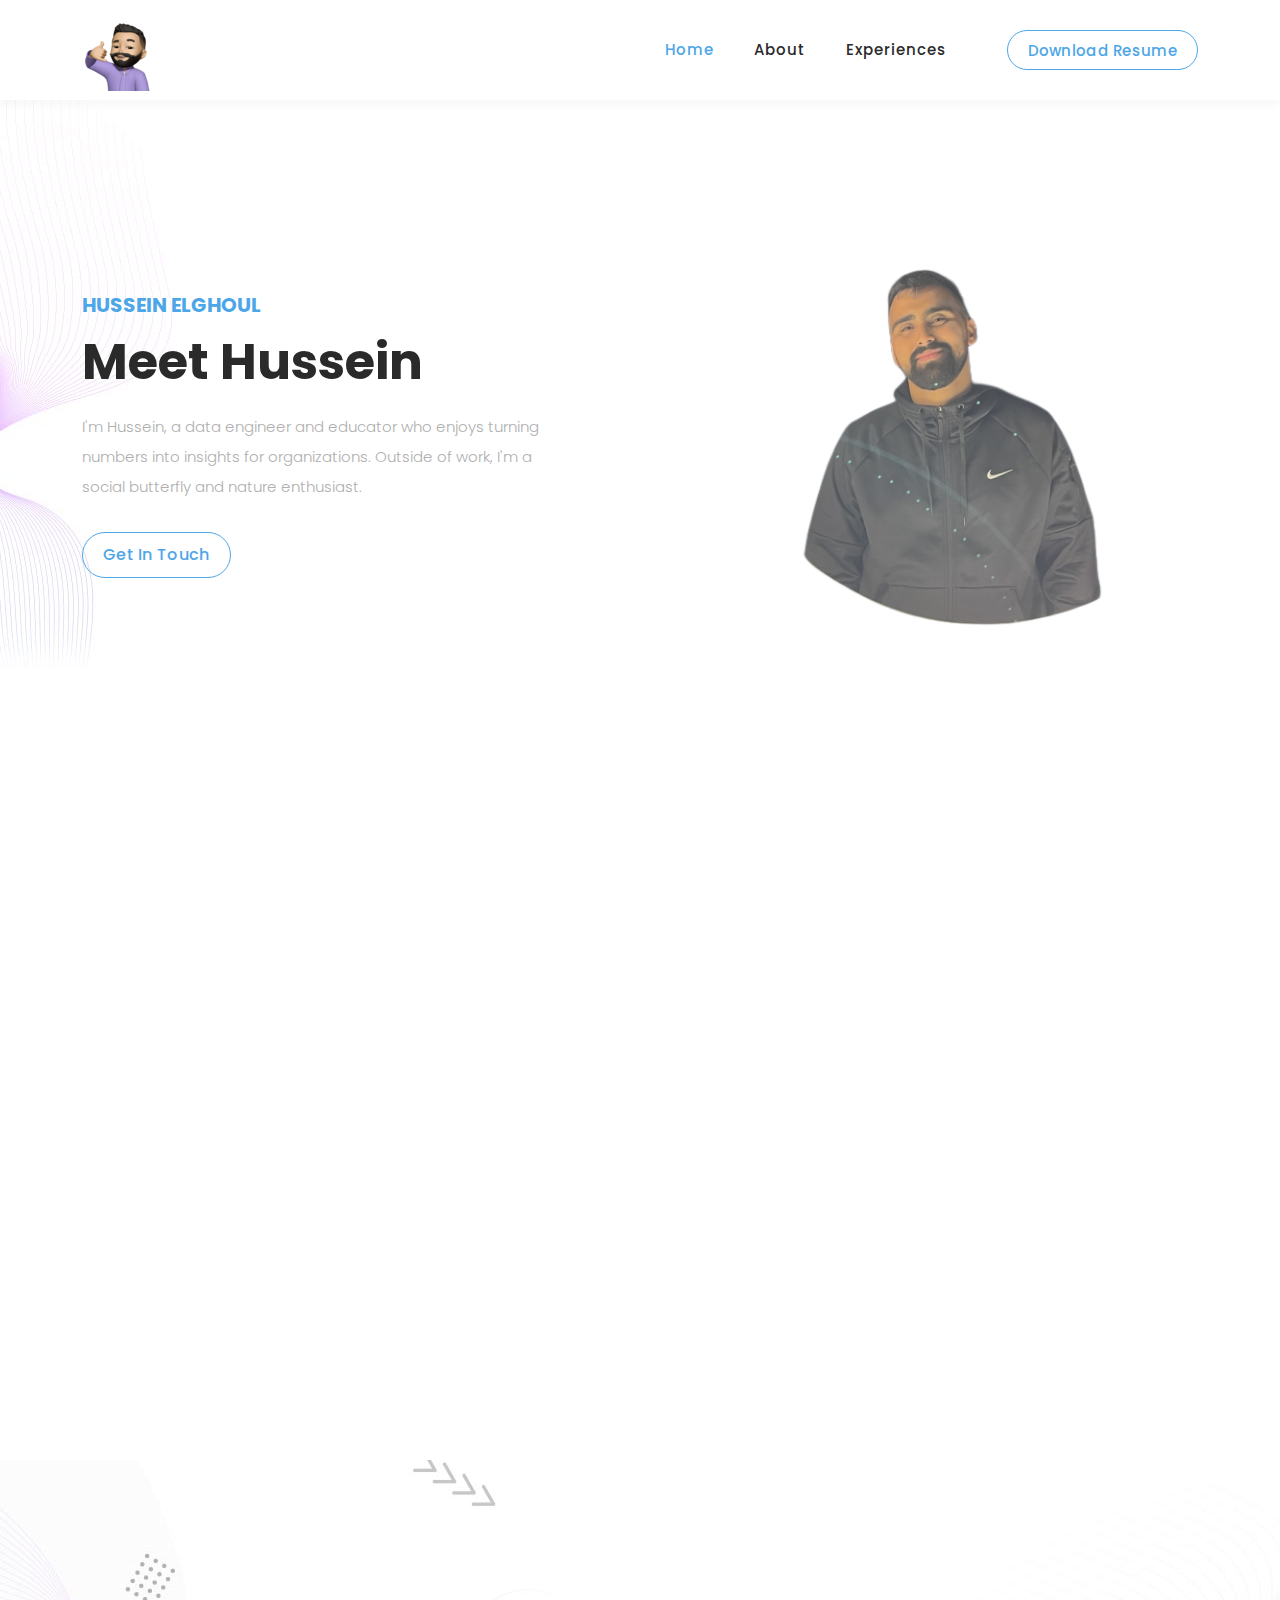
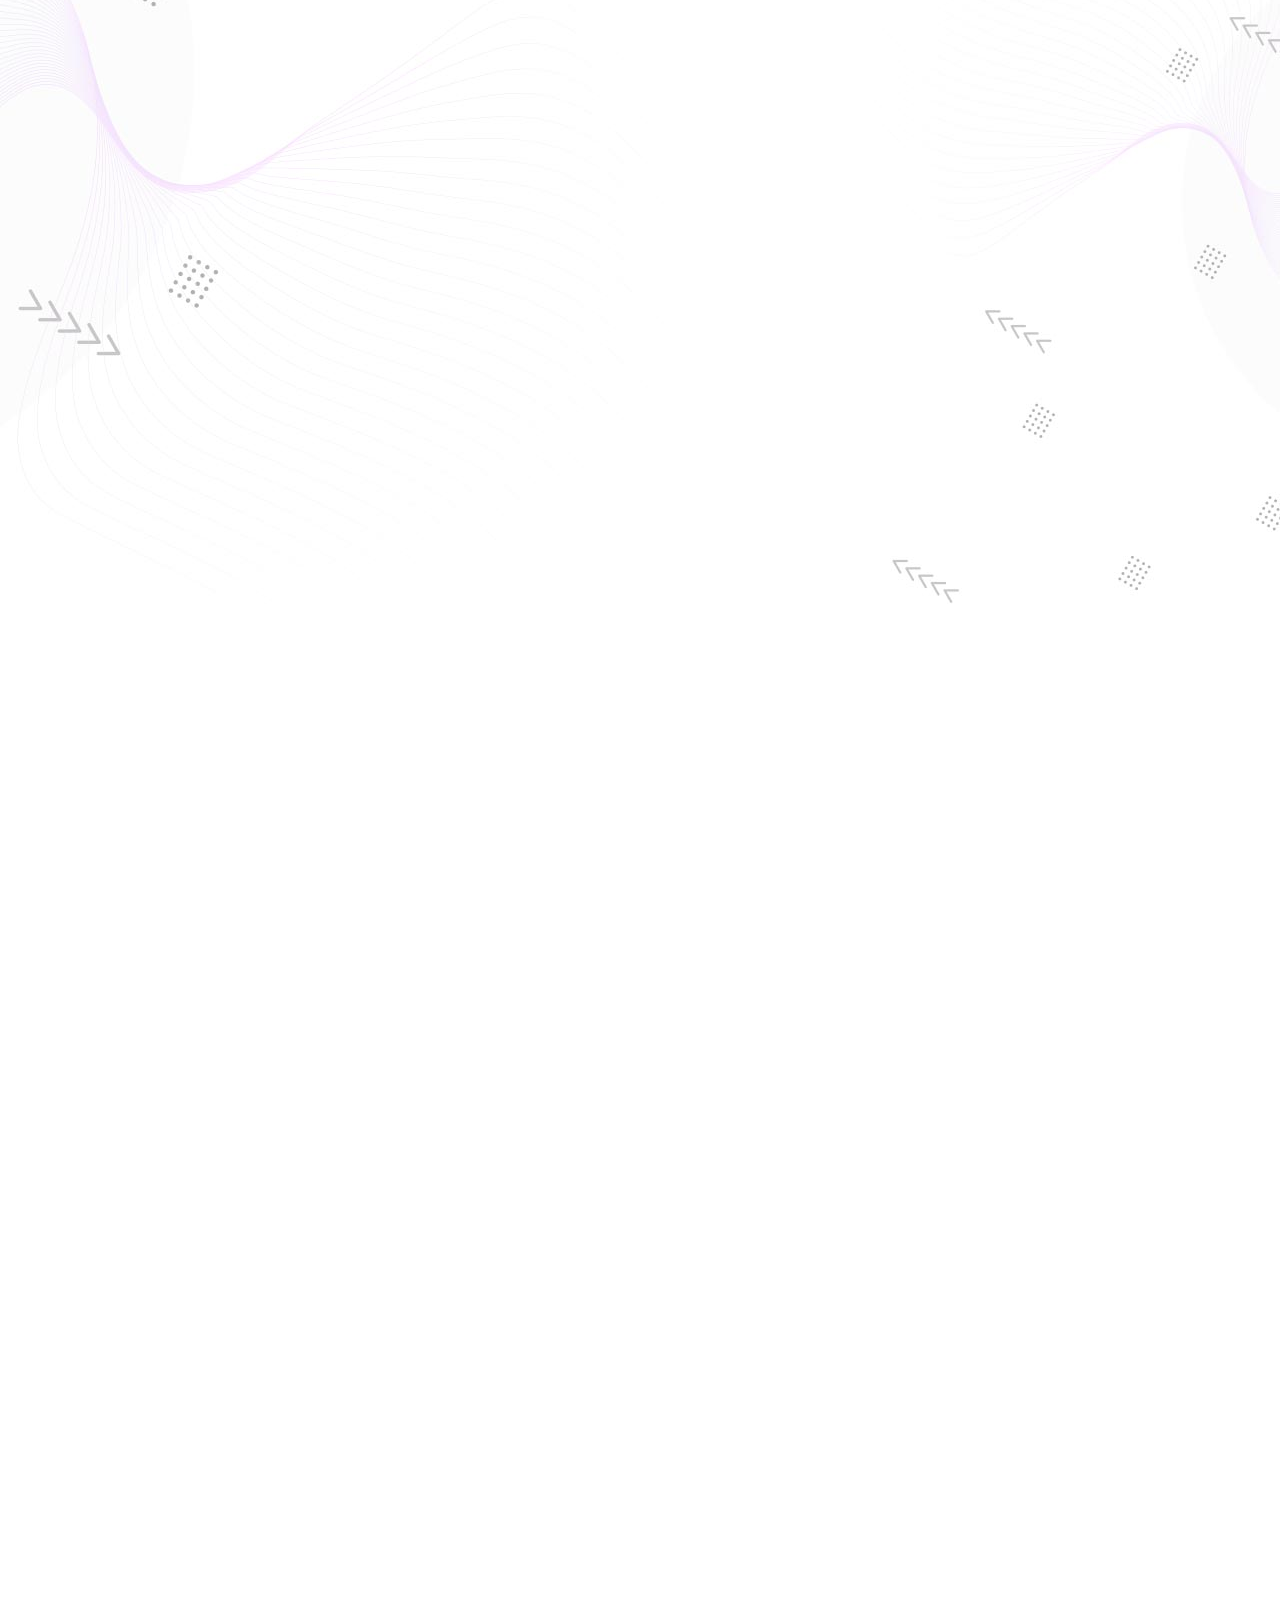
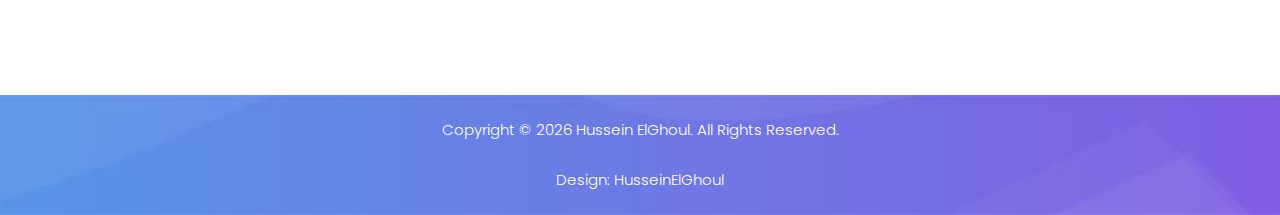
==== commit f5c17adb: "added work experience" ====
--- a/index.html
+++ b/index.html
@@ -11,7 +11,7 @@
   <link rel="preconnect" href="https://fonts.gstatic.com" crossorigin>
   <link href="https://fonts.googleapis.com/css2?family=Poppins:wght@100;200;300;400;500;600;700;800;900&display=swap"
     rel="stylesheet">
-    <link rel="icon" href="assets/images/memoji.png">
+  <link rel="icon" href="assets/images/memoji.png">
 
 
   <title>Hussein ElGhoul</title>
@@ -65,11 +65,12 @@
             <ul class="nav">
               <li class="scroll-to-section"><a href="#top" class="active">Home</a></li>
               <li class="scroll-to-section"><a href="#about">About</a></li>
-              <!-- <li class="scroll-to-section"><a href="#services">Services</a></li>
-              <li class="scroll-to-section"><a href="#portfolio">Projects</a></li>
-              <li class="scroll-to-section"><a href="#blog">Blog</a></li> -->
+              <!-- <li class="scroll-to-section"><a href="#services">Services</a></li> -->
+              <li class="scroll-to-section"><a href="#portfolio">Experiences</a></li>
+              <!-- <li class="scroll-to-section"><a href="#blog">Blog</a></li> -->
               <li class="scroll-to-section">
-                <div class="border-first-button"><a href="assets/hussein_elghoul_resume.pdf" download>Download Resume</a></div>
+                <div class="border-first-button"><a href="assets/hussein_elghoul_resume.pdf" download>Download
+                    Resume</a></div>
               </li>
             </ul>
             <a class='menu-trigger'>
@@ -135,8 +136,12 @@
                   <div class="line-dec"></div>
                 </div>
                 <p>
-                  If you're looking to improve your online presence, I'm happy to help you with your <em>Google Ads</em> and website creation. And if you need assistance with <em>data engineering or machine learning</em>, I'm your guy! I'm also available to work on coding projects or provide <em>tutoring services</em> to help you improve your coding skills.
-                  <br>Let's connect and see how we can work together to make the world a better place!</p>
+                  If you're looking to improve your online presence, I'm happy to help you with your <em>Google Ads</em>
+                  and website creation. And if you need assistance with <em>data engineering or machine learning</em>,
+                  I'm your guy! I'm also available to work on coding projects or provide <em>tutoring services</em> to
+                  help you improve your coding skills.
+                  <br>Let's connect and see how we can work together to make the world a better place!
+                </p>
                 <div class="row">
                   <div class="col-lg-4 col-sm-4">
                     <div class="skill-item first-skill-item wow fadeIn" data-wow-duration="1s" data-wow-delay="0s">
@@ -406,8 +411,8 @@
       </div>
     </div>
   </div> -->
-<!-- ***** Services Area End ***** -->
-<!-- ***** Free quote Area Start ***** -->
+  <!-- ***** Services Area End ***** -->
+  <!-- ***** Free quote Area Start ***** -->
   <!-- <div id="free-quote" class="free-quote">
     <div class="container">
       <div class="row">
@@ -444,15 +449,15 @@
       </div>
     </div>
   </div> -->
-<!-- ***** Free quote Area End ***** -->
-<!-- ***** Portfolio Area Start ***** -->
-  <!-- <div id="portfolio" class="our-portfolio section">
+  <!-- ***** Free quote Area End ***** -->
+  <!-- ***** Portfolio Area Start ***** -->
+  <div id="portfolio" class="our-portfolio section">
     <div class="container">
       <div class="row">
         <div class="col-lg-5">
           <div class="section-heading wow fadeInLeft" data-wow-duration="1s" data-wow-delay="0.3s">
-            <h6>Our Portofolio</h6>
-            <h4>See Our Recent <em>Projects</em></h4>
+            <h6>Professional Journey</h6>
+            <h4>Take a Peek <em>Inside</em></h4>
             <div class="line-dec"></div>
           </div>
         </div>
@@ -466,74 +471,139 @@
               <a href="#">
                 <div class="portfolio-item">
                   <div class="thumb">
-                    <img src="assets/images/portfolio-01.jpg" alt="">
-                  </div>
-                  <div class="down-content">
-                    <h4>Website Builder</h4>
-                    <span>Marketing</span>
-                  </div>
-                </div>
-              </a>
-            </div>
-            <div class="item">
-              <a href="#">
-                <div class="portfolio-item">
-                  <div class="thumb">
-                    <img src="assets/images/portfolio-01.jpg" alt="">
-                  </div>
-                  <div class="down-content">
-                    <h4>Website Builder</h4>
-                    <span>Marketing</span>
-                  </div>
-                </div>
-              </a>
-            </div>
-            <div class="item">
-              <a href="#">
-                <div class="portfolio-item">
-                  <div class="thumb">
-                    <img src="assets/images/portfolio-02.jpg" alt="">
-                  </div>
-                  <div class="down-content">
-                    <h4>Website Builder</h4>
-                    <span>Marketing</span>
-                  </div>
-                </div>
-              </a>
-            </div>
-            <div class="item">
-              <a href="#">
-                <div class="portfolio-item">
-                  <div class="thumb">
-                    <img src="assets/images/portfolio-03.jpg" alt="">
-                  </div>
-                  <div class="down-content">
-                    <h4>Website Builder</h4>
-                    <span>Marketing</span>
-                  </div>
-                </div>
-              </a>
-            </div>
-            <div class="item">
-              <a href="#">
-                <div class="portfolio-item">
-                  <div class="thumb">
-                    <img src="assets/images/portfolio-04.jpg" alt="">
-                  </div>
-                  <div class="down-content">
-                    <h4>Website Builder</h4>
-                    <span>Marketing</span>
-                  </div>
-                </div>
-              </a>
-            </div>
-          </div>
-        </div>
-      </div>
-    </div>
-  </div> -->
-<!-- ***** Portfolio quote Area End ***** -->
-<!-- ***** Blog Area Start ***** -->
+                    <img src="assets/images/coursera.png" alt="">
+                  </div>
+                  <div class="down-content">
+                    <h4>Coursera Instructor</h4>
+                    <span>Nimblebot <br> Jan 2023 to Present (<span id="nimblebot"></span>)</span>
+                  </div>
+                </div>
+              </a>
+            </div>
+            <div class="item">
+              <a href="#">
+                <div class="portfolio-item">
+                  <div class="thumb">
+                    <img src="assets/images/quiqup.png" alt="">
+                  </div>
+                  <div class="down-content">
+                    <h4>Data Engineer</h4>
+                    <span>Quiqup <br> June 2021 to Present (<span id="quiqup"></span>)</span>
+                  </div>
+                </div>
+              </a>
+            </div>
+            <div class="item">
+              <a href="#">
+                <div class="portfolio-item">
+                  <div class="thumb">
+                    <img src="assets/images/bl.png" alt="">
+                  </div>
+                  <div class="down-content">
+                    <h4>Youth Programs Educator</h4>
+                    <span>Beyond Learning <br> June 2019 to Present (<span id="bl"></span>)</span>
+                  </div>
+                </div>
+              </a>
+            </div>
+            <div class="item">
+              <a href="#">
+                <div class="portfolio-item">
+                  <div class="thumb">
+                    <img src="assets/images/ps.png" alt="">
+                  </div>
+                  <div class="down-content">
+                    <h4>Full Stack Engineer</h4>
+                    <span>Paragon Shift <br> Jul 2020 to Sept 2021 (1 year 3 months)</span>
+                  </div>
+                </div>
+              </a>
+            </div>
+            <div class="item">
+              <a href="#">
+                <div class="portfolio-item">
+                  <div class="thumb">
+                    <img src="assets/images/zaka.png" alt="">
+                  </div>
+                  <div class="down-content">
+                    <h4>Machine Learning Intern</h4>
+                    <span>Zaka <br> June 2020 to Sept 2020 ( 4 months)</span>
+                  </div>
+                </div>
+              </a>
+            </div>
+            <div class="item">
+              <a href="#">
+                <div class="portfolio-item">
+                  <div class="thumb">
+                    <img src="assets/images/aub.png" alt="">
+                  </div>
+                  <div class="down-content">
+                    <h4>Computer Lab Assistant</h4>
+                    <span>American University of Beirut <br> Oct 2019 to Mar 2020 ( 6 months)</span>
+                  </div>
+                </div>
+              </a>
+            </div>
+            <div class="item">
+              <a href="#">
+                <div class="portfolio-item">
+                  <div class="thumb">
+                    <img src="assets/images/careem.png" alt="">
+                  </div>
+                  <div class="down-content">
+                    <h4>Brand Ambassador</h4>
+                    <span>Careem <br> Oct 2019 to Feb 2020 ( 5 months)</span>
+                  </div>
+                </div>
+              </a>
+            </div>
+            <div class="item">
+              <a href="#">
+                <div class="portfolio-item">
+                  <div class="thumb">
+                    <img src="assets/images/abela.jpeg" alt="">
+                  </div>
+                  <div class="down-content">
+                    <h4>Catering Assistant</h4>
+                    <span>Abela Delices <br> Nov 2018 to Oct 2019 ( 1 year)</span>
+                  </div>
+                </div>
+              </a>
+            </div>
+            <div class="item">
+              <a href="#">
+                <div class="portfolio-item">
+                  <div class="thumb">
+                    <img src="assets/images/charity_donation.png" alt="">
+                  </div>
+                  <div class="down-content">
+                    <h4>Sales Representative</h4>
+                    <span>Charity Donation Foundation <br> May 2019 to Jun 2019 ( 2 months)</span>
+                  </div>
+                </div>
+              </a>
+            </div>
+            <div class="item">
+              <a href="#">
+                <div class="portfolio-item">
+                  <div class="thumb">
+                    <img src="assets/images/maliks.png" alt="">
+                  </div>
+                  <div class="down-content">
+                    <h4>Sales Representative</h4>
+                    <span>Malik's <br> Jul 2017 to Aug 2017 ( 2 months)</span>
+                  </div>
+                </div>
+              </a>
+            </div>
+          </div>
+        </div>
+      </div>
+    </div>
+  </div>
+  <!-- ***** Portfolio quote Area End *****
+ <-- ***** Blog Area Start ***** -->
   <!-- <div id="blog" class="blog">
     <div class="container">
       <div class="row">
@@ -617,8 +687,8 @@
       </div>
     </div>
   </div> -->
-<!-- ***** Blog Area End ***** -->
-<!-- ***** Contact Area Start ***** -->
+  <!-- ***** Blog Area End ***** -->
+  <!-- ***** Contact Area Start ***** -->
   <div id="contact" class="contact-us section">
     <div class="container">
       <div class="row">
@@ -630,7 +700,8 @@
           </div>
         </div>
         <div class="col-lg-12 wow fadeInUp" data-wow-duration="0.5s" data-wow-delay="0.25s">
-          <form id="contact" action="https://public.herotofu.com/v1/ab745c30-e03d-11ed-8300-fd92f9e8911a" method="post" accept-charset="UTF-8">
+          <form id="contact" action="https://public.herotofu.com/v1/ab745c30-e03d-11ed-8300-fd92f9e8911a" method="post"
+            accept-charset="UTF-8">
             <div class="row">
               <div class="col-lg-12">
                 <div class="contact-dec">
@@ -704,17 +775,17 @@
       </div>
     </div>
   </div>
-<!-- ***** Contact Area End ***** -->
+  <!-- ***** Contact Area End ***** -->
   <footer>
     <div class="container">
       <div class="row">
         <div class="col-lg-12">
-            <p>
-              Copyright © <span id="year"></span> Hussein ElGhoul. All Rights Reserved.
-            </p>
-            <p>
-              Design: <a href="https://elghoul.me" target="_parent" title="Weboages Designs">HusseinElGhoul</a>
-            </p>
+          <p>
+            Copyright © <span id="year"></span> Hussein ElGhoul. All Rights Reserved.
+          </p>
+          <p>
+            Design: <a href="https://elghoul.me" target="_parent" title="Weboages Designs">HusseinElGhoul</a>
+          </p>
         </div>
       </div>
     </div>
@@ -731,6 +802,44 @@
   <script>
     const year = new Date().getFullYear();
     document.getElementById("year").textContent = year;
+    document.addEventListener("DOMContentLoaded", function () {
+      function calculateDuration(dateString) {
+        const date = new Date(dateString);
+        const presentDate = new Date();
+        const years = presentDate.getFullYear() - date.getFullYear();
+        const months = presentDate.getMonth() - date.getMonth();
+        const totalMonths = years * 12 + months;
+        const roundedMonths = Math.ceil(totalMonths);
+
+        let result = "";
+
+        if (roundedMonths >= 12) {
+          const roundedYears = Math.floor(roundedMonths / 12);
+          const remainingMonths = roundedMonths % 12;
+          result += `${roundedYears} year${roundedYears === 1 ? "" : "s"}`;
+          if (remainingMonths > 0) {
+            result += ` ${remainingMonths} month${remainingMonths === 1 ? "" : "s"}`;
+          }
+        } else {
+          result += `${roundedMonths} month${roundedMonths === 1 ? "" : "s"}`;
+        }
+
+        return result;
+      }
+
+      // nimblebot
+      var nimblebot_duration = calculateDuration("2023-01-01");
+      document.getElementById("nimblebot").textContent = nimblebot_duration;
+      // quiqup
+      var quiqup_duration = calculateDuration("2021-06-01");
+      document.getElementById("quiqup").textContent = quiqup_duration;
+      // beyond learning
+      var bl_duration = calculateDuration("2019-06-01");
+      document.getElementById("bl").textContent = bl_duration;
+    });
+
+
+
   </script>
 </body>
 
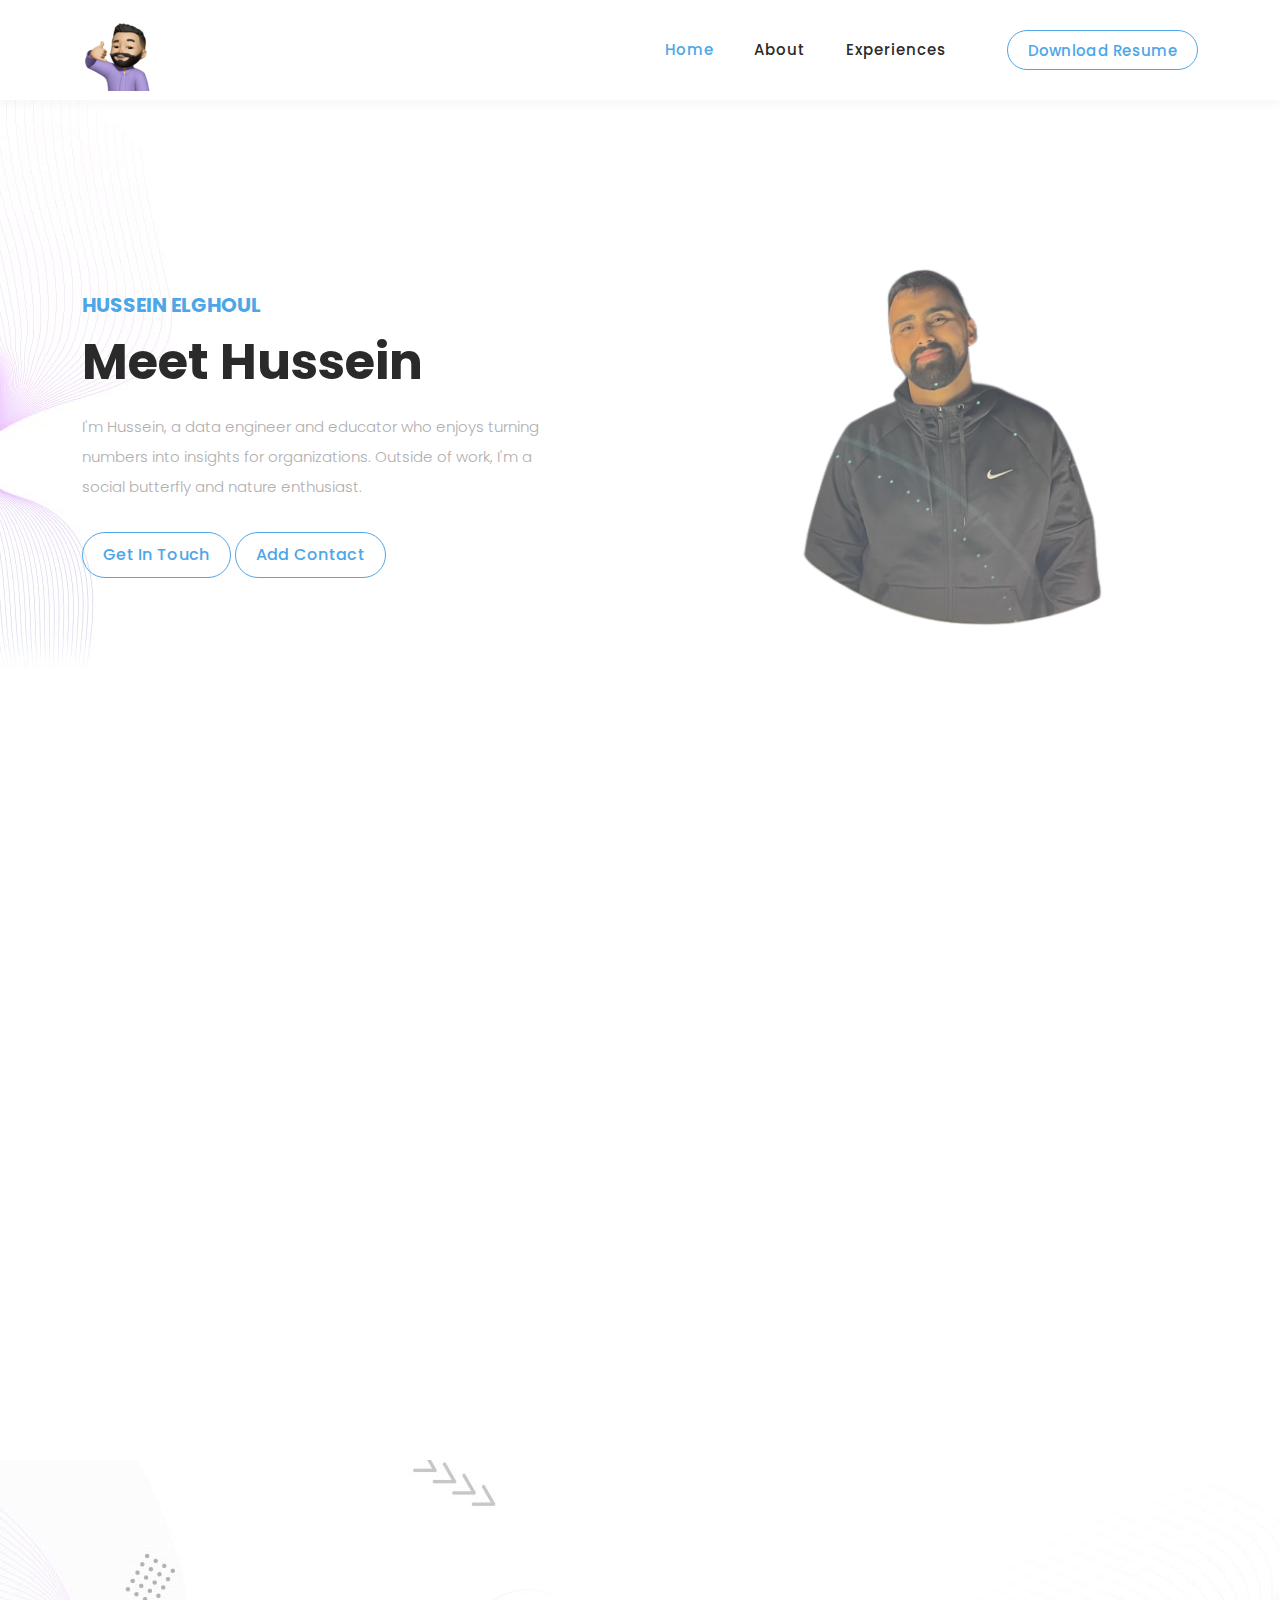
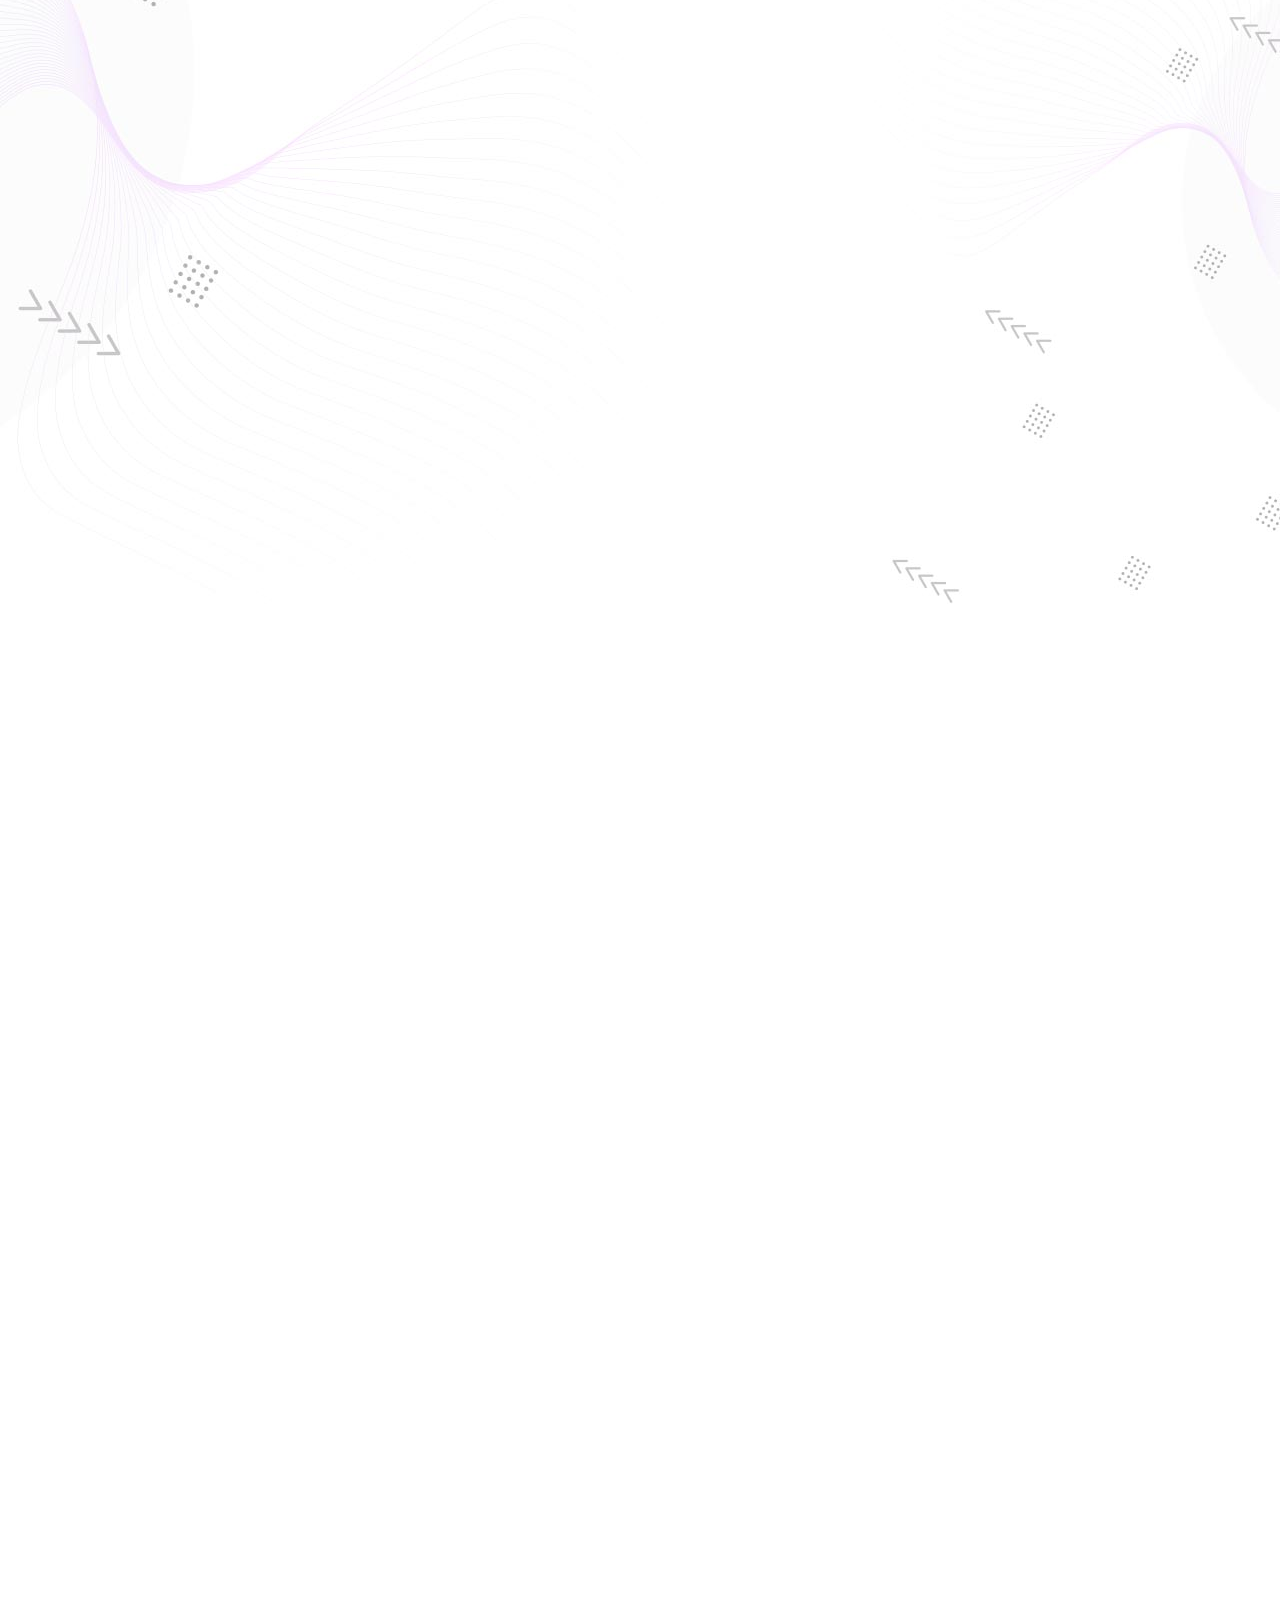
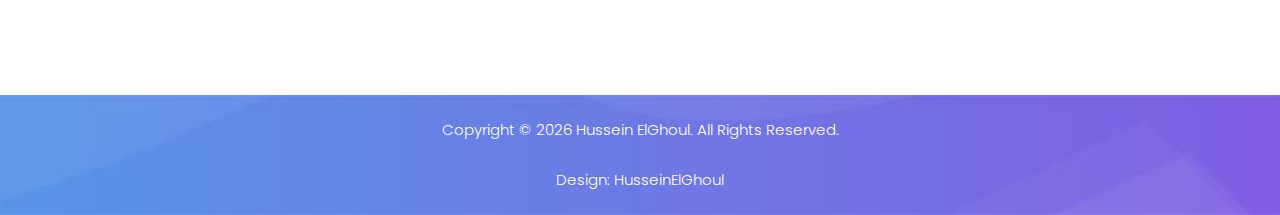
==== commit b8e7b3ec: "created ad to contacts button" ====
--- a/index.html
+++ b/index.html
@@ -101,6 +101,7 @@
                   <div class="col-lg-12">
                     <div class="border-first-button scroll-to-section">
                       <a href="#contact">Get In Touch</a>
+                      <a href="assets/contact.vcf" download>Add Contact</a>
                     </div>
                   </div>
                 </div>
@@ -694,7 +695,7 @@
       <div class="row">
         <div class="col-lg-6 offset-lg-3">
           <div class="section-heading wow fadeIn" data-wow-duration="1s" data-wow-delay="0.5s">
-            <h6>Contact Us</h6>
+            <h6>Let's Talk!</h6>
             <h4>Start a <em>Conversation</em></h4>
             <div class="line-dec"></div>
           </div>
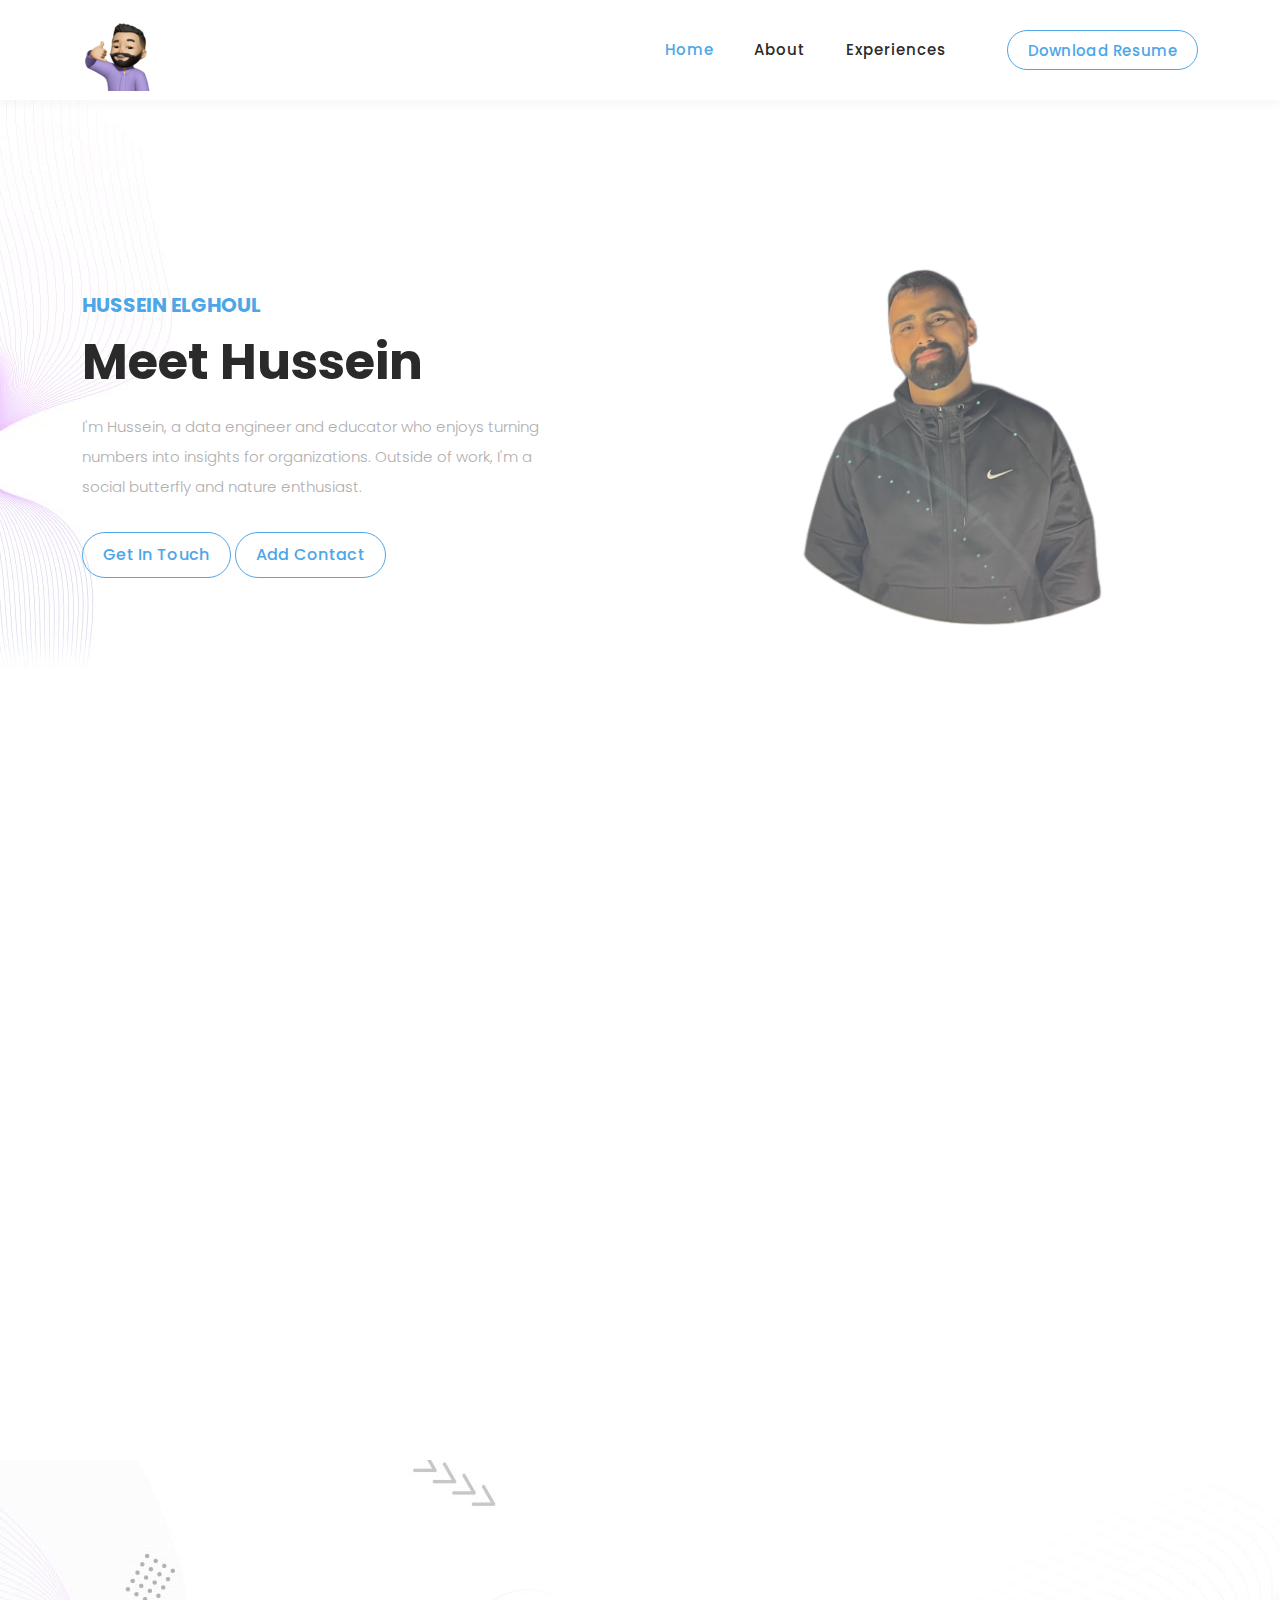
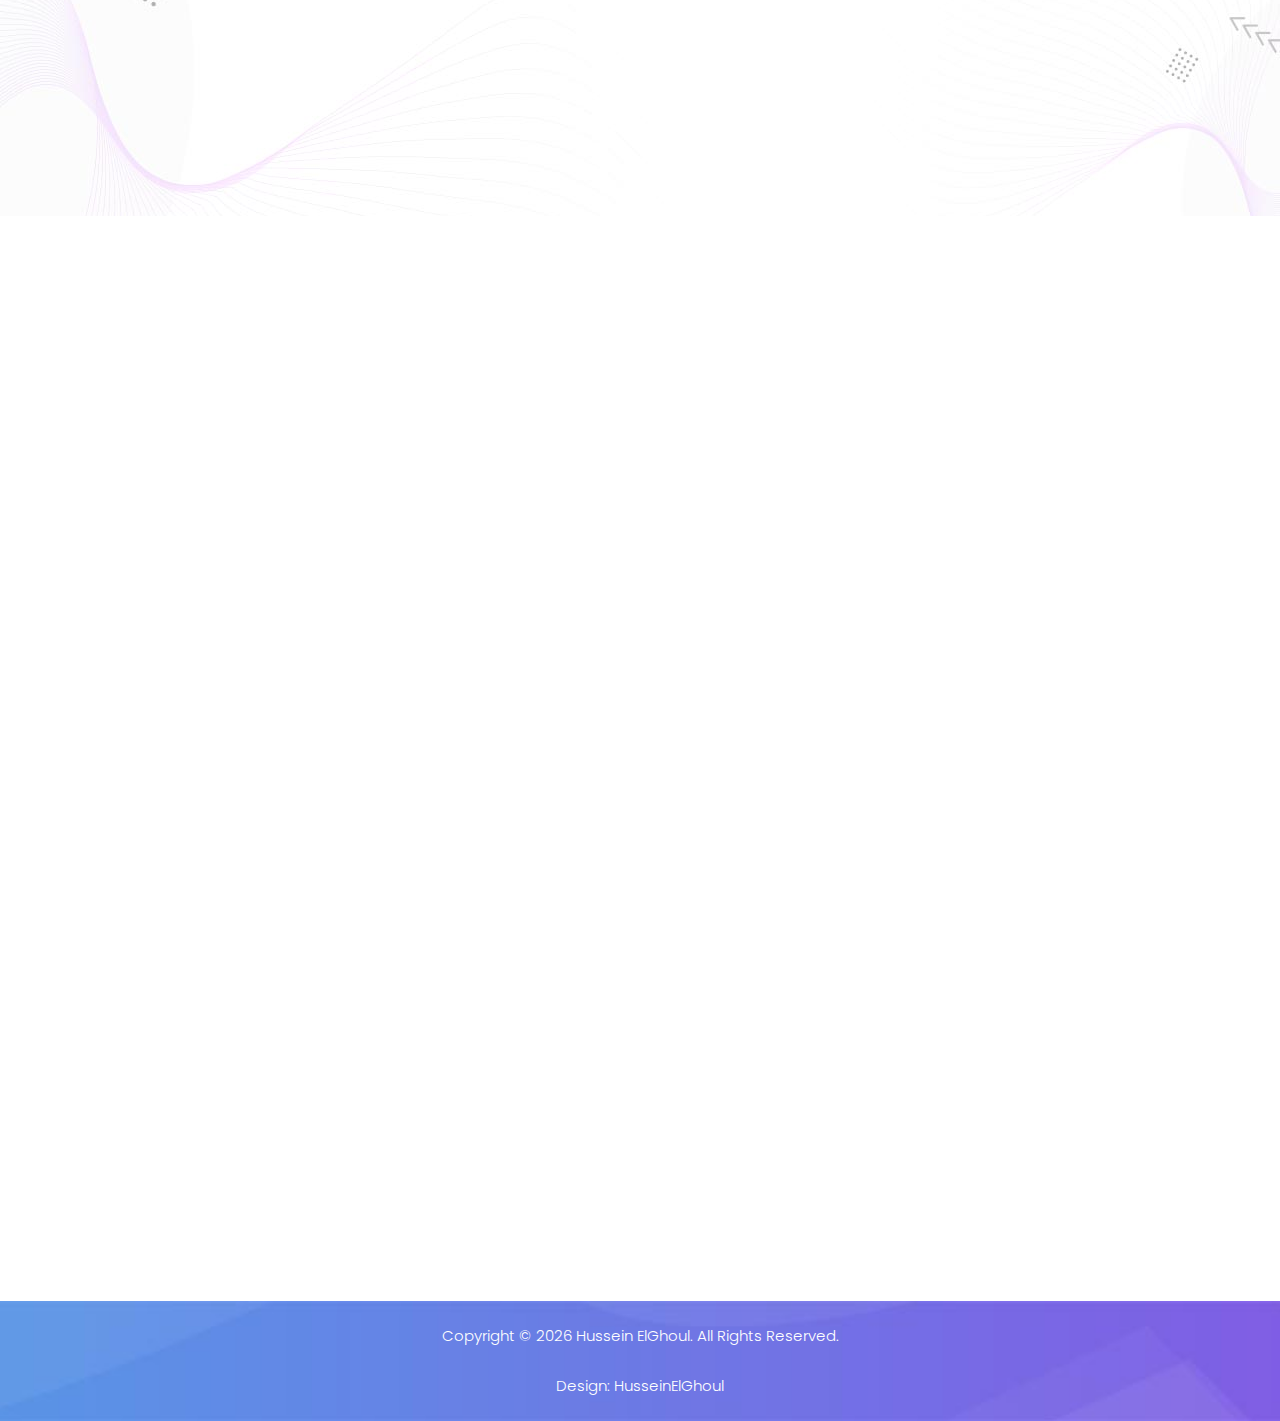
==== commit 5cb0d0dd: "added experiences timeline" ====
--- a/index.html
+++ b/index.html
@@ -25,6 +25,7 @@
   <link rel="stylesheet" href="assets/css/templatemo-digimedia-v3.css">
   <link rel="stylesheet" href="assets/css/animated.css">
   <link rel="stylesheet" href="assets/css/owl.css">
+  <link rel="stylesheet" href="assets/css/timeline.scss">
   <!--
 
 TemplateMo 568 DigiMedia
@@ -451,20 +452,28 @@
     </div>
   </div> -->
   <!-- ***** Free quote Area End ***** -->
+
   <!-- ***** Portfolio Area Start ***** -->
   <div id="portfolio" class="our-portfolio section">
     <div class="container">
       <div class="row">
-        <div class="col-lg-5">
+        <div class="col-lg-12">
           <div class="section-heading wow fadeInLeft" data-wow-duration="1s" data-wow-delay="0.3s">
             <h6>Professional Journey</h6>
             <h4>Take a Peek <em>Inside</em></h4>
-            <div class="line-dec"></div>
-          </div>
-        </div>
-      </div>
-    </div>
-    <div class="container-fluid wow fadeIn" data-wow-duration="1s" data-wow-delay="0.7s">
+            <div class="row">
+              <div class="col-lg-6">
+                <div class="my-border-first-button"><a href="timeline.html">Reveal Timeline</a></div>
+              </div>
+              <div class="col-lg-6">
+                <div class="my-border-first-button"><a href="assets/hussein_elghoul_resume.pdf" download>Download Resume</a></div>
+              </div>
+            </div>
+          </div>
+        </div>
+      </div>
+    </div>
+    <!-- <div class="container-fluid wow fadeIn" data-wow-duration="1s" data-wow-delay="0.7s">
       <div class="row">
         <div class="col-lg-12">
           <div class="loop owl-carousel">
@@ -601,7 +610,7 @@
           </div>
         </div>
       </div>
-    </div>
+    </div> -->
   </div>
   <!-- ***** Portfolio quote Area End *****
  <-- ***** Blog Area Start ***** -->
--- a/assets/css/templatemo-digimedia-v3.css
+++ b/assets/css/templatemo-digimedia-v3.css
@@ -223,6 +223,22 @@
   background-color: #4da6e7;
   color: #fff !important;
 }
+.my-border-first-button a {
+  display: block !important;
+  padding: 10px 20px !important;
+  color: #4da6e7 !important;
+  border: 1px solid #4da6e7 !important;
+  border-radius: 23px;
+  font-weight: 500 !important;
+  letter-spacing: 0.3px !important;
+  transition: all .5s;
+}
+
+.my-border-first-button a:hover {
+  background-color: #e44de7;
+  border: 1px solid #e44de7 !important;
+  color: #fff !important;
+}
 
 
 
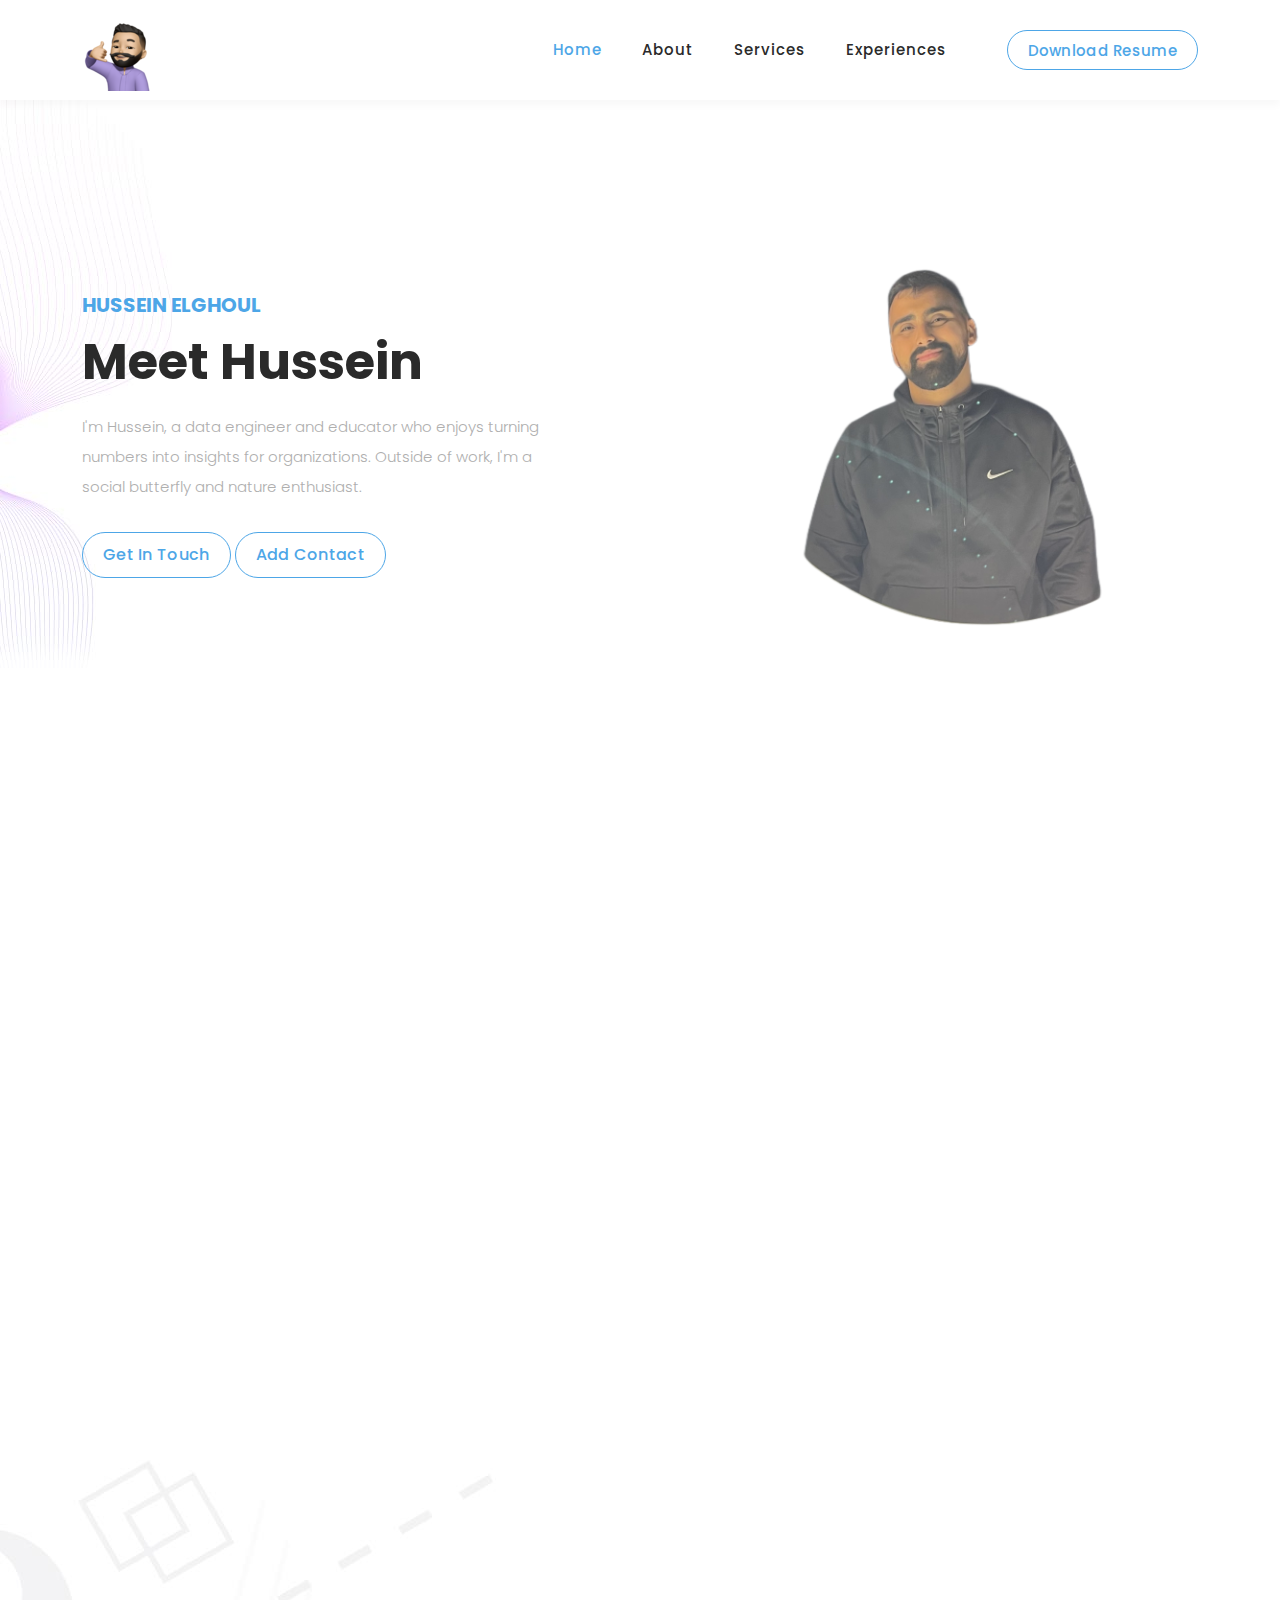
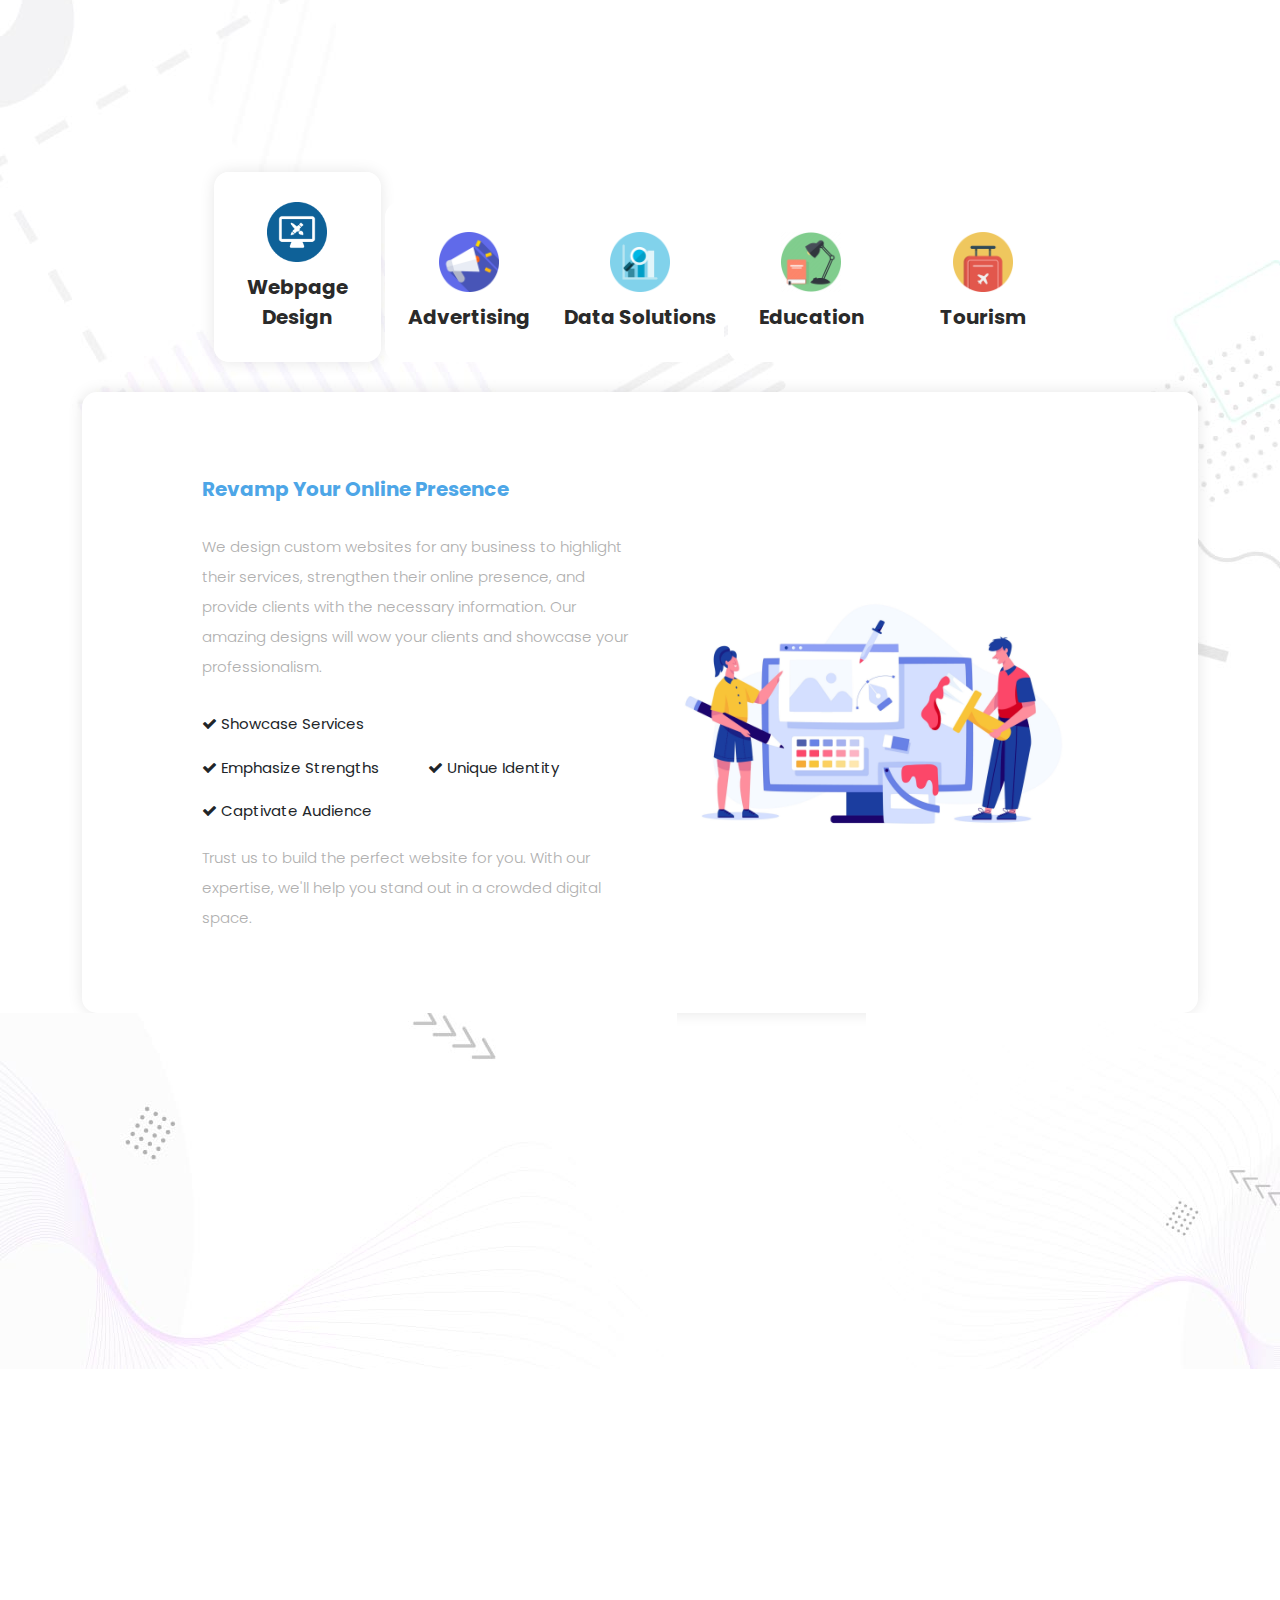
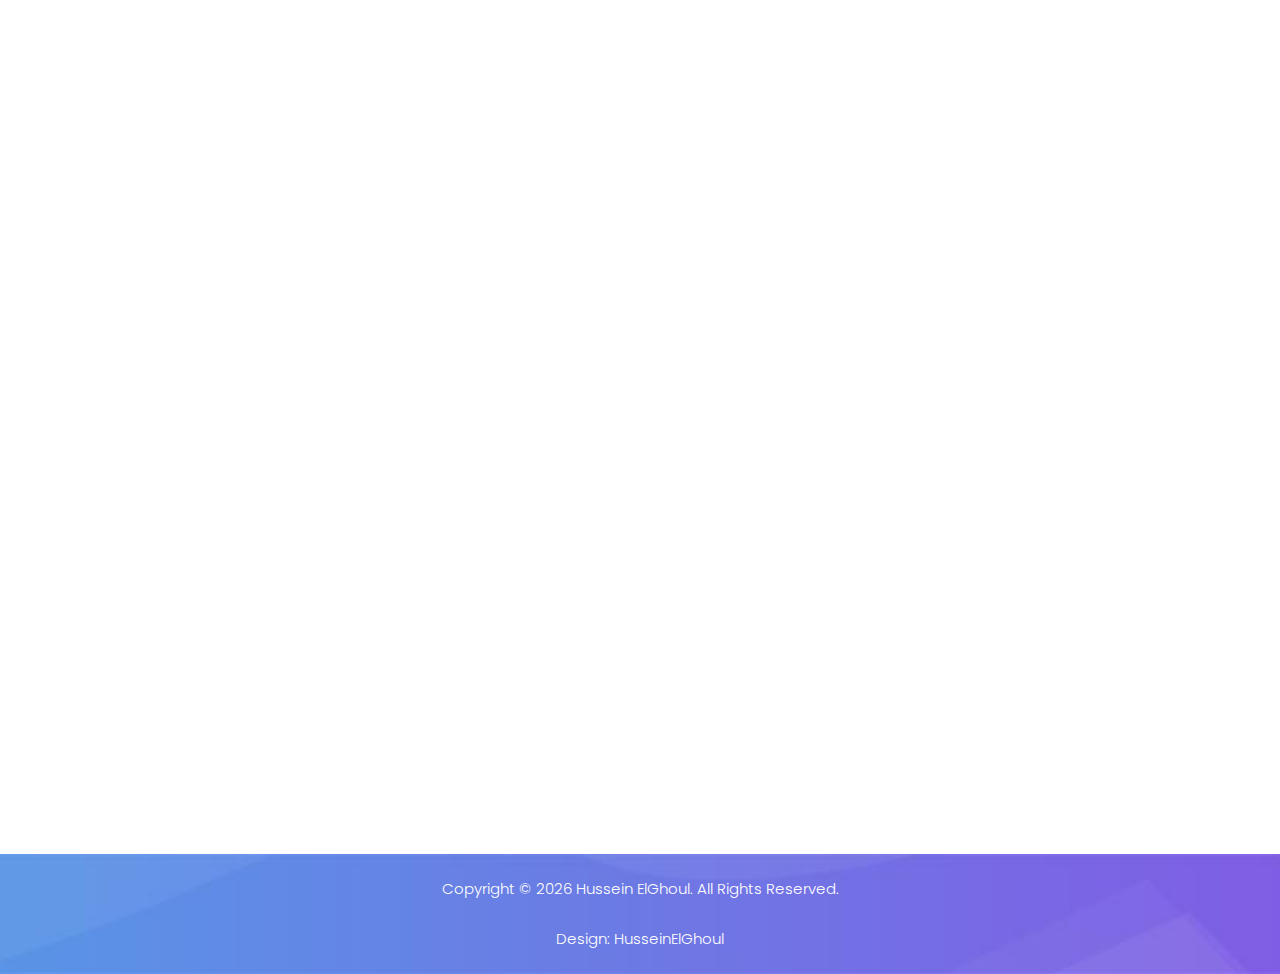
==== commit 8da8823b: "added our services" ====
--- a/index.html
+++ b/index.html
@@ -66,7 +66,7 @@
             <ul class="nav">
               <li class="scroll-to-section"><a href="#top" class="active">Home</a></li>
               <li class="scroll-to-section"><a href="#about">About</a></li>
-              <!-- <li class="scroll-to-section"><a href="#services">Services</a></li> -->
+              <li class="scroll-to-section"><a href="#services">Services</a></li>
               <li class="scroll-to-section"><a href="#portfolio">Experiences</a></li>
               <!-- <li class="scroll-to-section"><a href="#blog">Blog</a></li> -->
               <li class="scroll-to-section">
@@ -209,13 +209,13 @@
   </div>
   <!-- ***** About Area End ***** -->
   <!-- ***** Services Area Start ***** -->
-  <!-- <div id="services" class="services section">
+  <div id="services" class="services section">
     <div class="container">
       <div class="row">
         <div class="col-lg-12">
           <div class="section-heading  wow fadeInDown" data-wow-duration="1s" data-wow-delay="0.5s">
-            <h6>Our Services</h6>
-            <h4>What Our Agency <em>Provides</em></h4>
+            <h6>Areas of Service</h6>
+            <h4>How we can help you <em>Grow</em></h4>
             <div class="line-dec"></div>
           </div>
         </div>
@@ -227,32 +227,32 @@
                   <div class="menu">
                     <div class="first-thumb active">
                       <div class="thumb">
-                        <span class="icon"><img src="assets/images/service-icon-01.png" alt=""></span>
-                        Apartments
+                        <span class="icon"><img src="assets/images/service-icon-05.jpeg" alt=""></span>
+                        Webpage Design
                       </div>
                     </div>
                     <div>
                       <div class="thumb">
-                        <span class="icon"><img src="assets/images/service-icon-02.png" alt=""></span>
-                        Food &amp; Life
+                        <span class="icon"><img src="assets/images/ads.png" alt=""></span>
+                        Advertising
                       </div>
                     </div>
                     <div>
                       <div class="thumb">
-                        <span class="icon"><img src="assets/images/service-icon-03.png" alt=""></span>
-                        Cars
+                        <span class="icon"><img src="assets/images/data.png" alt=""></span>
+                        Data Solutions
                       </div>
                     </div>
                     <div>
                       <div class="thumb">
-                        <span class="icon"><img src="assets/images/service-icon-04.png" alt=""></span>
-                        Shopping
+                        <span class="icon"><img src="assets/images/education.png" alt=""></span>
+                        Education
                       </div>
                     </div>
                     <div class="last-thumb">
                       <div class="thumb">
-                        <span class="icon"><img src="assets/images/service-icon-01.png" alt=""></span>
-                        Traveling
+                        <span class="icon"><img src="assets/images/travel.png" alt=""></span>
+                        Tourism
                       </div>
                     </div>
                   </div>
@@ -265,23 +265,19 @@
                           <div class="row">
                             <div class="col-lg-6 align-self-center">
                               <div class="left-text">
-                                <h4>SEO Analysis &amp; Daily Reports</h4>
-                                <p>Lorem ipsum dolor sit amet, consectetur adipiscing elit, sedr do eiusmod deis tempor
-                                  incididunt ut labore et dolore kengan darwin doerski token.
-                                  dover lipsum lorem and the others.</p>
-                                <div class="ticks-list"><span><i class="fa fa-check"></i> Optimized Template</span>
-                                  <span><i class="fa fa-check"></i> Data Info</span> <span><i class="fa fa-check"></i>
-                                    SEO Analysis</span>
-                                  <span><i class="fa fa-check"></i> Data Info</span> <span><i class="fa fa-check"></i>
-                                    SEO Analysis</span> <span><i class="fa fa-check"></i> Optimized Template</span>
+                                <h4>Revamp Your Online Presence </h4>
+                                <p>We design custom websites for any business to highlight their services, strengthen their online presence, and provide clients with the necessary information. Our amazing designs will wow your clients and showcase your professionalism.</p>
+                                <div class="ticks-list"><span><i class="fa fa-check"></i> Showcase Services</span>
+                                  <span><i class="fa fa-check"></i> Emphasize Strengths</span> <span><i class="fa fa-check"></i>
+                                    Unique Identity</span>
+                                  <span><i class="fa fa-check"></i> Captivate Audience</span>
                                 </div>
-                                <p>Lorem ipsum dolor sit amet, consectetur adipiscing elit, sedr do eiusmod deis tempor
-                                  incididunt.</p>
+                                <p>Trust us to build the perfect website for you. With our expertise, we'll help you stand out in a crowded digital space.</p>
                               </div>
                             </div>
                             <div class="col-lg-6 align-self-center">
                               <div class="right-image">
-                                <img src="assets/images/services-image.jpg" alt="">
+                                <img src="assets/images/design.webp" alt="">
                               </div>
                             </div>
                           </div>
@@ -294,23 +290,18 @@
                           <div class="row">
                             <div class="col-lg-6 align-self-center">
                               <div class="left-text">
-                                <h4>Healthy Food &amp; Life</h4>
-                                <p>Lorem ipsum dolor sit amet, consectetur adipiscing elit, sedr do eiusmod deis tempor
-                                  incididunt ut labore et dolore kengan darwin doerski token.
-                                  dover lipsum lorem and the others.</p>
-                                <div class="ticks-list"><span><i class="fa fa-check"></i> Optimized Template</span>
-                                  <span><i class="fa fa-check"></i> Data Info</span> <span><i class="fa fa-check"></i>
-                                    SEO Analysis</span>
-                                  <span><i class="fa fa-check"></i> Data Info</span> <span><i class="fa fa-check"></i>
-                                    SEO Analysis</span> <span><i class="fa fa-check"></i> Optimized Template</span>
+                                <h4>Unlock Growth</h4>
+                                <p>Our Google Ads service can help you reach more clients, track their journey, and study the market. With our proven strategies, you can improve your online presence, get more audiences, and increase conversions while paying less.</p>
+                                <div class="ticks-list"><span><i class="fa fa-check"></i> Expand Reach</span>
+                                  <span><i class="fa fa-check"></i> Optimize Ads</span> <span><i class="fa fa-check"></i>
+                                    Increase Conversions.</span>
                                 </div>
-                                <p>Lorem ipsum dolor sit amet, consectetur adipiscing elit, sedr do eiusmod deis tempor
-                                  incididunt.</p>
+                                <p>Get ahead of the competition and take your business to the next level with our expert Google Ads service. Contact us today to learn more!</p>
                               </div>
                             </div>
                             <div class="col-lg-6 align-self-center">
                               <div class="right-image">
-                                <img src="assets/images/services-image-02.jpg" alt="">
+                                <img src="assets/images/ads.avif" alt="">
                               </div>
                             </div>
                           </div>
@@ -323,23 +314,19 @@
                           <div class="row">
                             <div class="col-lg-6 align-self-center">
                               <div class="left-text">
-                                <h4>Car Re-search &amp; Transport</h4>
-                                <p>Lorem ipsum dolor sit amet, consectetur adipiscing elit, sedr do eiusmod deis tempor
-                                  incididunt ut labore et dolore kengan darwin doerski token.
-                                  dover lipsum lorem and the others.</p>
-                                <div class="ticks-list"><span><i class="fa fa-check"></i> Optimized Template</span>
-                                  <span><i class="fa fa-check"></i> Data Info</span> <span><i class="fa fa-check"></i>
-                                    SEO Analysis</span>
-                                  <span><i class="fa fa-check"></i> Data Info</span> <span><i class="fa fa-check"></i>
-                                    SEO Analysis</span> <span><i class="fa fa-check"></i> Optimized Template</span>
+                                <h4>Unleash the Magic: Expert Data Services</h4>
+                                <p>Maximize your business data's potential. Our expert team builds pipelines that transform your data into valuable insights for growth and success.</p>
+                                <div class="ticks-list"><span><i class="fa fa-check"></i> Pipeline Management</span>
+                                   <span><i class="fa fa-check"></i>
+                                    Data Integration</span><span><i class="fa fa-check"></i>
+                                    Data Analysis</span> <span><i class="fa fa-check"></i> BI Consulting</span>
                                 </div>
-                                <p>Lorem ipsum dolor sit amet, consectetur adipiscing elit, sedr do eiusmod deis tempor
-                                  incididunt.</p>
+                                <p>Unlock insights with custom dashboards built using Tableau, Power BI, and Metabase. We'll help you gather more data and design custom warehouses for informed decision-making. Contact us to unlock your data's potential.</p>
                               </div>
                             </div>
                             <div class="col-lg-6 align-self-center">
                               <div class="right-image">
-                                <img src="assets/images/services-image-03.jpg" alt="">
+                                <img src="assets/images/data.avif" alt="">
                               </div>
                             </div>
                           </div>
@@ -352,23 +339,19 @@
                           <div class="row">
                             <div class="col-lg-6 align-self-center">
                               <div class="left-text">
-                                <h4>Online Shopping &amp; Tracking ID</h4>
-                                <p>Lorem ipsum dolor sit amet, consectetur adipiscing elit, sedr do eiusmod deis tempor
-                                  incididunt ut labore et dolore kengan darwin doerski token.
-                                  dover lipsum lorem and the others.</p>
-                                <div class="ticks-list"><span><i class="fa fa-check"></i> Optimized Template</span>
-                                  <span><i class="fa fa-check"></i> Data Info</span> <span><i class="fa fa-check"></i>
-                                    SEO Analysis</span>
-                                  <span><i class="fa fa-check"></i> Data Info</span> <span><i class="fa fa-check"></i>
-                                    SEO Analysis</span> <span><i class="fa fa-check"></i> Optimized Template</span>
+                                <h4>Transforming Tech Education Together</h4>
+                                <p>With over 5 years at "Beyond Learning" and a Coursera background, I possess the skills to craft exceptional education material. My work with "Fast and Curious" further refined my expertise, allowing me to provide professional and excellent work to help your tech education institution grow.</p>
+                                <div class="ticks-list"><span>
+                                  <i class="fa fa-check"></i> Develop Curriculums</span><i class="fa fa-check"></i> Online Courses</span>
+                                  <span><i class="fa fa-check"></i> Lesson Plans</span> <span><i class="fa fa-check"></i>
+                                    Educational Tutorials</span>
                                 </div>
-                                <p>Lorem ipsum dolor sit amet, consectetur adipiscing elit, sedr do eiusmod deis tempor
-                                  incididunt.</p>
+                                <p>As an experienced educator, I can help your tech education institution thrive. My skills in creating lesson plans, tutorials, and engaging online content can meet your needs.</p>
                               </div>
                             </div>
                             <div class="col-lg-6 align-self-center">
                               <div class="right-image">
-                                <img src="assets/images/services-image-04.jpg" alt="">
+                                <img src="assets/images/education.avif" alt="">
                               </div>
                             </div>
                           </div>
@@ -382,22 +365,12 @@
                             <div class="col-lg-6 align-self-center">
                               <div class="left-text">
                                 <h4>Enjoy &amp; Travel</h4>
-                                <p>Lorem ipsum dolor sit amet, consectetur adipiscing elit, sedr do eiusmod deis tempor
-                                  incididunt ut labore et dolore kengan darwin doerski token.
-                                  dover lipsum lorem and the others.</p>
-                                <div class="ticks-list"><span><i class="fa fa-check"></i> Optimized Template</span>
-                                  <span><i class="fa fa-check"></i> Data Info</span> <span><i class="fa fa-check"></i>
-                                    SEO Analysis</span>
-                                  <span><i class="fa fa-check"></i> Data Info</span> <span><i class="fa fa-check"></i>
-                                    SEO Analysis</span> <span><i class="fa fa-check"></i> Optimized Template</span>
-                                </div>
-                                <p>Lorem ipsum dolor sit amet, consectetur adipiscing elit, sedr do eiusmod deis tempor
-                                  incididunt.</p>
+                                <p>coming soon ...</p>
                               </div>
                             </div>
                             <div class="col-lg-6 align-self-center">
                               <div class="right-image">
-                                <img src="assets/images/services-image.jpg" alt="">
+                                <img src="assets/images/travel.avif" alt="">
                               </div>
                             </div>
                           </div>
@@ -412,7 +385,7 @@
         </div>
       </div>
     </div>
-  </div> -->
+  </div>
   <!-- ***** Services Area End ***** -->
   <!-- ***** Free quote Area Start ***** -->
   <!-- <div id="free-quote" class="free-quote">
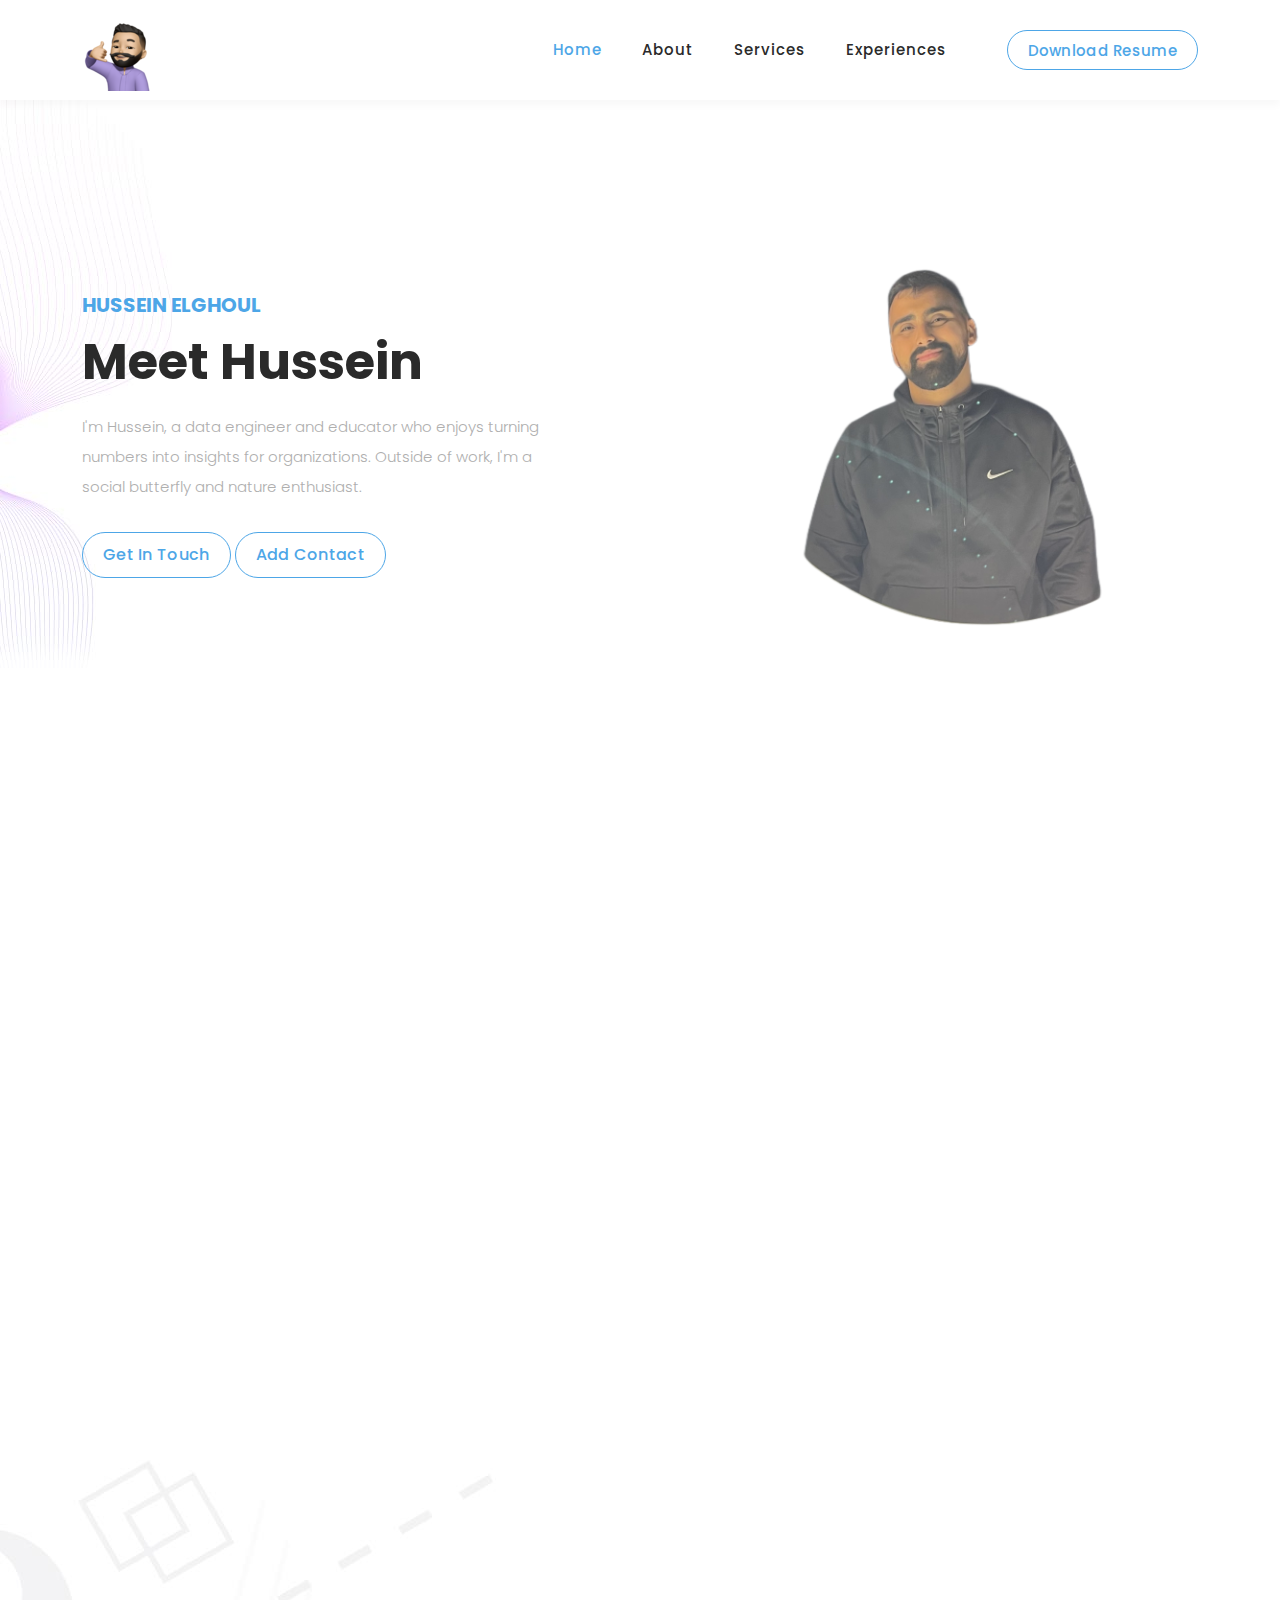
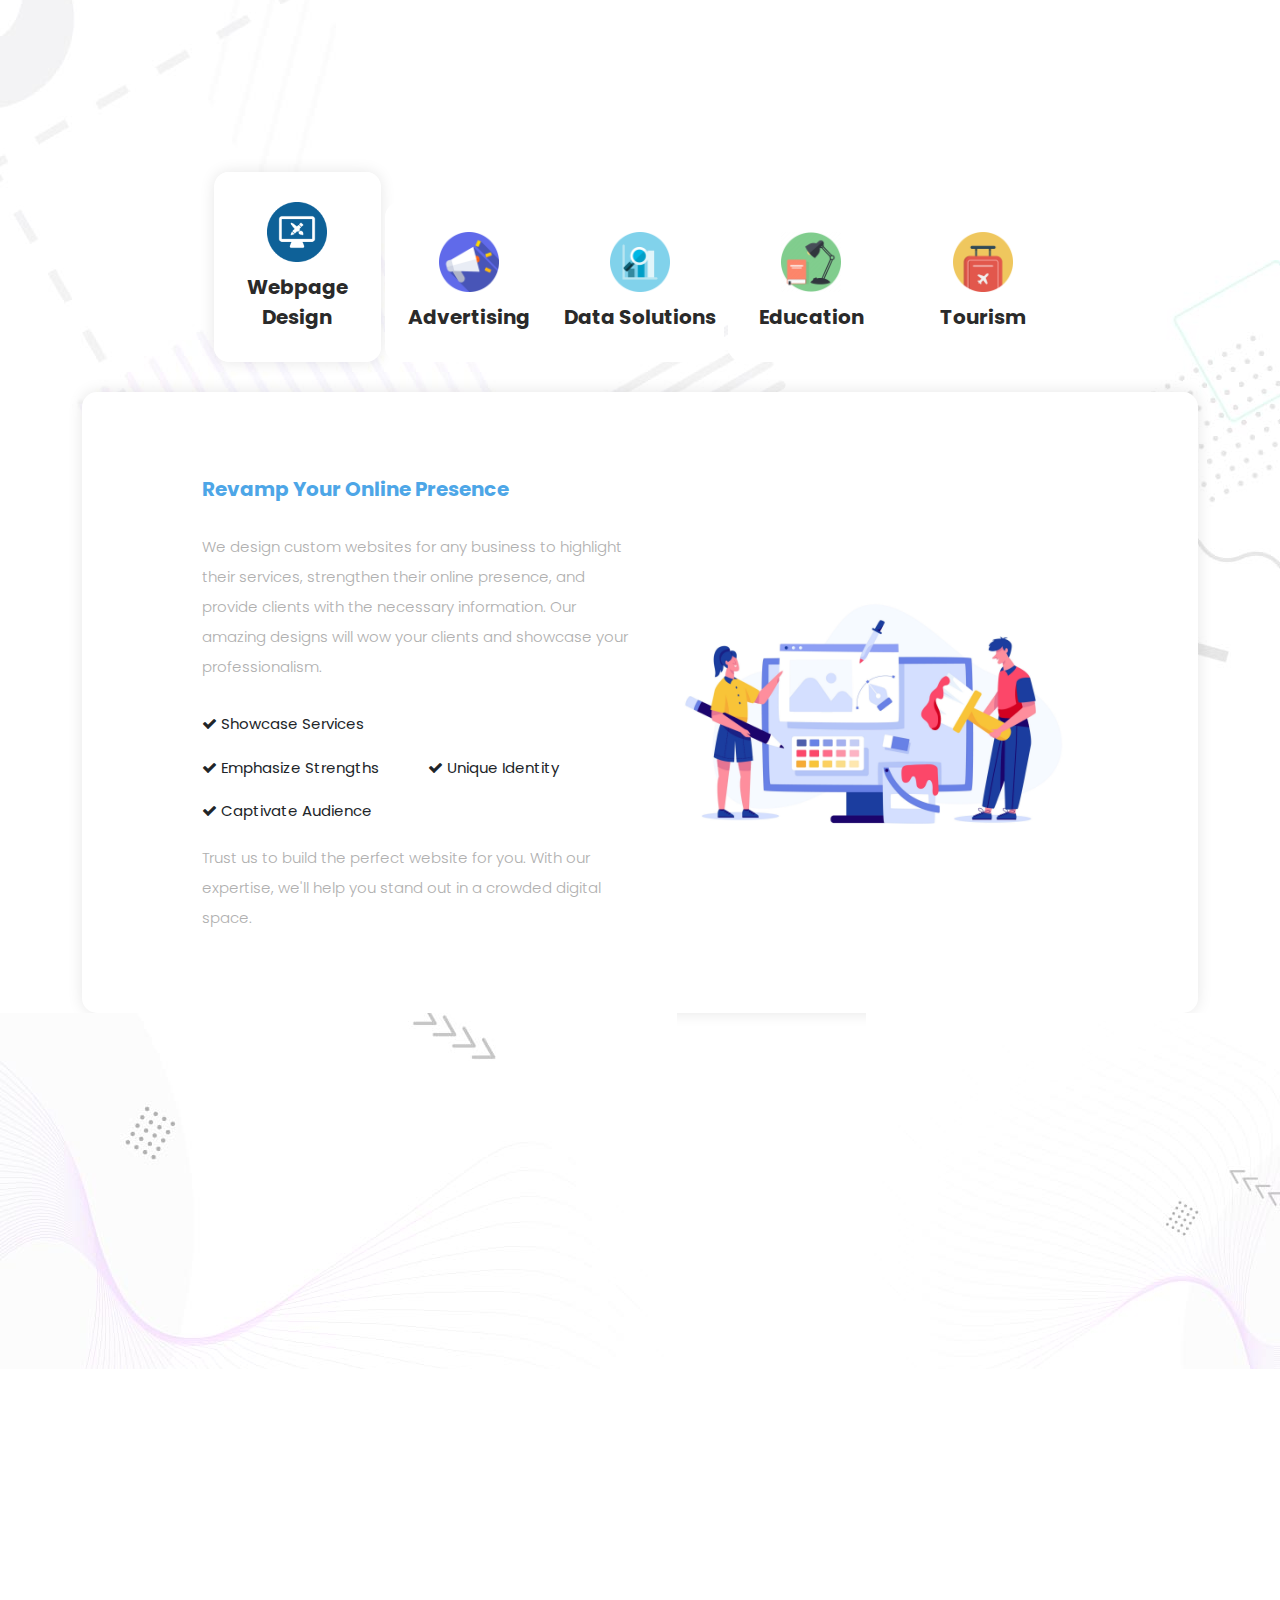
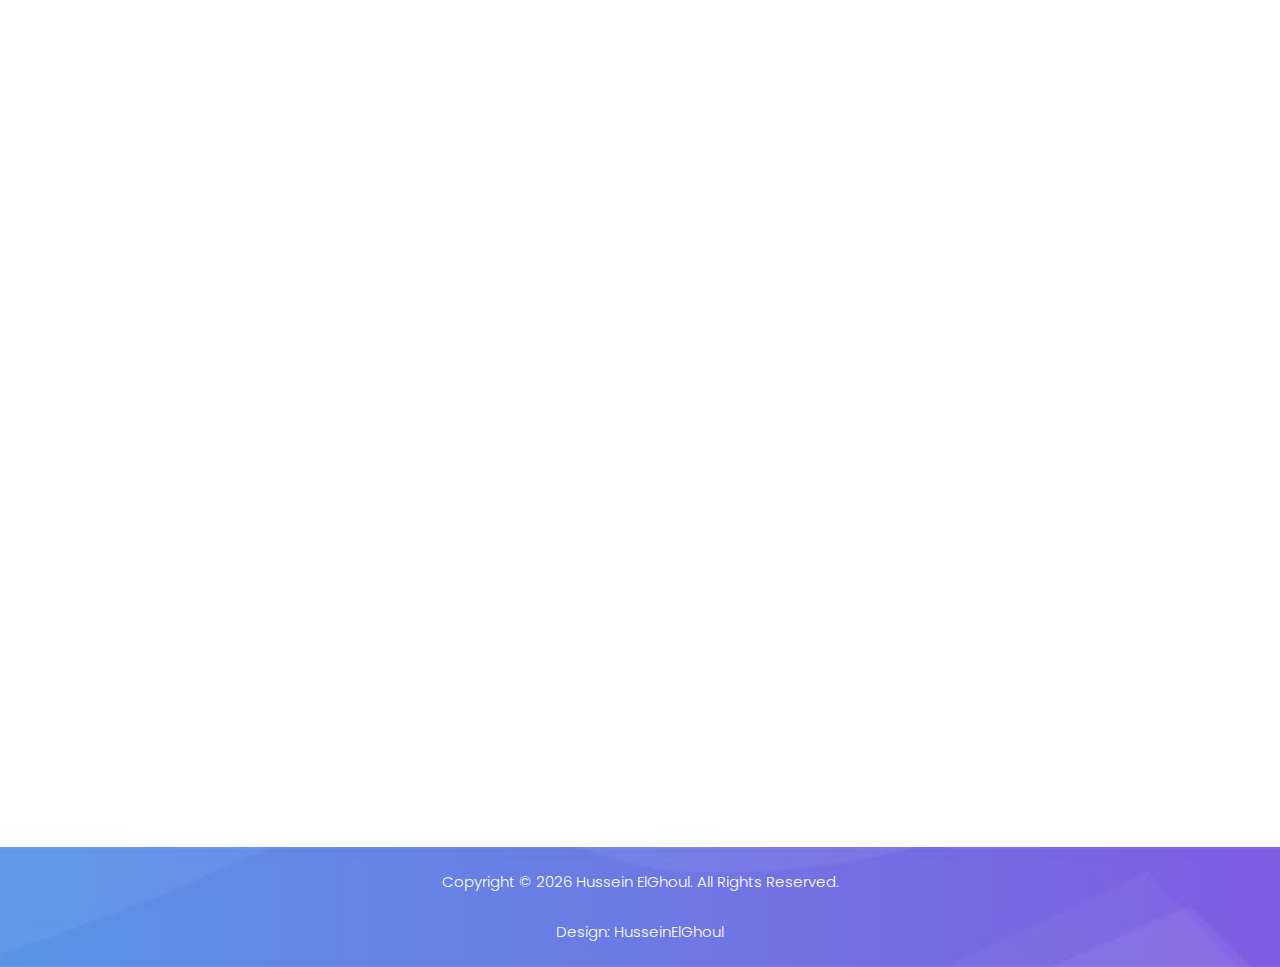
==== commit 544aba4c: "fixed typos" ====
--- a/index.html
+++ b/index.html
@@ -294,7 +294,7 @@
                                 <p>Our Google Ads service can help you reach more clients, track their journey, and study the market. With our proven strategies, you can improve your online presence, get more audiences, and increase conversions while paying less.</p>
                                 <div class="ticks-list"><span><i class="fa fa-check"></i> Expand Reach</span>
                                   <span><i class="fa fa-check"></i> Optimize Ads</span> <span><i class="fa fa-check"></i>
-                                    Increase Conversions.</span>
+                                    Increase Conversions</span>
                                 </div>
                                 <p>Get ahead of the competition and take your business to the next level with our expert Google Ads service. Contact us today to learn more!</p>
                               </div>
@@ -691,14 +691,7 @@
                   <img src="assets/images/contact-dec-v3.png" alt="">
                 </div>
               </div>
-              <div class="col-lg-5">
-                <div id="map">
-
-                </div><iframe
-                  src="https://www.google.com/maps/embed?pb=!1m18!1m12!1m3!1d26496.06942937439!2d35.48252403310132!3d33.88943032716365!2m3!1f0!2f0!3f0!3m2!1i1024!2i768!4f13.1!3m3!1m2!1s0x151f17215880a78f%3A0x729182bae99836b4!2sBeirut!5e0!3m2!1sen!2slb!4v1681742531240!5m2!1sen!2slb"
-                  width="100%" height="636px" frameborder="0" style="border:0" allowfullscreen></iframe>
-              </div>
-              <div class="col-lg-7">
+              <div class="col-lg-12">
                 <div class="fill-form">
                   <div class="row">
                     <div class="col-lg-4">
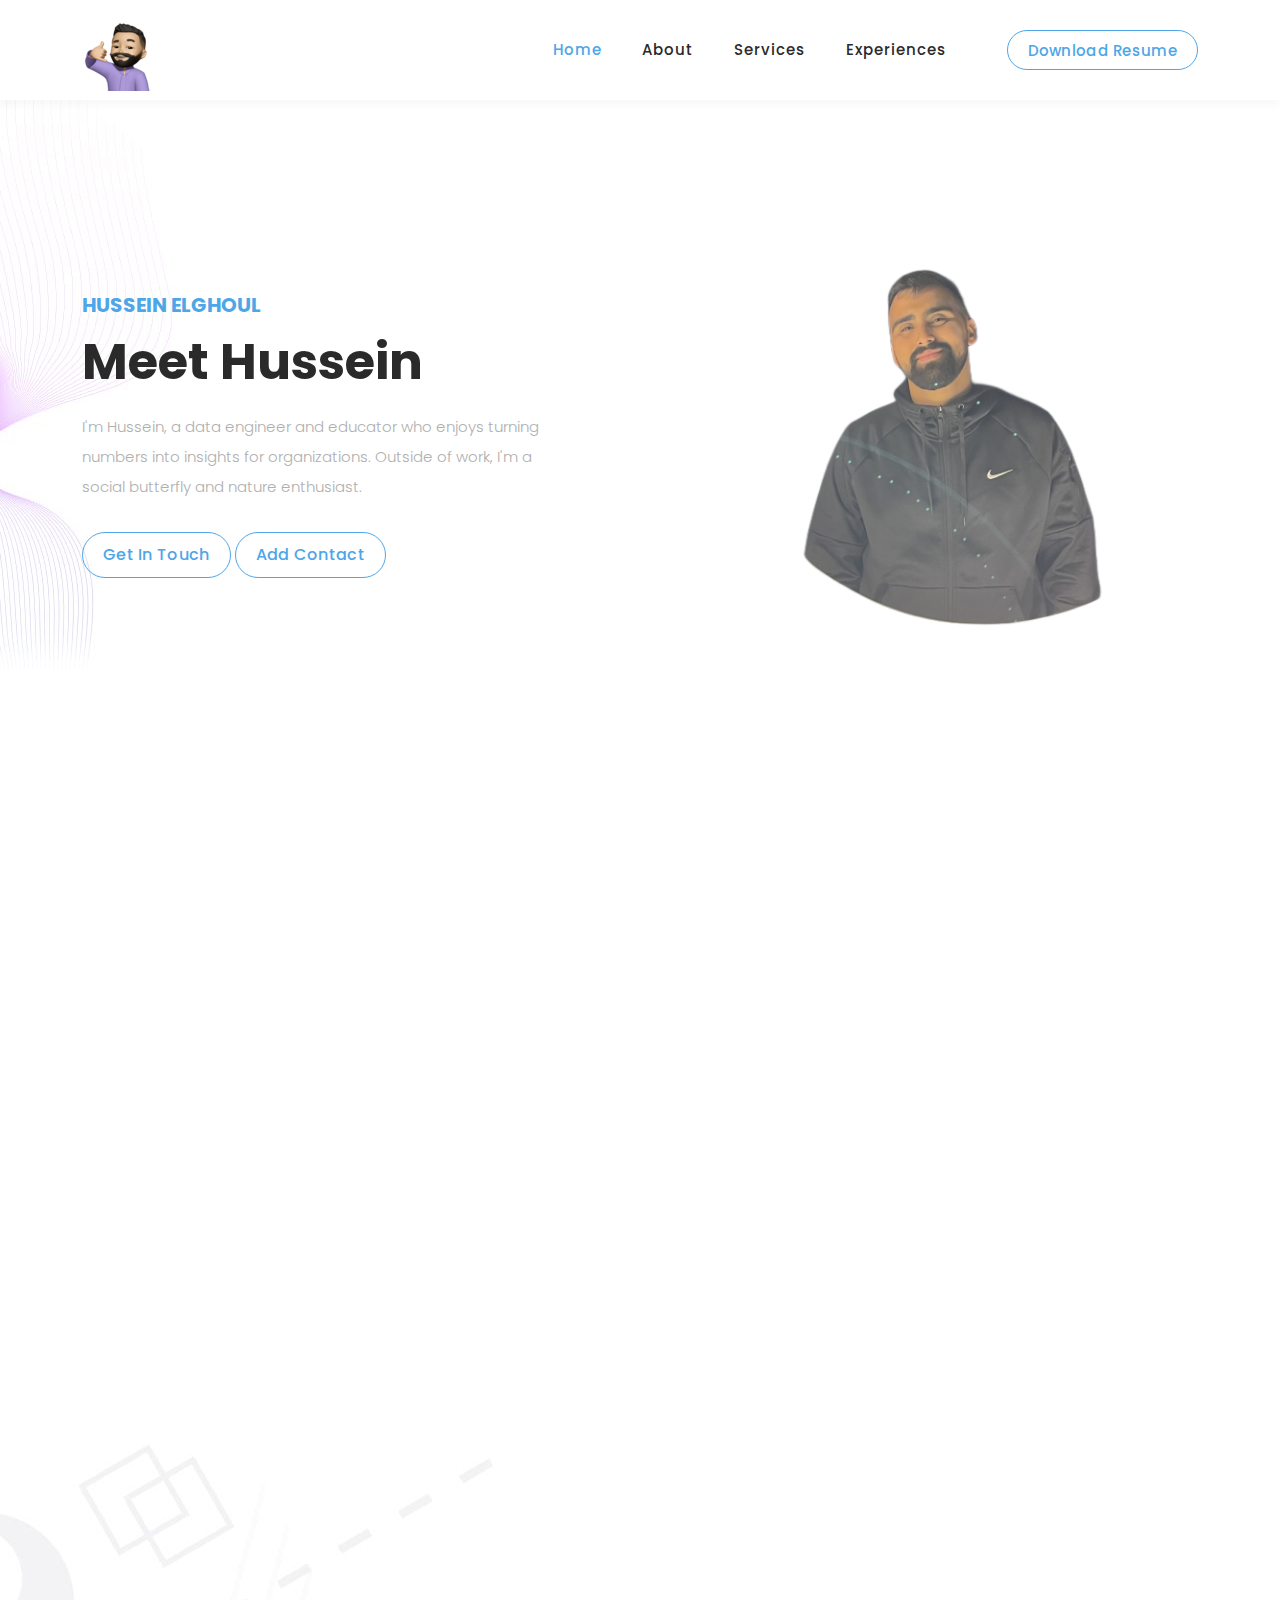
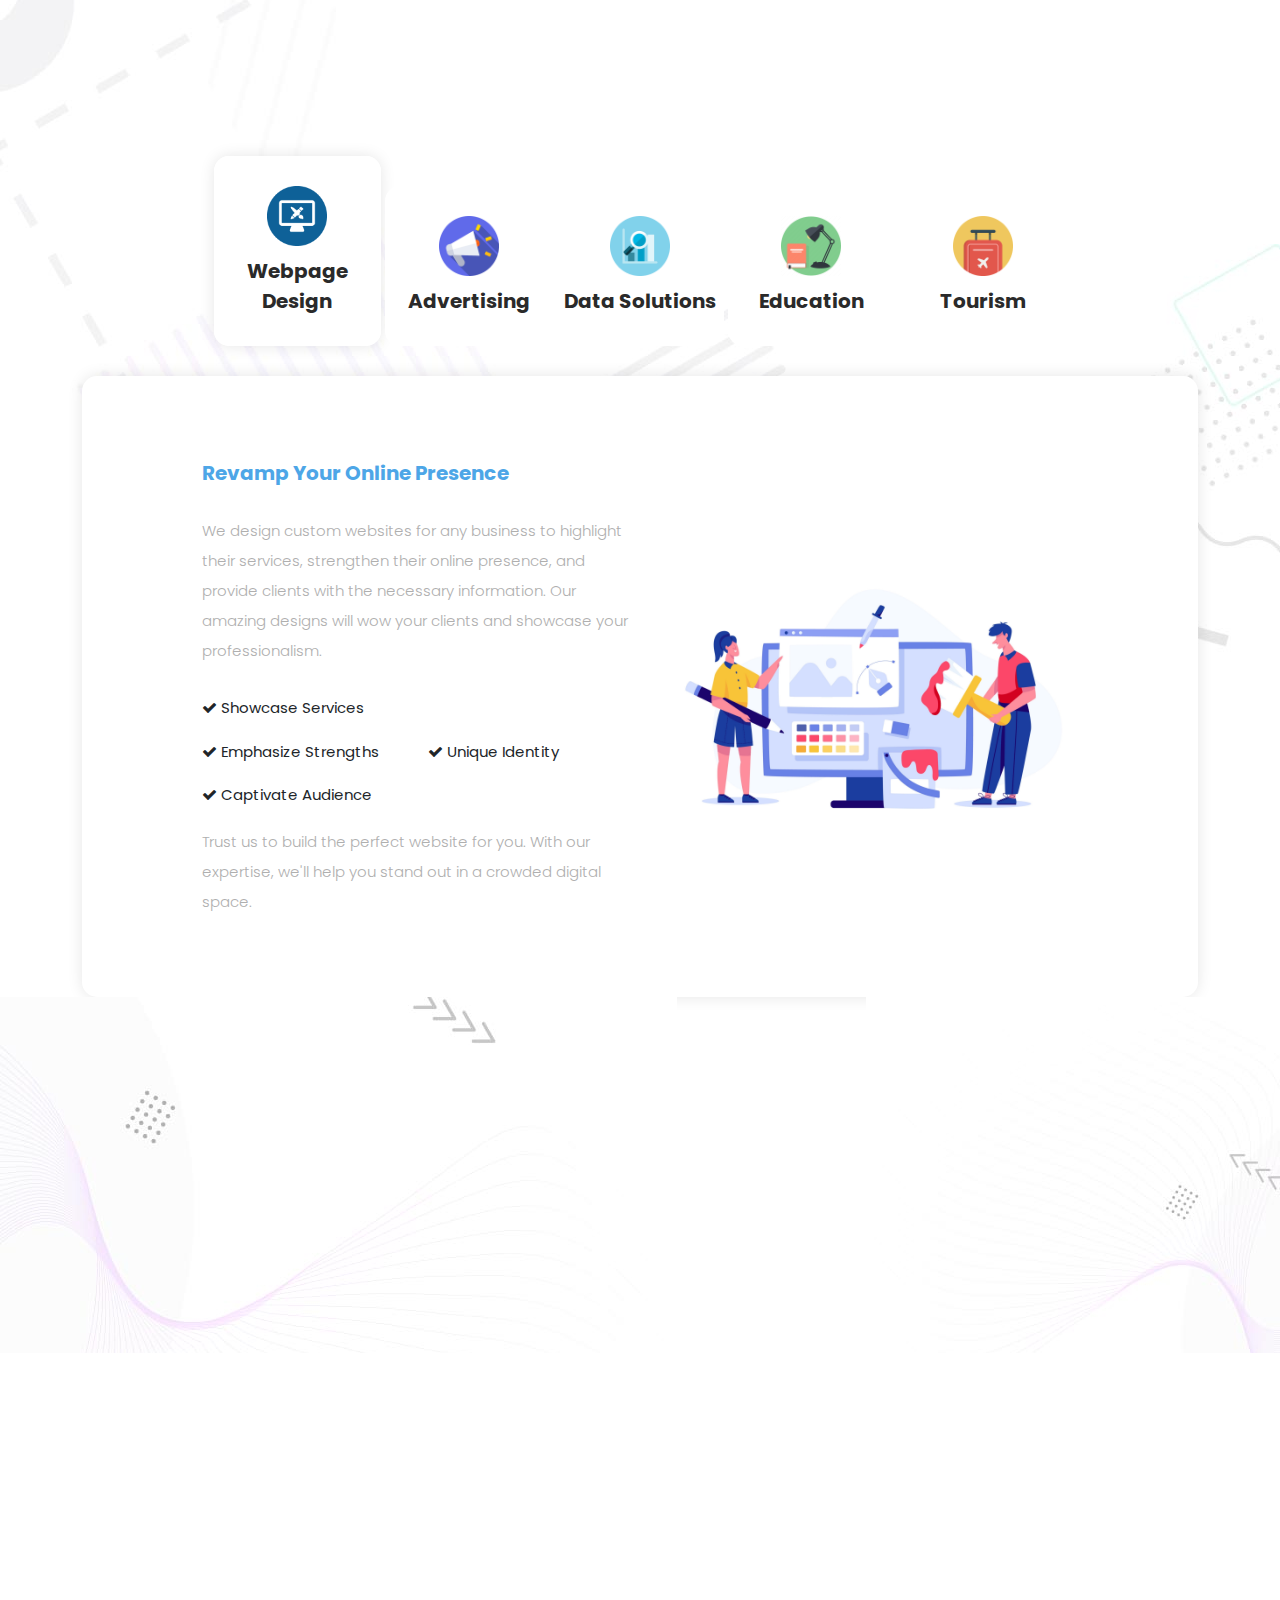
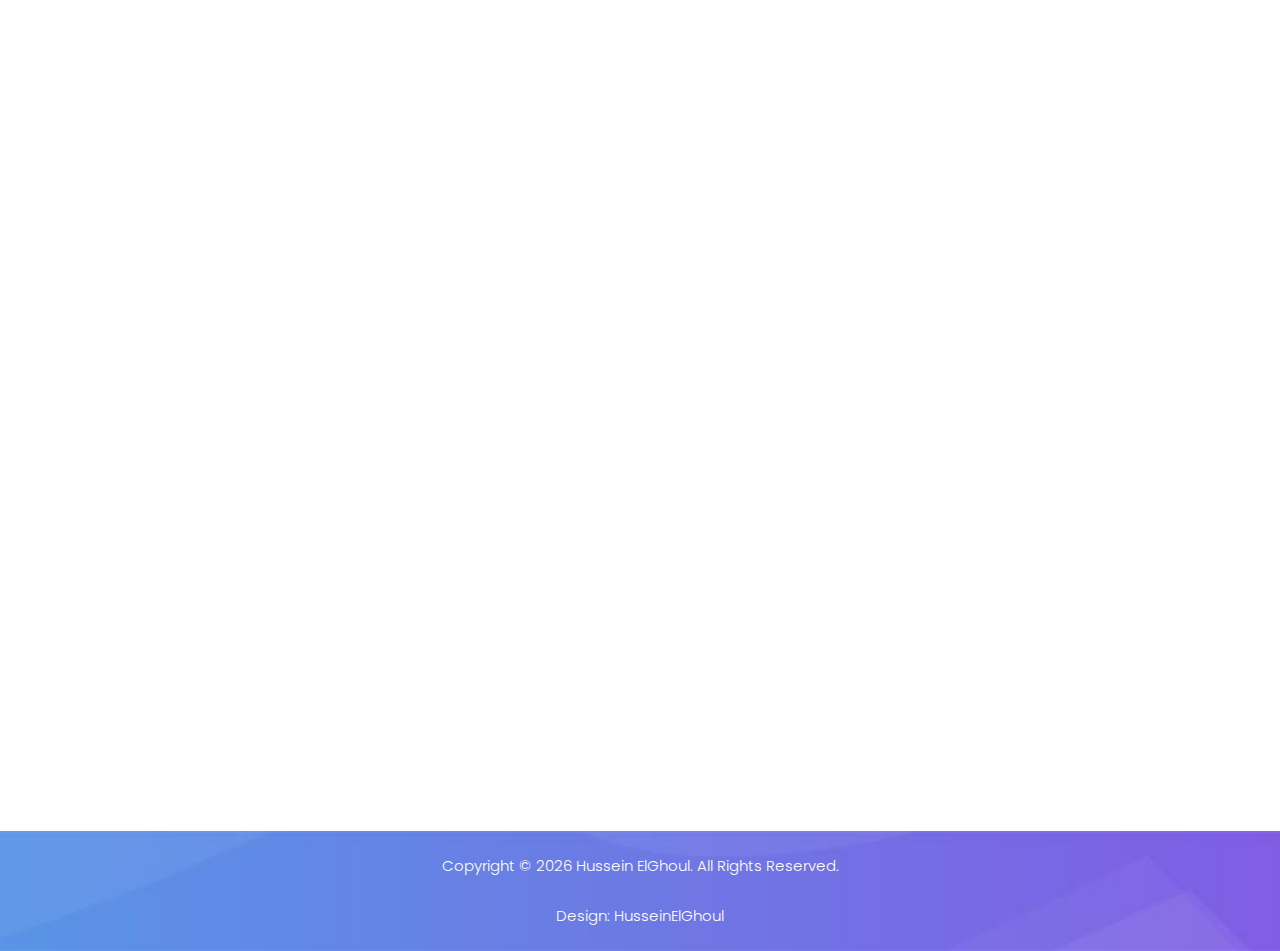
==== commit 02c7c8d7: "updated about us image and resume" ====
--- a/index.html
+++ b/index.html
@@ -127,7 +127,7 @@
           <div class="row">
             <div class="col-lg-6">
               <div class="about-left-image  wow fadeInLeft" data-wow-duration="1s" data-wow-delay="0.5s">
-                <img src="assets/images/about-dec-v3.png" alt="">
+                <img src="assets/images/about-me.svg" alt="">
               </div>
             </div>
             <div class="col-lg-6 align-self-center  wow fadeInRight" data-wow-duration="1s" data-wow-delay="0.5s">
